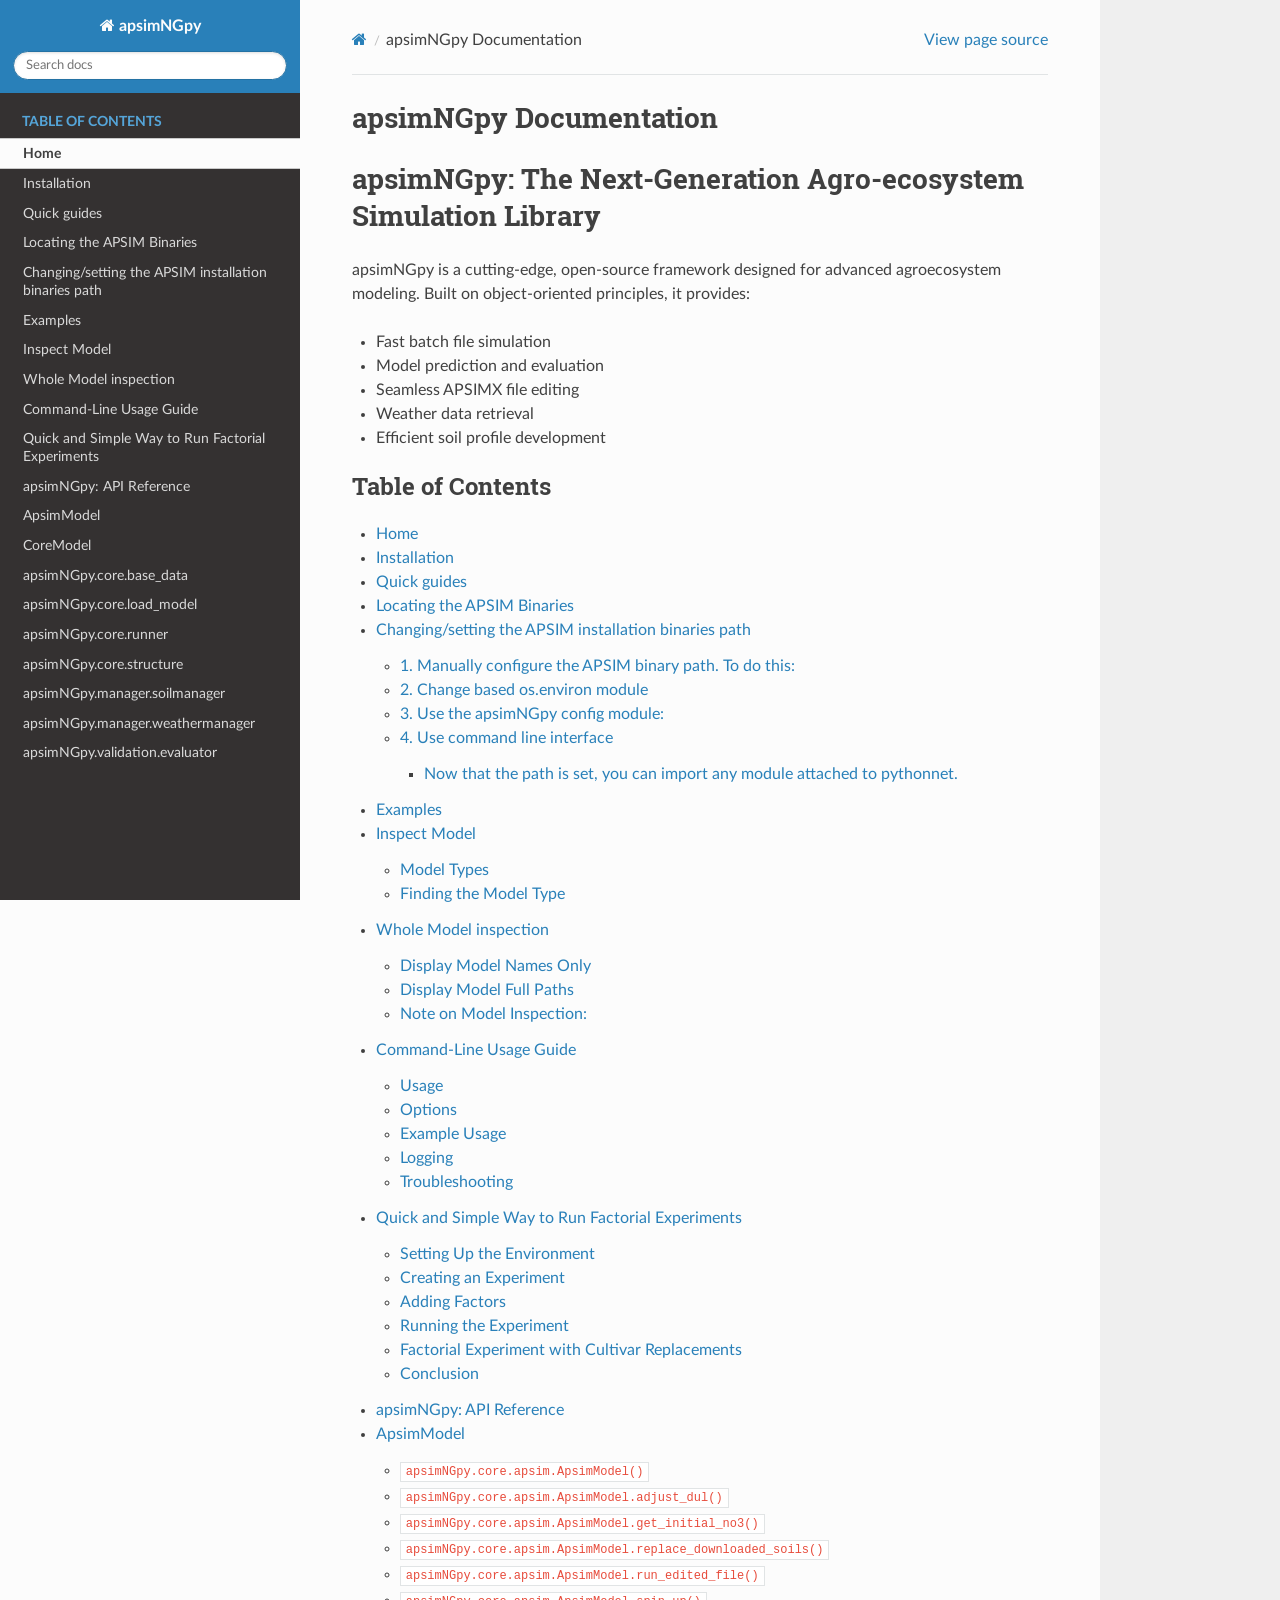
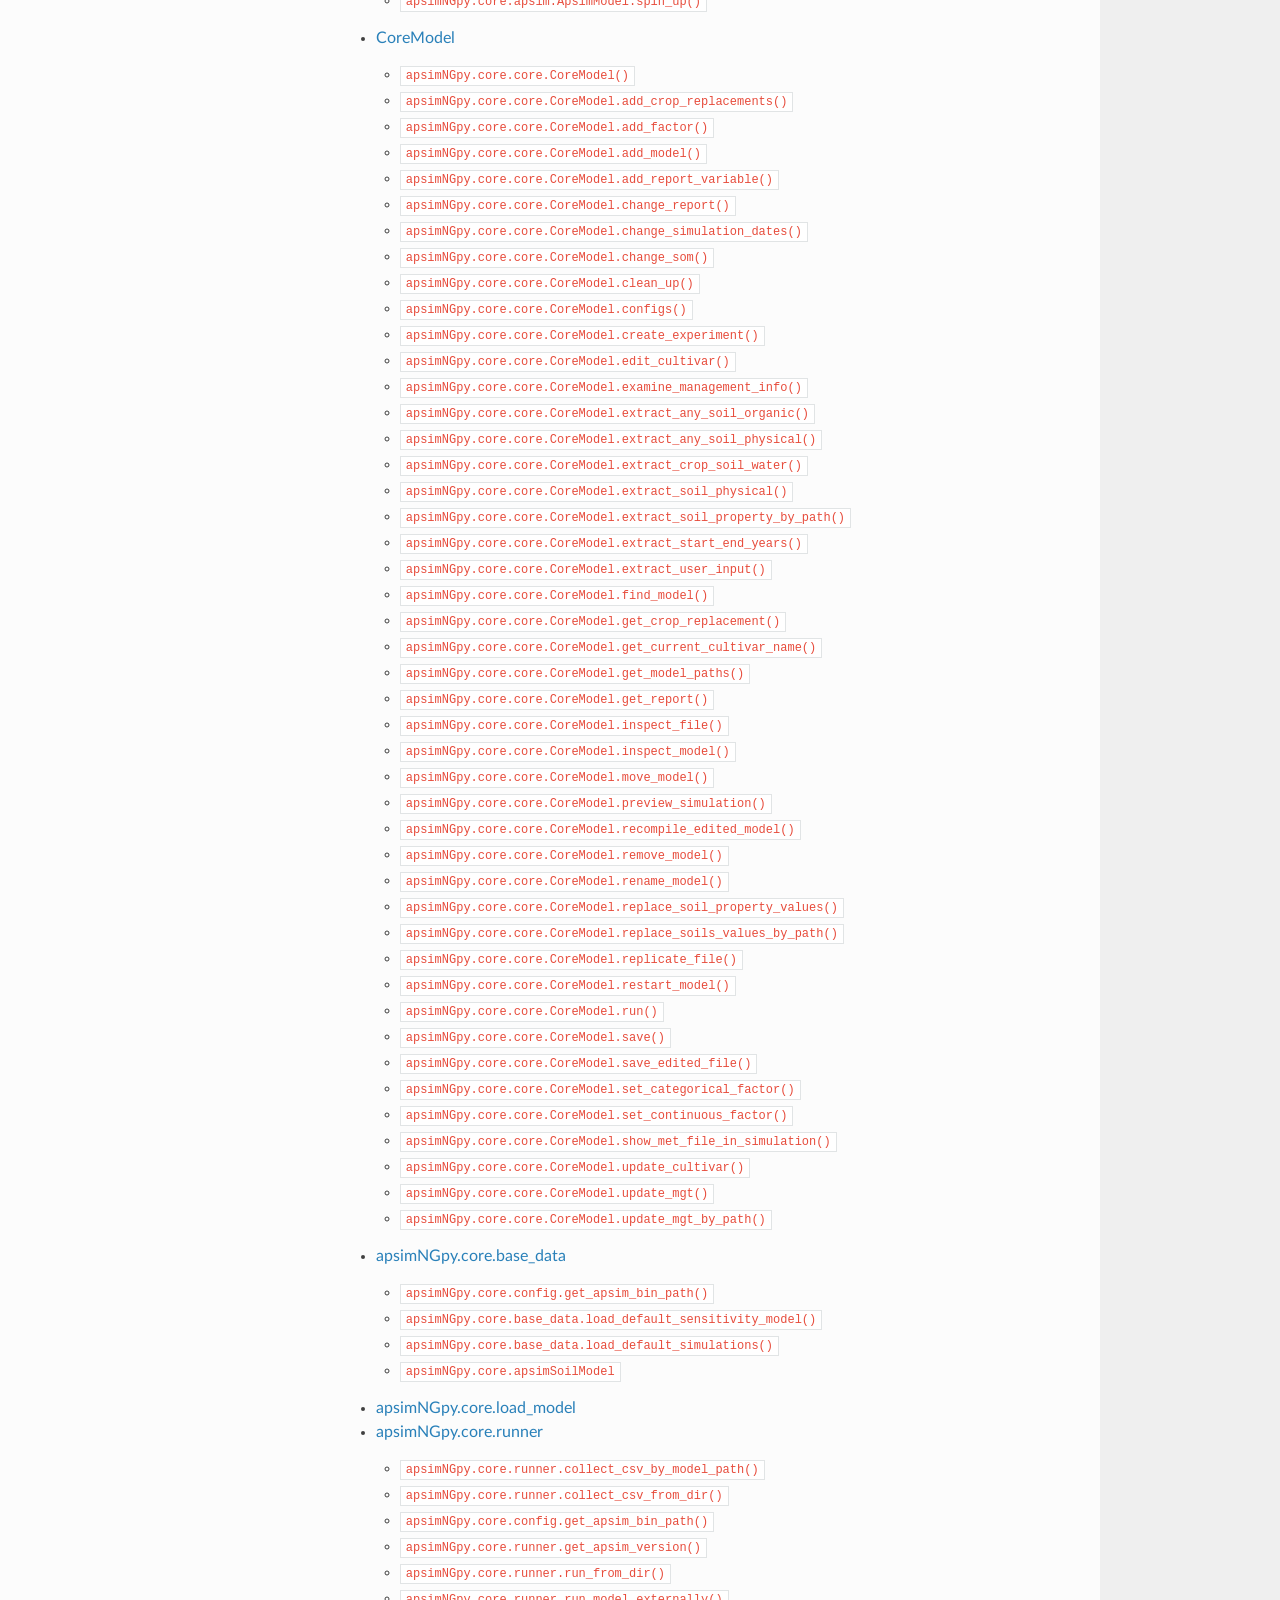
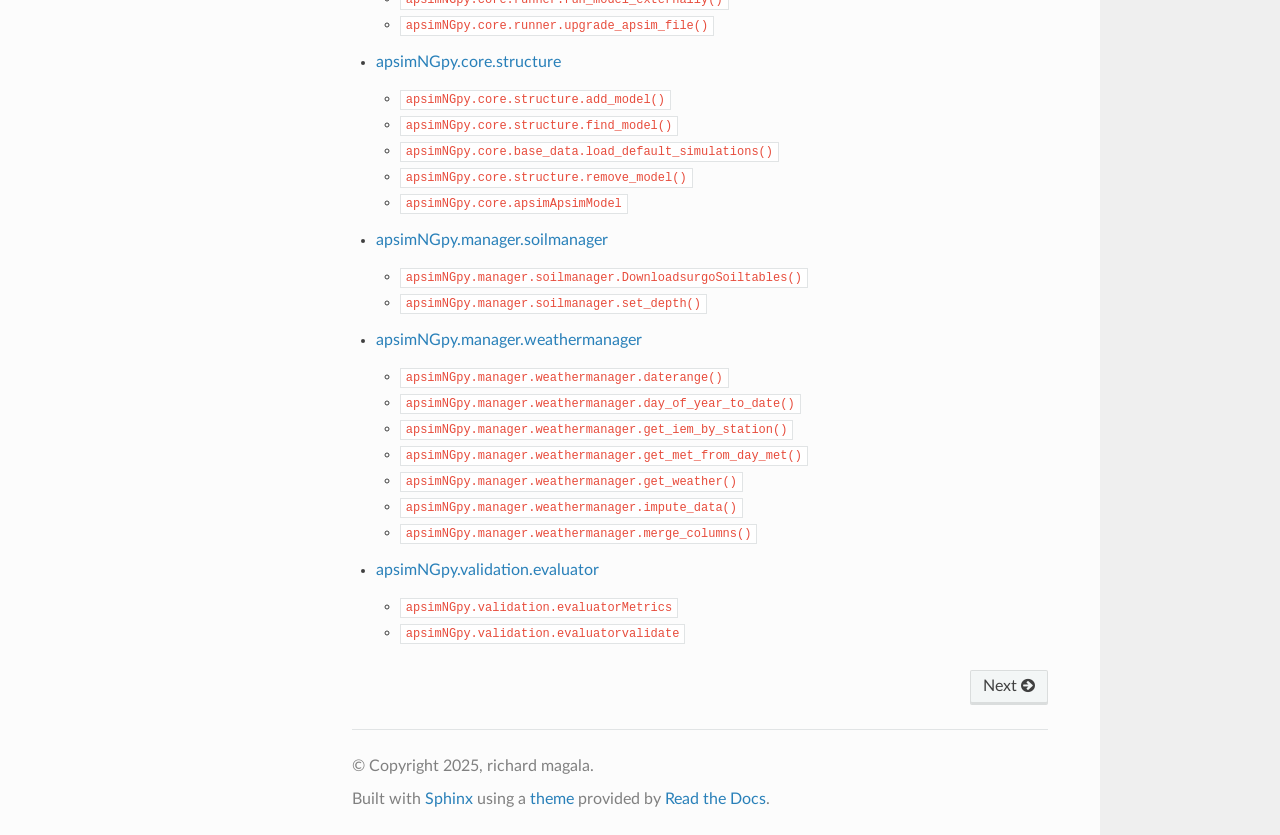
==== index.html @ 2b525f1e "deploy: 36fad904e9a6906d67b6fb547199c5f5cb743820" ====
<!DOCTYPE html>
<html class="writer-html5" lang="en" data-content_root="./">
<head>
  <meta charset="utf-8" /><meta name="viewport" content="width=device-width, initial-scale=1" />

  <meta name="viewport" content="width=device-width, initial-scale=1.0" />
  <title>apsimNGpy Documentation &mdash; apsimNGpy 0.32 documentation</title>
      <link rel="stylesheet" type="text/css" href="_static/pygments.css?v=80d5e7a1" />
      <link rel="stylesheet" type="text/css" href="_static/css/theme.css?v=e59714d7" />

  
      <script src="_static/jquery.js?v=5d32c60e"></script>
      <script src="_static/_sphinx_javascript_frameworks_compat.js?v=2cd50e6c"></script>
      <script src="_static/documentation_options.js?v=f60b3db5"></script>
      <script src="_static/doctools.js?v=9bcbadda"></script>
      <script src="_static/sphinx_highlight.js?v=dc90522c"></script>
    <script src="_static/js/theme.js"></script>
    <link rel="index" title="Index" href="genindex.html" />
    <link rel="search" title="Search" href="search.html" />
    <link rel="next" title="Installation" href="getting%20started.html" /> 
</head>

<body class="wy-body-for-nav"> 
  <div class="wy-grid-for-nav">
    <nav data-toggle="wy-nav-shift" class="wy-nav-side">
      <div class="wy-side-scroll">
        <div class="wy-side-nav-search" >

          
          
          <a href="#" class="icon icon-home">
            apsimNGpy
          </a>
<div role="search">
  <form id="rtd-search-form" class="wy-form" action="search.html" method="get">
    <input type="text" name="q" placeholder="Search docs" aria-label="Search docs" />
    <input type="hidden" name="check_keywords" value="yes" />
    <input type="hidden" name="area" value="default" />
  </form>
</div>
        </div><div class="wy-menu wy-menu-vertical" data-spy="affix" role="navigation" aria-label="Navigation menu">
              <p class="caption" role="heading"><span class="caption-text">Table of Contents</span></p>
<ul class="current">
<li class="toctree-l1 current"><a class="current reference internal" href="#">Home</a></li>
<li class="toctree-l1"><a class="reference internal" href="getting%20started.html">Installation</a></li>
<li class="toctree-l1"><a class="reference internal" href="getting%20started.html#quick-guides">Quick guides</a></li>
<li class="toctree-l1"><a class="reference internal" href="getting%20started.html#locating-the-apsim-binaries">Locating the APSIM Binaries</a></li>
<li class="toctree-l1"><a class="reference internal" href="getting%20started.html#changing-setting-the-apsim-installation-binaries-path">Changing/setting the APSIM installation binaries path</a></li>
<li class="toctree-l1"><a class="reference internal" href="Usage.html">Examples</a></li>
<li class="toctree-l1"><a class="reference internal" href="model%20inspection.html">Inspect Model</a></li>
<li class="toctree-l1"><a class="reference internal" href="model%20inspection.html#whole-model-inspection">Whole Model inspection</a></li>
<li class="toctree-l1"><a class="reference internal" href="cli.html">Command-Line Usage Guide</a></li>
<li class="toctree-l1"><a class="reference internal" href="factorial_experiments.html">Quick and Simple Way to Run Factorial Experiments</a></li>
<li class="toctree-l1"><a class="reference internal" href="api.html">apsimNGpy: API Reference</a></li>
<li class="toctree-l1"><a class="reference internal" href="api.html#apsimmodel">ApsimModel</a></li>
<li class="toctree-l1"><a class="reference internal" href="api.html#coremodel">CoreModel</a></li>
<li class="toctree-l1"><a class="reference internal" href="api.html#apsimngpy-core-base-data">apsimNGpy.core.base_data</a></li>
<li class="toctree-l1"><a class="reference internal" href="api.html#apsimngpy-core-load-model">apsimNGpy.core.load_model</a></li>
<li class="toctree-l1"><a class="reference internal" href="api.html#apsimngpy-core-runner">apsimNGpy.core.runner</a></li>
<li class="toctree-l1"><a class="reference internal" href="api.html#apsimngpy-core-structure">apsimNGpy.core.structure</a></li>
<li class="toctree-l1"><a class="reference internal" href="api.html#apsimngpy-manager-soilmanager">apsimNGpy.manager.soilmanager</a></li>
<li class="toctree-l1"><a class="reference internal" href="api.html#apsimngpy-manager-weathermanager">apsimNGpy.manager.weathermanager</a></li>
<li class="toctree-l1"><a class="reference internal" href="api.html#apsimngpy-validation-evaluator">apsimNGpy.validation.evaluator</a></li>
</ul>

        </div>
      </div>
    </nav>

    <section data-toggle="wy-nav-shift" class="wy-nav-content-wrap"><nav class="wy-nav-top" aria-label="Mobile navigation menu" >
          <i data-toggle="wy-nav-top" class="fa fa-bars"></i>
          <a href="#">apsimNGpy</a>
      </nav>

      <div class="wy-nav-content">
        <div class="rst-content">
          <div role="navigation" aria-label="Page navigation">
  <ul class="wy-breadcrumbs">
      <li><a href="#" class="icon icon-home" aria-label="Home"></a></li>
      <li class="breadcrumb-item active">apsimNGpy Documentation</li>
      <li class="wy-breadcrumbs-aside">
            <a href="_sources/index.rst.txt" rel="nofollow"> View page source</a>
      </li>
  </ul>
  <hr/>
</div>
          <div role="main" class="document" itemscope="itemscope" itemtype="http://schema.org/Article">
           <div itemprop="articleBody">
             
  <section id="apsimngpy-documentation">
<h1>apsimNGpy Documentation<a class="headerlink" href="#apsimngpy-documentation" title="Link to this heading"></a></h1>
</section>
<section id="apsimngpy-the-next-generation-agro-ecosystem-simulation-library">
<h1>apsimNGpy: The Next-Generation Agro-ecosystem Simulation Library<a class="headerlink" href="#apsimngpy-the-next-generation-agro-ecosystem-simulation-library" title="Link to this heading"></a></h1>
<p>apsimNGpy is a cutting-edge, open-source framework designed for advanced agroecosystem modeling.
Built on object-oriented principles, it provides:</p>
<ul class="simple">
<li><p>Fast batch file simulation</p></li>
<li><p>Model prediction and evaluation</p></li>
<li><p>Seamless APSIMX file editing</p></li>
<li><p>Weather data retrieval</p></li>
<li><p>Efficient soil profile development</p></li>
</ul>
<div class="toctree-wrapper compound">
<p class="caption" role="heading"><span class="caption-text">Table of Contents</span></p>
<ul class="current">
<li class="toctree-l1 current"><a class="current reference internal" href="#">Home</a></li>
<li class="toctree-l1"><a class="reference internal" href="getting%20started.html">Installation</a></li>
<li class="toctree-l1"><a class="reference internal" href="getting%20started.html#quick-guides">Quick guides</a></li>
<li class="toctree-l1"><a class="reference internal" href="getting%20started.html#locating-the-apsim-binaries">Locating the APSIM Binaries</a></li>
<li class="toctree-l1"><a class="reference internal" href="getting%20started.html#changing-setting-the-apsim-installation-binaries-path">Changing/setting the APSIM installation binaries path</a><ul>
<li class="toctree-l2"><a class="reference internal" href="getting%20started.html#manually-configure-the-apsim-binary-path-to-do-this">1. Manually configure the APSIM binary path. To do this:</a></li>
<li class="toctree-l2"><a class="reference internal" href="getting%20started.html#change-based-os-environ-module">2. Change based os.environ module</a></li>
<li class="toctree-l2"><a class="reference internal" href="getting%20started.html#use-the-apsimngpy-config-module">3. Use the apsimNGpy config module:</a></li>
<li class="toctree-l2"><a class="reference internal" href="getting%20started.html#use-command-line-interface">4. Use command line interface</a><ul>
<li class="toctree-l3"><a class="reference internal" href="getting%20started.html#now-that-the-path-is-set-you-can-import-any-module-attached-to-pythonnet">Now that the path is set, you can import any module attached to pythonnet.</a></li>
</ul>
</li>
</ul>
</li>
<li class="toctree-l1"><a class="reference internal" href="Usage.html">Examples</a></li>
<li class="toctree-l1"><a class="reference internal" href="model%20inspection.html">Inspect Model</a><ul>
<li class="toctree-l2"><a class="reference internal" href="model%20inspection.html#model-types">Model Types</a></li>
<li class="toctree-l2"><a class="reference internal" href="model%20inspection.html#finding-the-model-type">Finding the Model Type</a></li>
</ul>
</li>
<li class="toctree-l1"><a class="reference internal" href="model%20inspection.html#whole-model-inspection">Whole Model inspection</a><ul>
<li class="toctree-l2"><a class="reference internal" href="model%20inspection.html#display-model-names-only">Display Model Names Only</a></li>
<li class="toctree-l2"><a class="reference internal" href="model%20inspection.html#display-model-full-paths">Display Model Full Paths</a></li>
<li class="toctree-l2"><a class="reference internal" href="model%20inspection.html#note-on-model-inspection">Note on Model Inspection:</a></li>
</ul>
</li>
<li class="toctree-l1"><a class="reference internal" href="cli.html">Command-Line Usage Guide</a><ul>
<li class="toctree-l2"><a class="reference internal" href="cli.html#usage">Usage</a></li>
<li class="toctree-l2"><a class="reference internal" href="cli.html#options">Options</a></li>
<li class="toctree-l2"><a class="reference internal" href="cli.html#example-usage">Example Usage</a></li>
<li class="toctree-l2"><a class="reference internal" href="cli.html#logging">Logging</a></li>
<li class="toctree-l2"><a class="reference internal" href="cli.html#troubleshooting">Troubleshooting</a></li>
</ul>
</li>
<li class="toctree-l1"><a class="reference internal" href="factorial_experiments.html">Quick and Simple Way to Run Factorial Experiments</a><ul>
<li class="toctree-l2"><a class="reference internal" href="factorial_experiments.html#setting-up-the-environment">Setting Up the Environment</a></li>
<li class="toctree-l2"><a class="reference internal" href="factorial_experiments.html#creating-an-experiment">Creating an Experiment</a></li>
<li class="toctree-l2"><a class="reference internal" href="factorial_experiments.html#adding-factors">Adding Factors</a></li>
<li class="toctree-l2"><a class="reference internal" href="factorial_experiments.html#running-the-experiment">Running the Experiment</a></li>
<li class="toctree-l2"><a class="reference internal" href="factorial_experiments.html#factorial-experiment-with-cultivar-replacements">Factorial Experiment with Cultivar Replacements</a></li>
<li class="toctree-l2"><a class="reference internal" href="factorial_experiments.html#conclusion">Conclusion</a></li>
</ul>
</li>
<li class="toctree-l1"><a class="reference internal" href="api.html">apsimNGpy: API Reference</a></li>
<li class="toctree-l1"><a class="reference internal" href="api.html#apsimmodel">ApsimModel</a><ul>
<li class="toctree-l2"><a class="reference internal" href="api.html#apsimNGpy.core.apsim.ApsimModel"><code class="docutils literal notranslate"><span class="pre">apsimNGpy.core.apsim.ApsimModel()</span></code></a></li>
<li class="toctree-l2"><a class="reference internal" href="api.html#apsimNGpy.core.apsim.ApsimModel.adjust_dul"><code class="docutils literal notranslate"><span class="pre">apsimNGpy.core.apsim.ApsimModel.adjust_dul()</span></code></a></li>
<li class="toctree-l2"><a class="reference internal" href="api.html#apsimNGpy.core.apsim.ApsimModel.get_initial_no3"><code class="docutils literal notranslate"><span class="pre">apsimNGpy.core.apsim.ApsimModel.get_initial_no3()</span></code></a></li>
<li class="toctree-l2"><a class="reference internal" href="api.html#apsimNGpy.core.apsim.ApsimModel.replace_downloaded_soils"><code class="docutils literal notranslate"><span class="pre">apsimNGpy.core.apsim.ApsimModel.replace_downloaded_soils()</span></code></a></li>
<li class="toctree-l2"><a class="reference internal" href="api.html#apsimNGpy.core.apsim.ApsimModel.run_edited_file"><code class="docutils literal notranslate"><span class="pre">apsimNGpy.core.apsim.ApsimModel.run_edited_file()</span></code></a></li>
<li class="toctree-l2"><a class="reference internal" href="api.html#apsimNGpy.core.apsim.ApsimModel.spin_up"><code class="docutils literal notranslate"><span class="pre">apsimNGpy.core.apsim.ApsimModel.spin_up()</span></code></a></li>
</ul>
</li>
<li class="toctree-l1"><a class="reference internal" href="api.html#coremodel">CoreModel</a><ul>
<li class="toctree-l2"><a class="reference internal" href="api.html#apsimNGpy.core.core.CoreModel"><code class="docutils literal notranslate"><span class="pre">apsimNGpy.core.core.CoreModel()</span></code></a></li>
<li class="toctree-l2"><a class="reference internal" href="api.html#apsimNGpy.core.core.CoreModel.add_crop_replacements"><code class="docutils literal notranslate"><span class="pre">apsimNGpy.core.core.CoreModel.add_crop_replacements()</span></code></a></li>
<li class="toctree-l2"><a class="reference internal" href="api.html#apsimNGpy.core.core.CoreModel.add_factor"><code class="docutils literal notranslate"><span class="pre">apsimNGpy.core.core.CoreModel.add_factor()</span></code></a></li>
<li class="toctree-l2"><a class="reference internal" href="api.html#apsimNGpy.core.core.CoreModel.add_model"><code class="docutils literal notranslate"><span class="pre">apsimNGpy.core.core.CoreModel.add_model()</span></code></a></li>
<li class="toctree-l2"><a class="reference internal" href="api.html#apsimNGpy.core.core.CoreModel.add_report_variable"><code class="docutils literal notranslate"><span class="pre">apsimNGpy.core.core.CoreModel.add_report_variable()</span></code></a></li>
<li class="toctree-l2"><a class="reference internal" href="api.html#apsimNGpy.core.core.CoreModel.change_report"><code class="docutils literal notranslate"><span class="pre">apsimNGpy.core.core.CoreModel.change_report()</span></code></a></li>
<li class="toctree-l2"><a class="reference internal" href="api.html#apsimNGpy.core.core.CoreModel.change_simulation_dates"><code class="docutils literal notranslate"><span class="pre">apsimNGpy.core.core.CoreModel.change_simulation_dates()</span></code></a></li>
<li class="toctree-l2"><a class="reference internal" href="api.html#apsimNGpy.core.core.CoreModel.change_som"><code class="docutils literal notranslate"><span class="pre">apsimNGpy.core.core.CoreModel.change_som()</span></code></a></li>
<li class="toctree-l2"><a class="reference internal" href="api.html#apsimNGpy.core.core.CoreModel.clean_up"><code class="docutils literal notranslate"><span class="pre">apsimNGpy.core.core.CoreModel.clean_up()</span></code></a></li>
<li class="toctree-l2"><a class="reference internal" href="api.html#apsimNGpy.core.core.CoreModel.configs"><code class="docutils literal notranslate"><span class="pre">apsimNGpy.core.core.CoreModel.configs()</span></code></a></li>
<li class="toctree-l2"><a class="reference internal" href="api.html#apsimNGpy.core.core.CoreModel.create_experiment"><code class="docutils literal notranslate"><span class="pre">apsimNGpy.core.core.CoreModel.create_experiment()</span></code></a></li>
<li class="toctree-l2"><a class="reference internal" href="api.html#apsimNGpy.core.core.CoreModel.edit_cultivar"><code class="docutils literal notranslate"><span class="pre">apsimNGpy.core.core.CoreModel.edit_cultivar()</span></code></a></li>
<li class="toctree-l2"><a class="reference internal" href="api.html#apsimNGpy.core.core.CoreModel.examine_management_info"><code class="docutils literal notranslate"><span class="pre">apsimNGpy.core.core.CoreModel.examine_management_info()</span></code></a></li>
<li class="toctree-l2"><a class="reference internal" href="api.html#apsimNGpy.core.core.CoreModel.extract_any_soil_organic"><code class="docutils literal notranslate"><span class="pre">apsimNGpy.core.core.CoreModel.extract_any_soil_organic()</span></code></a></li>
<li class="toctree-l2"><a class="reference internal" href="api.html#apsimNGpy.core.core.CoreModel.extract_any_soil_physical"><code class="docutils literal notranslate"><span class="pre">apsimNGpy.core.core.CoreModel.extract_any_soil_physical()</span></code></a></li>
<li class="toctree-l2"><a class="reference internal" href="api.html#apsimNGpy.core.core.CoreModel.extract_crop_soil_water"><code class="docutils literal notranslate"><span class="pre">apsimNGpy.core.core.CoreModel.extract_crop_soil_water()</span></code></a></li>
<li class="toctree-l2"><a class="reference internal" href="api.html#apsimNGpy.core.core.CoreModel.extract_soil_physical"><code class="docutils literal notranslate"><span class="pre">apsimNGpy.core.core.CoreModel.extract_soil_physical()</span></code></a></li>
<li class="toctree-l2"><a class="reference internal" href="api.html#apsimNGpy.core.core.CoreModel.extract_soil_property_by_path"><code class="docutils literal notranslate"><span class="pre">apsimNGpy.core.core.CoreModel.extract_soil_property_by_path()</span></code></a></li>
<li class="toctree-l2"><a class="reference internal" href="api.html#apsimNGpy.core.core.CoreModel.extract_start_end_years"><code class="docutils literal notranslate"><span class="pre">apsimNGpy.core.core.CoreModel.extract_start_end_years()</span></code></a></li>
<li class="toctree-l2"><a class="reference internal" href="api.html#apsimNGpy.core.core.CoreModel.extract_user_input"><code class="docutils literal notranslate"><span class="pre">apsimNGpy.core.core.CoreModel.extract_user_input()</span></code></a></li>
<li class="toctree-l2"><a class="reference internal" href="api.html#apsimNGpy.core.core.CoreModel.find_model"><code class="docutils literal notranslate"><span class="pre">apsimNGpy.core.core.CoreModel.find_model()</span></code></a></li>
<li class="toctree-l2"><a class="reference internal" href="api.html#apsimNGpy.core.core.CoreModel.get_crop_replacement"><code class="docutils literal notranslate"><span class="pre">apsimNGpy.core.core.CoreModel.get_crop_replacement()</span></code></a></li>
<li class="toctree-l2"><a class="reference internal" href="api.html#apsimNGpy.core.core.CoreModel.get_current_cultivar_name"><code class="docutils literal notranslate"><span class="pre">apsimNGpy.core.core.CoreModel.get_current_cultivar_name()</span></code></a></li>
<li class="toctree-l2"><a class="reference internal" href="api.html#apsimNGpy.core.core.CoreModel.get_model_paths"><code class="docutils literal notranslate"><span class="pre">apsimNGpy.core.core.CoreModel.get_model_paths()</span></code></a></li>
<li class="toctree-l2"><a class="reference internal" href="api.html#apsimNGpy.core.core.CoreModel.get_report"><code class="docutils literal notranslate"><span class="pre">apsimNGpy.core.core.CoreModel.get_report()</span></code></a></li>
<li class="toctree-l2"><a class="reference internal" href="api.html#apsimNGpy.core.core.CoreModel.inspect_file"><code class="docutils literal notranslate"><span class="pre">apsimNGpy.core.core.CoreModel.inspect_file()</span></code></a></li>
<li class="toctree-l2"><a class="reference internal" href="api.html#apsimNGpy.core.core.CoreModel.inspect_model"><code class="docutils literal notranslate"><span class="pre">apsimNGpy.core.core.CoreModel.inspect_model()</span></code></a></li>
<li class="toctree-l2"><a class="reference internal" href="api.html#apsimNGpy.core.core.CoreModel.move_model"><code class="docutils literal notranslate"><span class="pre">apsimNGpy.core.core.CoreModel.move_model()</span></code></a></li>
<li class="toctree-l2"><a class="reference internal" href="api.html#apsimNGpy.core.core.CoreModel.preview_simulation"><code class="docutils literal notranslate"><span class="pre">apsimNGpy.core.core.CoreModel.preview_simulation()</span></code></a></li>
<li class="toctree-l2"><a class="reference internal" href="api.html#apsimNGpy.core.core.CoreModel.recompile_edited_model"><code class="docutils literal notranslate"><span class="pre">apsimNGpy.core.core.CoreModel.recompile_edited_model()</span></code></a></li>
<li class="toctree-l2"><a class="reference internal" href="api.html#apsimNGpy.core.core.CoreModel.remove_model"><code class="docutils literal notranslate"><span class="pre">apsimNGpy.core.core.CoreModel.remove_model()</span></code></a></li>
<li class="toctree-l2"><a class="reference internal" href="api.html#apsimNGpy.core.core.CoreModel.rename_model"><code class="docutils literal notranslate"><span class="pre">apsimNGpy.core.core.CoreModel.rename_model()</span></code></a></li>
<li class="toctree-l2"><a class="reference internal" href="api.html#apsimNGpy.core.core.CoreModel.replace_soil_property_values"><code class="docutils literal notranslate"><span class="pre">apsimNGpy.core.core.CoreModel.replace_soil_property_values()</span></code></a></li>
<li class="toctree-l2"><a class="reference internal" href="api.html#apsimNGpy.core.core.CoreModel.replace_soils_values_by_path"><code class="docutils literal notranslate"><span class="pre">apsimNGpy.core.core.CoreModel.replace_soils_values_by_path()</span></code></a></li>
<li class="toctree-l2"><a class="reference internal" href="api.html#apsimNGpy.core.core.CoreModel.replicate_file"><code class="docutils literal notranslate"><span class="pre">apsimNGpy.core.core.CoreModel.replicate_file()</span></code></a></li>
<li class="toctree-l2"><a class="reference internal" href="api.html#apsimNGpy.core.core.CoreModel.restart_model"><code class="docutils literal notranslate"><span class="pre">apsimNGpy.core.core.CoreModel.restart_model()</span></code></a></li>
<li class="toctree-l2"><a class="reference internal" href="api.html#apsimNGpy.core.core.CoreModel.run"><code class="docutils literal notranslate"><span class="pre">apsimNGpy.core.core.CoreModel.run()</span></code></a></li>
<li class="toctree-l2"><a class="reference internal" href="api.html#apsimNGpy.core.core.CoreModel.save"><code class="docutils literal notranslate"><span class="pre">apsimNGpy.core.core.CoreModel.save()</span></code></a></li>
<li class="toctree-l2"><a class="reference internal" href="api.html#apsimNGpy.core.core.CoreModel.save_edited_file"><code class="docutils literal notranslate"><span class="pre">apsimNGpy.core.core.CoreModel.save_edited_file()</span></code></a></li>
<li class="toctree-l2"><a class="reference internal" href="api.html#apsimNGpy.core.core.CoreModel.set_categorical_factor"><code class="docutils literal notranslate"><span class="pre">apsimNGpy.core.core.CoreModel.set_categorical_factor()</span></code></a></li>
<li class="toctree-l2"><a class="reference internal" href="api.html#apsimNGpy.core.core.CoreModel.set_continuous_factor"><code class="docutils literal notranslate"><span class="pre">apsimNGpy.core.core.CoreModel.set_continuous_factor()</span></code></a></li>
<li class="toctree-l2"><a class="reference internal" href="api.html#apsimNGpy.core.core.CoreModel.show_met_file_in_simulation"><code class="docutils literal notranslate"><span class="pre">apsimNGpy.core.core.CoreModel.show_met_file_in_simulation()</span></code></a></li>
<li class="toctree-l2"><a class="reference internal" href="api.html#apsimNGpy.core.core.CoreModel.update_cultivar"><code class="docutils literal notranslate"><span class="pre">apsimNGpy.core.core.CoreModel.update_cultivar()</span></code></a></li>
<li class="toctree-l2"><a class="reference internal" href="api.html#apsimNGpy.core.core.CoreModel.update_mgt"><code class="docutils literal notranslate"><span class="pre">apsimNGpy.core.core.CoreModel.update_mgt()</span></code></a></li>
<li class="toctree-l2"><a class="reference internal" href="api.html#apsimNGpy.core.core.CoreModel.update_mgt_by_path"><code class="docutils literal notranslate"><span class="pre">apsimNGpy.core.core.CoreModel.update_mgt_by_path()</span></code></a></li>
</ul>
</li>
<li class="toctree-l1"><a class="reference internal" href="api.html#apsimngpy-core-base-data">apsimNGpy.core.base_data</a><ul>
<li class="toctree-l2"><a class="reference internal" href="api.html#apsimNGpy.core.config.get_apsim_bin_path"><code class="docutils literal notranslate"><span class="pre">apsimNGpy.core.config.get_apsim_bin_path()</span></code></a></li>
<li class="toctree-l2"><a class="reference internal" href="api.html#apsimNGpy.core.base_data.load_default_sensitivity_model"><code class="docutils literal notranslate"><span class="pre">apsimNGpy.core.base_data.load_default_sensitivity_model()</span></code></a></li>
<li class="toctree-l2"><a class="reference internal" href="api.html#apsimNGpy.core.base_data.load_default_simulations"><code class="docutils literal notranslate"><span class="pre">apsimNGpy.core.base_data.load_default_simulations()</span></code></a></li>
<li class="toctree-l2"><a class="reference internal" href="api.html#apsimNGpy.core.apsimSoilModel"><code class="docutils literal notranslate"><span class="pre">apsimNGpy.core.apsimSoilModel</span></code></a></li>
</ul>
</li>
<li class="toctree-l1"><a class="reference internal" href="api.html#apsimngpy-core-load-model">apsimNGpy.core.load_model</a></li>
<li class="toctree-l1"><a class="reference internal" href="api.html#apsimngpy-core-runner">apsimNGpy.core.runner</a><ul>
<li class="toctree-l2"><a class="reference internal" href="api.html#apsimNGpy.core.runner.collect_csv_by_model_path"><code class="docutils literal notranslate"><span class="pre">apsimNGpy.core.runner.collect_csv_by_model_path()</span></code></a></li>
<li class="toctree-l2"><a class="reference internal" href="api.html#apsimNGpy.core.runner.collect_csv_from_dir"><code class="docutils literal notranslate"><span class="pre">apsimNGpy.core.runner.collect_csv_from_dir()</span></code></a></li>
<li class="toctree-l2"><a class="reference internal" href="api.html#id0"><code class="docutils literal notranslate"><span class="pre">apsimNGpy.core.config.get_apsim_bin_path()</span></code></a></li>
<li class="toctree-l2"><a class="reference internal" href="api.html#apsimNGpy.core.runner.get_apsim_version"><code class="docutils literal notranslate"><span class="pre">apsimNGpy.core.runner.get_apsim_version()</span></code></a></li>
<li class="toctree-l2"><a class="reference internal" href="api.html#apsimNGpy.core.runner.run_from_dir"><code class="docutils literal notranslate"><span class="pre">apsimNGpy.core.runner.run_from_dir()</span></code></a></li>
<li class="toctree-l2"><a class="reference internal" href="api.html#apsimNGpy.core.runner.run_model_externally"><code class="docutils literal notranslate"><span class="pre">apsimNGpy.core.runner.run_model_externally()</span></code></a></li>
<li class="toctree-l2"><a class="reference internal" href="api.html#apsimNGpy.core.runner.upgrade_apsim_file"><code class="docutils literal notranslate"><span class="pre">apsimNGpy.core.runner.upgrade_apsim_file()</span></code></a></li>
</ul>
</li>
<li class="toctree-l1"><a class="reference internal" href="api.html#apsimngpy-core-structure">apsimNGpy.core.structure</a><ul>
<li class="toctree-l2"><a class="reference internal" href="api.html#apsimNGpy.core.structure.add_model"><code class="docutils literal notranslate"><span class="pre">apsimNGpy.core.structure.add_model()</span></code></a></li>
<li class="toctree-l2"><a class="reference internal" href="api.html#apsimNGpy.core.structure.find_model"><code class="docutils literal notranslate"><span class="pre">apsimNGpy.core.structure.find_model()</span></code></a></li>
<li class="toctree-l2"><a class="reference internal" href="api.html#id5"><code class="docutils literal notranslate"><span class="pre">apsimNGpy.core.base_data.load_default_simulations()</span></code></a></li>
<li class="toctree-l2"><a class="reference internal" href="api.html#apsimNGpy.core.structure.remove_model"><code class="docutils literal notranslate"><span class="pre">apsimNGpy.core.structure.remove_model()</span></code></a></li>
<li class="toctree-l2"><a class="reference internal" href="api.html#apsimNGpy.core.apsimApsimModel"><code class="docutils literal notranslate"><span class="pre">apsimNGpy.core.apsimApsimModel</span></code></a></li>
</ul>
</li>
<li class="toctree-l1"><a class="reference internal" href="api.html#apsimngpy-manager-soilmanager">apsimNGpy.manager.soilmanager</a><ul>
<li class="toctree-l2"><a class="reference internal" href="api.html#apsimNGpy.manager.soilmanager.DownloadsurgoSoiltables"><code class="docutils literal notranslate"><span class="pre">apsimNGpy.manager.soilmanager.DownloadsurgoSoiltables()</span></code></a></li>
<li class="toctree-l2"><a class="reference internal" href="api.html#apsimNGpy.manager.soilmanager.set_depth"><code class="docutils literal notranslate"><span class="pre">apsimNGpy.manager.soilmanager.set_depth()</span></code></a></li>
</ul>
</li>
<li class="toctree-l1"><a class="reference internal" href="api.html#apsimngpy-manager-weathermanager">apsimNGpy.manager.weathermanager</a><ul>
<li class="toctree-l2"><a class="reference internal" href="api.html#apsimNGpy.manager.weathermanager.daterange"><code class="docutils literal notranslate"><span class="pre">apsimNGpy.manager.weathermanager.daterange()</span></code></a></li>
<li class="toctree-l2"><a class="reference internal" href="api.html#apsimNGpy.manager.weathermanager.day_of_year_to_date"><code class="docutils literal notranslate"><span class="pre">apsimNGpy.manager.weathermanager.day_of_year_to_date()</span></code></a></li>
<li class="toctree-l2"><a class="reference internal" href="api.html#apsimNGpy.manager.weathermanager.get_iem_by_station"><code class="docutils literal notranslate"><span class="pre">apsimNGpy.manager.weathermanager.get_iem_by_station()</span></code></a></li>
<li class="toctree-l2"><a class="reference internal" href="api.html#apsimNGpy.manager.weathermanager.get_met_from_day_met"><code class="docutils literal notranslate"><span class="pre">apsimNGpy.manager.weathermanager.get_met_from_day_met()</span></code></a></li>
<li class="toctree-l2"><a class="reference internal" href="api.html#apsimNGpy.manager.weathermanager.get_weather"><code class="docutils literal notranslate"><span class="pre">apsimNGpy.manager.weathermanager.get_weather()</span></code></a></li>
<li class="toctree-l2"><a class="reference internal" href="api.html#apsimNGpy.manager.weathermanager.impute_data"><code class="docutils literal notranslate"><span class="pre">apsimNGpy.manager.weathermanager.impute_data()</span></code></a></li>
<li class="toctree-l2"><a class="reference internal" href="api.html#apsimNGpy.manager.weathermanager.merge_columns"><code class="docutils literal notranslate"><span class="pre">apsimNGpy.manager.weathermanager.merge_columns()</span></code></a></li>
</ul>
</li>
<li class="toctree-l1"><a class="reference internal" href="api.html#apsimngpy-validation-evaluator">apsimNGpy.validation.evaluator</a><ul>
<li class="toctree-l2"><a class="reference internal" href="api.html#apsimNGpy.validation.evaluatorMetrics"><code class="docutils literal notranslate"><span class="pre">apsimNGpy.validation.evaluatorMetrics</span></code></a></li>
<li class="toctree-l2"><a class="reference internal" href="api.html#apsimNGpy.validation.evaluatorvalidate"><code class="docutils literal notranslate"><span class="pre">apsimNGpy.validation.evaluatorvalidate</span></code></a></li>
</ul>
</li>
</ul>
</div>
</section>


           </div>
          </div>
          <footer><div class="rst-footer-buttons" role="navigation" aria-label="Footer">
        <a href="getting%20started.html" class="btn btn-neutral float-right" title="Installation" accesskey="n" rel="next">Next <span class="fa fa-arrow-circle-right" aria-hidden="true"></span></a>
    </div>

  <hr/>

  <div role="contentinfo">
    <p>&#169; Copyright 2025, richard magala.</p>
  </div>

  Built with <a href="https://www.sphinx-doc.org/">Sphinx</a> using a
    <a href="https://github.com/readthedocs/sphinx_rtd_theme">theme</a>
    provided by <a href="https://readthedocs.org">Read the Docs</a>.
   

</footer>
        </div>
      </div>
    </section>
  </div>
  <script>
      jQuery(function () {
          SphinxRtdTheme.Navigation.enable(true);
      });
  </script> 

</body>
</html>
---- _static/pygments.css ----
pre { line-height: 125%; }
td.linenos .normal { color: inherit; background-color: transparent; padding-left: 5px; padding-right: 5px; }
span.linenos { color: inherit; background-color: transparent; padding-left: 5px; padding-right: 5px; }
td.linenos .special { color: #000000; background-color: #ffffc0; padding-left: 5px; padding-right: 5px; }
span.linenos.special { color: #000000; background-color: #ffffc0; padding-left: 5px; padding-right: 5px; }
.highlight .hll { background-color: #ffffcc }
.highlight { background: #f8f8f8; }
.highlight .c { color: #3D7B7B; font-style: italic } /* Comment */
.highlight .err { border: 1px solid #FF0000 } /* Error */
.highlight .k { color: #008000; font-weight: bold } /* Keyword */
.highlight .o { color: #666666 } /* Operator */
.highlight .ch { color: #3D7B7B; font-style: italic } /* Comment.Hashbang */
.highlight .cm { color: #3D7B7B; font-style: italic } /* Comment.Multiline */
.highlight .cp { color: #9C6500 } /* Comment.Preproc */
.highlight .cpf { color: #3D7B7B; font-style: italic } /* Comment.PreprocFile */
.highlight .c1 { color: #3D7B7B; font-style: italic } /* Comment.Single */
.highlight .cs { color: #3D7B7B; font-style: italic } /* Comment.Special */
.highlight .gd { color: #A00000 } /* Generic.Deleted */
.highlight .ge { font-style: italic } /* Generic.Emph */
.highlight .ges { font-weight: bold; font-style: italic } /* Generic.EmphStrong */
.highlight .gr { color: #E40000 } /* Generic.Error */
.highlight .gh { color: #000080; font-weight: bold } /* Generic.Heading */
.highlight .gi { color: #008400 } /* Generic.Inserted */
.highlight .go { color: #717171 } /* Generic.Output */
.highlight .gp { color: #000080; font-weight: bold } /* Generic.Prompt */
.highlight .gs { font-weight: bold } /* Generic.Strong */
.highlight .gu { color: #800080; font-weight: bold } /* Generic.Subheading */
.highlight .gt { color: #0044DD } /* Generic.Traceback */
.highlight .kc { color: #008000; font-weight: bold } /* Keyword.Constant */
.highlight .kd { color: #008000; font-weight: bold } /* Keyword.Declaration */
.highlight .kn { color: #008000; font-weight: bold } /* Keyword.Namespace */
.highlight .kp { color: #008000 } /* Keyword.Pseudo */
.highlight .kr { color: #008000; font-weight: bold } /* Keyword.Reserved */
.highlight .kt { color: #B00040 } /* Keyword.Type */
.highlight .m { color: #666666 } /* Literal.Number */
.highlight .s { color: #BA2121 } /* Literal.String */
.highlight .na { color: #687822 } /* Name.Attribute */
.highlight .nb { color: #008000 } /* Name.Builtin */
.highlight .nc { color: #0000FF; font-weight: bold } /* Name.Class */
.highlight .no { color: #880000 } /* Name.Constant */
.highlight .nd { color: #AA22FF } /* Name.Decorator */
.highlight .ni { color: #717171; font-weight: bold } /* Name.Entity */
.highlight .ne { color: #CB3F38; font-weight: bold } /* Name.Exception */
.highlight .nf { color: #0000FF } /* Name.Function */
.highlight .nl { color: #767600 } /* Name.Label */
.highlight .nn { color: #0000FF; font-weight: bold } /* Name.Namespace */
.highlight .nt { color: #008000; font-weight: bold } /* Name.Tag */
.highlight .nv { color: #19177C } /* Name.Variable */
.highlight .ow { color: #AA22FF; font-weight: bold } /* Operator.Word */
.highlight .w { color: #bbbbbb } /* Text.Whitespace */
.highlight .mb { color: #666666 } /* Literal.Number.Bin */
.highlight .mf { color: #666666 } /* Literal.Number.Float */
.highlight .mh { color: #666666 } /* Literal.Number.Hex */
.highlight .mi { color: #666666 } /* Literal.Number.Integer */
.highlight .mo { color: #666666 } /* Literal.Number.Oct */
.highlight .sa { color: #BA2121 } /* Literal.String.Affix */
.highlight .sb { color: #BA2121 } /* Literal.String.Backtick */
.highlight .sc { color: #BA2121 } /* Literal.String.Char */
.highlight .dl { color: #BA2121 } /* Literal.String.Delimiter */
.highlight .sd { color: #BA2121; font-style: italic } /* Literal.String.Doc */
.highlight .s2 { color: #BA2121 } /* Literal.String.Double */
.highlight .se { color: #AA5D1F; font-weight: bold } /* Literal.String.Escape */
.highlight .sh { color: #BA2121 } /* Literal.String.Heredoc */
.highlight .si { color: #A45A77; font-weight: bold } /* Literal.String.Interpol */
.highlight .sx { color: #008000 } /* Literal.String.Other */
.highlight .sr { color: #A45A77 } /* Literal.String.Regex */
.highlight .s1 { color: #BA2121 } /* Literal.String.Single */
.highlight .ss { color: #19177C } /* Literal.String.Symbol */
.highlight .bp { color: #008000 } /* Name.Builtin.Pseudo */
.highlight .fm { color: #0000FF } /* Name.Function.Magic */
.highlight .vc { color: #19177C } /* Name.Variable.Class */
.highlight .vg { color: #19177C } /* Name.Variable.Global */
.highlight .vi { color: #19177C } /* Name.Variable.Instance */
.highlight .vm { color: #19177C } /* Name.Variable.Magic */
.highlight .il { color: #666666 } /* Literal.Number.Integer.Long */
---- _static/css/theme.css ----
html{box-sizing:border-box}*,:after,:before{box-sizing:inherit}article,aside,details,figcaption,figure,footer,header,hgroup,nav,section{display:block}audio,canvas,video{display:inline-block;*display:inline;*zoom:1}[hidden],audio:not([controls]){display:none}*{-webkit-box-sizing:border-box;-moz-box-sizing:border-box;box-sizing:border-box}html{font-size:100%;-webkit-text-size-adjust:100%;-ms-text-size-adjust:100%}body{margin:0}a:active,a:hover{outline:0}abbr[title]{border-bottom:1px dotted}b,strong{font-weight:700}blockquote{margin:0}dfn{font-style:italic}ins{background:#ff9;text-decoration:none}ins,mark{color:#000}mark{background:#ff0;font-style:italic;font-weight:700}.rst-content code,.rst-content tt,code,kbd,pre,samp{font-family:monospace,serif;_font-family:courier new,monospace;font-size:1em}pre{white-space:pre}q{quotes:none}q:after,q:before{content:"";content:none}small{font-size:85%}sub,sup{font-size:75%;line-height:0;position:relative;vertical-align:baseline}sup{top:-.5em}sub{bottom:-.25em}dl,ol,ul{margin:0;padding:0;list-style:none;list-style-image:none}li{list-style:none}dd{margin:0}img{border:0;-ms-interpolation-mode:bicubic;vertical-align:middle;max-width:100%}svg:not(:root){overflow:hidden}figure,form{margin:0}label{cursor:pointer}button,input,select,textarea{font-size:100%;margin:0;vertical-align:baseline;*vertical-align:middle}button,input{line-height:normal}button,input[type=button],input[type=reset],input[type=submit]{cursor:pointer;-webkit-appearance:button;*overflow:visible}button[disabled],input[disabled]{cursor:default}input[type=search]{-webkit-appearance:textfield;-moz-box-sizing:content-box;-webkit-box-sizing:content-box;box-sizing:content-box}textarea{resize:vertical}table{border-collapse:collapse;border-spacing:0}td{vertical-align:top}.chromeframe{margin:.2em 0;background:#ccc;color:#000;padding:.2em 0}.ir{display:block;border:0;text-indent:-999em;overflow:hidden;background-color:transparent;background-repeat:no-repeat;text-align:left;direction:ltr;*line-height:0}.ir br{display:none}.hidden{display:none!important;visibility:hidden}.visuallyhidden{border:0;clip:rect(0 0 0 0);height:1px;margin:-1px;overflow:hidden;padding:0;position:absolute;width:1px}.visuallyhidden.focusable:active,.visuallyhidden.focusable:focus{clip:auto;height:auto;margin:0;overflow:visible;position:static;width:auto}.invisible{visibility:hidden}.relative{position:relative}big,small{font-size:100%}@media print{body,html,section{background:none!important}*{box-shadow:none!important;text-shadow:none!important;filter:none!important;-ms-filter:none!important}a,a:visited{text-decoration:underline}.ir a:after,a[href^="#"]:after,a[href^="javascript:"]:after{content:""}blockquote,pre{page-break-inside:avoid}thead{display:table-header-group}img,tr{page-break-inside:avoid}img{max-width:100%!important}@page{margin:.5cm}.rst-content .toctree-wrapper>p.caption,h2,h3,p{orphans:3;widows:3}.rst-content .toctree-wrapper>p.caption,h2,h3{page-break-after:avoid}}.btn,.fa:before,.icon:before,.rst-content .admonition,.rst-content .admonition-title:before,.rst-content .admonition-todo,.rst-content .attention,.rst-content .caution,.rst-content .code-block-caption .headerlink:before,.rst-content .danger,.rst-content .eqno .headerlink:before,.rst-content .error,.rst-content .hint,.rst-content .important,.rst-content .note,.rst-content .seealso,.rst-content .tip,.rst-content .warning,.rst-content code.download span:first-child:before,.rst-content dl dt .headerlink:before,.rst-content h1 .headerlink:before,.rst-content h2 .headerlink:before,.rst-content h3 .headerlink:before,.rst-content h4 .headerlink:before,.rst-content h5 .headerlink:before,.rst-content h6 .headerlink:before,.rst-content p.caption .headerlink:before,.rst-content p .headerlink:before,.rst-content table>caption .headerlink:before,.rst-content tt.download span:first-child:before,.wy-alert,.wy-dropdown .caret:before,.wy-inline-validate.wy-inline-validate-danger .wy-input-context:before,.wy-inline-validate.wy-inline-validate-info .wy-input-context:before,.wy-inline-validate.wy-inline-validate-success .wy-input-context:before,.wy-inline-validate.wy-inline-validate-warning .wy-input-context:before,.wy-menu-vertical li.current>a button.toctree-expand:before,.wy-menu-vertical li.on a button.toctree-expand:before,.wy-menu-vertical li button.toctree-expand:before,input[type=color],input[type=date],input[type=datetime-local],input[type=datetime],input[type=email],input[type=month],input[type=number],input[type=password],input[type=search],input[type=tel],input[type=text],input[type=time],input[type=url],input[type=week],select,textarea{-webkit-font-smoothing:antialiased}.clearfix{*zoom:1}.clearfix:after,.clearfix:before{display:table;content:""}.clearfix:after{clear:both}/*!
 *  Font Awesome 4.7.0 by @davegandy - http://fontawesome.io - @fontawesome
 *  License - http://fontawesome.io/license (Font: SIL OFL 1.1, CSS: MIT License)
 */@font-face{font-family:FontAwesome;src:url(fonts/fontawesome-webfont.eot?674f50d287a8c48dc19ba404d20fe713);src:url(fonts/fontawesome-webfont.eot?674f50d287a8c48dc19ba404d20fe713?#iefix&v=4.7.0) format("embedded-opentype"),url(fonts/fontawesome-webfont.woff2?af7ae505a9eed503f8b8e6982036873e) format("woff2"),url(fonts/fontawesome-webfont.woff?fee66e712a8a08eef5805a46892932ad) format("woff"),url(fonts/fontawesome-webfont.ttf?b06871f281fee6b241d60582ae9369b9) format("truetype"),url(fonts/fontawesome-webfont.svg?912ec66d7572ff821749319396470bde#fontawesomeregular) format("svg");font-weight:400;font-style:normal}.fa,.icon,.rst-content .admonition-title,.rst-content .code-block-caption .headerlink,.rst-content .eqno .headerlink,.rst-content code.download span:first-child,.rst-content dl dt .headerlink,.rst-content h1 .headerlink,.rst-content h2 .headerlink,.rst-content h3 .headerlink,.rst-content h4 .headerlink,.rst-content h5 .headerlink,.rst-content h6 .headerlink,.rst-content p.caption .headerlink,.rst-content p .headerlink,.rst-content table>caption .headerlink,.rst-content tt.download span:first-child,.wy-menu-vertical li.current>a button.toctree-expand,.wy-menu-vertical li.on a button.toctree-expand,.wy-menu-vertical li button.toctree-expand{display:inline-block;font:normal normal normal 14px/1 FontAwesome;font-size:inherit;text-rendering:auto;-webkit-font-smoothing:antialiased;-moz-osx-font-smoothing:grayscale}.fa-lg{font-size:1.33333em;line-height:.75em;vertical-align:-15%}.fa-2x{font-size:2em}.fa-3x{font-size:3em}.fa-4x{font-size:4em}.fa-5x{font-size:5em}.fa-fw{width:1.28571em;text-align:center}.fa-ul{padding-left:0;margin-left:2.14286em;list-style-type:none}.fa-ul>li{position:relative}.fa-li{position:absolute;left:-2.14286em;width:2.14286em;top:.14286em;text-align:center}.fa-li.fa-lg{left:-1.85714em}.fa-border{padding:.2em .25em .15em;border:.08em solid #eee;border-radius:.1em}.fa-pull-left{float:left}.fa-pull-right{float:right}.fa-pull-left.icon,.fa.fa-pull-left,.rst-content .code-block-caption .fa-pull-left.headerlink,.rst-content .eqno .fa-pull-left.headerlink,.rst-content .fa-pull-left.admonition-title,.rst-content code.download span.fa-pull-left:first-child,.rst-content dl dt .fa-pull-left.headerlink,.rst-content h1 .fa-pull-left.headerlink,.rst-content h2 .fa-pull-left.headerlink,.rst-content h3 .fa-pull-left.headerlink,.rst-content h4 .fa-pull-left.headerlink,.rst-content h5 .fa-pull-left.headerlink,.rst-content h6 .fa-pull-left.headerlink,.rst-content p .fa-pull-left.headerlink,.rst-content table>caption .fa-pull-left.headerlink,.rst-content tt.download span.fa-pull-left:first-child,.wy-menu-vertical li.current>a button.fa-pull-left.toctree-expand,.wy-menu-vertical li.on a button.fa-pull-left.toctree-expand,.wy-menu-vertical li button.fa-pull-left.toctree-expand{margin-right:.3em}.fa-pull-right.icon,.fa.fa-pull-right,.rst-content .code-block-caption .fa-pull-right.headerlink,.rst-content .eqno .fa-pull-right.headerlink,.rst-content .fa-pull-right.admonition-title,.rst-content code.download span.fa-pull-right:first-child,.rst-content dl dt .fa-pull-right.headerlink,.rst-content h1 .fa-pull-right.headerlink,.rst-content h2 .fa-pull-right.headerlink,.rst-content h3 .fa-pull-right.headerlink,.rst-content h4 .fa-pull-right.headerlink,.rst-content h5 .fa-pull-right.headerlink,.rst-content h6 .fa-pull-right.headerlink,.rst-content p .fa-pull-right.headerlink,.rst-content table>caption .fa-pull-right.headerlink,.rst-content tt.download span.fa-pull-right:first-child,.wy-menu-vertical li.current>a button.fa-pull-right.toctree-expand,.wy-menu-vertical li.on a button.fa-pull-right.toctree-expand,.wy-menu-vertical li button.fa-pull-right.toctree-expand{margin-left:.3em}.pull-right{float:right}.pull-left{float:left}.fa.pull-left,.pull-left.icon,.rst-content .code-block-caption .pull-left.headerlink,.rst-content .eqno .pull-left.headerlink,.rst-content .pull-left.admonition-title,.rst-content code.download span.pull-left:first-child,.rst-content dl dt .pull-left.headerlink,.rst-content h1 .pull-left.headerlink,.rst-content h2 .pull-left.headerlink,.rst-content h3 .pull-left.headerlink,.rst-content h4 .pull-left.headerlink,.rst-content h5 .pull-left.headerlink,.rst-content h6 .pull-left.headerlink,.rst-content p .pull-left.headerlink,.rst-content table>caption .pull-left.headerlink,.rst-content tt.download span.pull-left:first-child,.wy-menu-vertical li.current>a button.pull-left.toctree-expand,.wy-menu-vertical li.on a button.pull-left.toctree-expand,.wy-menu-vertical li button.pull-left.toctree-expand{margin-right:.3em}.fa.pull-right,.pull-right.icon,.rst-content .code-block-caption .pull-right.headerlink,.rst-content .eqno .pull-right.headerlink,.rst-content .pull-right.admonition-title,.rst-content code.download span.pull-right:first-child,.rst-content dl dt .pull-right.headerlink,.rst-content h1 .pull-right.headerlink,.rst-content h2 .pull-right.headerlink,.rst-content h3 .pull-right.headerlink,.rst-content h4 .pull-right.headerlink,.rst-content h5 .pull-right.headerlink,.rst-content h6 .pull-right.headerlink,.rst-content p .pull-right.headerlink,.rst-content table>caption .pull-right.headerlink,.rst-content tt.download span.pull-right:first-child,.wy-menu-vertical li.current>a button.pull-right.toctree-expand,.wy-menu-vertical li.on a button.pull-right.toctree-expand,.wy-menu-vertical li button.pull-right.toctree-expand{margin-left:.3em}.fa-spin{-webkit-animation:fa-spin 2s linear infinite;animation:fa-spin 2s linear infinite}.fa-pulse{-webkit-animation:fa-spin 1s steps(8) infinite;animation:fa-spin 1s steps(8) infinite}@-webkit-keyframes fa-spin{0%{-webkit-transform:rotate(0deg);transform:rotate(0deg)}to{-webkit-transform:rotate(359deg);transform:rotate(359deg)}}@keyframes fa-spin{0%{-webkit-transform:rotate(0deg);transform:rotate(0deg)}to{-webkit-transform:rotate(359deg);transform:rotate(359deg)}}.fa-rotate-90{-ms-filter:"progid:DXImageTransform.Microsoft.BasicImage(rotation=1)";-webkit-transform:rotate(90deg);-ms-transform:rotate(90deg);transform:rotate(90deg)}.fa-rotate-180{-ms-filter:"progid:DXImageTransform.Microsoft.BasicImage(rotation=2)";-webkit-transform:rotate(180deg);-ms-transform:rotate(180deg);transform:rotate(180deg)}.fa-rotate-270{-ms-filter:"progid:DXImageTransform.Microsoft.BasicImage(rotation=3)";-webkit-transform:rotate(270deg);-ms-transform:rotate(270deg);transform:rotate(270deg)}.fa-flip-horizontal{-ms-filter:"progid:DXImageTransform.Microsoft.BasicImage(rotation=0, mirror=1)";-webkit-transform:scaleX(-1);-ms-transform:scaleX(-1);transform:scaleX(-1)}.fa-flip-vertical{-ms-filter:"progid:DXImageTransform.Microsoft.BasicImage(rotation=2, mirror=1)";-webkit-transform:scaleY(-1);-ms-transform:scaleY(-1);transform:scaleY(-1)}:root .fa-flip-horizontal,:root .fa-flip-vertical,:root .fa-rotate-90,:root .fa-rotate-180,:root .fa-rotate-270{filter:none}.fa-stack{position:relative;display:inline-block;width:2em;height:2em;line-height:2em;vertical-align:middle}.fa-stack-1x,.fa-stack-2x{position:absolute;left:0;width:100%;text-align:center}.fa-stack-1x{line-height:inherit}.fa-stack-2x{font-size:2em}.fa-inverse{color:#fff}.fa-glass:before{content:""}.fa-music:before{content:""}.fa-search:before,.icon-search:before{content:""}.fa-envelope-o:before{content:""}.fa-heart:before{content:""}.fa-star:before{content:""}.fa-star-o:before{content:""}.fa-user:before{content:""}.fa-film:before{content:""}.fa-th-large:before{content:""}.fa-th:before{content:""}.fa-th-list:before{content:""}.fa-check:before{content:""}.fa-close:before,.fa-remove:before,.fa-times:before{content:""}.fa-search-plus:before{content:""}.fa-search-minus:before{content:""}.fa-power-off:before{content:""}.fa-signal:before{content:""}.fa-cog:before,.fa-gear:before{content:""}.fa-trash-o:before{content:""}.fa-home:before,.icon-home:before{content:""}.fa-file-o:before{content:""}.fa-clock-o:before{content:""}.fa-road:before{content:""}.fa-download:before,.rst-content code.download span:first-child:before,.rst-content tt.download span:first-child:before{content:""}.fa-arrow-circle-o-down:before{content:""}.fa-arrow-circle-o-up:before{content:""}.fa-inbox:before{content:""}.fa-play-circle-o:before{content:""}.fa-repeat:before,.fa-rotate-right:before{content:""}.fa-refresh:before{content:""}.fa-list-alt:before{content:""}.fa-lock:before{content:""}.fa-flag:before{content:""}.fa-headphones:before{content:""}.fa-volume-off:before{content:""}.fa-volume-down:before{content:""}.fa-volume-up:before{content:""}.fa-qrcode:before{content:""}.fa-barcode:before{content:""}.fa-tag:before{content:""}.fa-tags:before{content:""}.fa-book:before,.icon-book:before{content:""}.fa-bookmark:before{content:""}.fa-print:before{content:""}.fa-camera:before{content:""}.fa-font:before{content:""}.fa-bold:before{content:""}.fa-italic:before{content:""}.fa-text-height:before{content:""}.fa-text-width:before{content:""}.fa-align-left:before{content:""}.fa-align-center:before{content:""}.fa-align-right:before{content:""}.fa-align-justify:before{content:""}.fa-list:before{content:""}.fa-dedent:before,.fa-outdent:before{content:""}.fa-indent:before{content:""}.fa-video-camera:before{content:""}.fa-image:before,.fa-photo:before,.fa-picture-o:before{content:""}.fa-pencil:before{content:""}.fa-map-marker:before{content:""}.fa-adjust:before{content:""}.fa-tint:before{content:""}.fa-edit:before,.fa-pencil-square-o:before{content:""}.fa-share-square-o:before{content:""}.fa-check-square-o:before{content:""}.fa-arrows:before{content:""}.fa-step-backward:before{content:""}.fa-fast-backward:before{content:""}.fa-backward:before{content:""}.fa-play:before{content:""}.fa-pause:before{content:""}.fa-stop:before{content:""}.fa-forward:before{content:""}.fa-fast-forward:before{content:""}.fa-step-forward:before{content:""}.fa-eject:before{content:""}.fa-chevron-left:before{content:""}.fa-chevron-right:before{content:""}.fa-plus-circle:before{content:""}.fa-minus-circle:before{content:""}.fa-times-circle:before,.wy-inline-validate.wy-inline-validate-danger .wy-input-context:before{content:""}.fa-check-circle:before,.wy-inline-validate.wy-inline-validate-success .wy-input-context:before{content:""}.fa-question-circle:before{content:""}.fa-info-circle:before{content:""}.fa-crosshairs:before{content:""}.fa-times-circle-o:before{content:""}.fa-check-circle-o:before{content:""}.fa-ban:before{content:""}.fa-arrow-left:before{content:""}.fa-arrow-right:before{content:""}.fa-arrow-up:before{content:""}.fa-arrow-down:before{content:""}.fa-mail-forward:before,.fa-share:before{content:""}.fa-expand:before{content:""}.fa-compress:before{content:""}.fa-plus:before{content:""}.fa-minus:before{content:""}.fa-asterisk:before{content:""}.fa-exclamation-circle:before,.rst-content .admonition-title:before,.wy-inline-validate.wy-inline-validate-info .wy-input-context:before,.wy-inline-validate.wy-inline-validate-warning .wy-input-context:before{content:""}.fa-gift:before{content:""}.fa-leaf:before{content:""}.fa-fire:before,.icon-fire:before{content:""}.fa-eye:before{content:""}.fa-eye-slash:before{content:""}.fa-exclamation-triangle:before,.fa-warning:before{content:""}.fa-plane:before{content:""}.fa-calendar:before{content:""}.fa-random:before{content:""}.fa-comment:before{content:""}.fa-magnet:before{content:""}.fa-chevron-up:before{content:""}.fa-chevron-down:before{content:""}.fa-retweet:before{content:""}.fa-shopping-cart:before{content:""}.fa-folder:before{content:""}.fa-folder-open:before{content:""}.fa-arrows-v:before{content:""}.fa-arrows-h:before{content:""}.fa-bar-chart-o:before,.fa-bar-chart:before{content:""}.fa-twitter-square:before{content:""}.fa-facebook-square:before{content:""}.fa-camera-retro:before{content:""}.fa-key:before{content:""}.fa-cogs:before,.fa-gears:before{content:""}.fa-comments:before{content:""}.fa-thumbs-o-up:before{content:""}.fa-thumbs-o-down:before{content:""}.fa-star-half:before{content:""}.fa-heart-o:before{content:""}.fa-sign-out:before{content:""}.fa-linkedin-square:before{content:""}.fa-thumb-tack:before{content:""}.fa-external-link:before{content:""}.fa-sign-in:before{content:""}.fa-trophy:before{content:""}.fa-github-square:before{content:""}.fa-upload:before{content:""}.fa-lemon-o:before{content:""}.fa-phone:before{content:""}.fa-square-o:before{content:""}.fa-bookmark-o:before{content:""}.fa-phone-square:before{content:""}.fa-twitter:before{content:""}.fa-facebook-f:before,.fa-facebook:before{content:""}.fa-github:before,.icon-github:before{content:""}.fa-unlock:before{content:""}.fa-credit-card:before{content:""}.fa-feed:before,.fa-rss:before{content:""}.fa-hdd-o:before{content:""}.fa-bullhorn:before{content:""}.fa-bell:before{content:""}.fa-certificate:before{content:""}.fa-hand-o-right:before{content:""}.fa-hand-o-left:before{content:""}.fa-hand-o-up:before{content:""}.fa-hand-o-down:before{content:""}.fa-arrow-circle-left:before,.icon-circle-arrow-left:before{content:""}.fa-arrow-circle-right:before,.icon-circle-arrow-right:before{content:""}.fa-arrow-circle-up:before{content:""}.fa-arrow-circle-down:before{content:""}.fa-globe:before{content:""}.fa-wrench:before{content:""}.fa-tasks:before{content:""}.fa-filter:before{content:""}.fa-briefcase:before{content:""}.fa-arrows-alt:before{content:""}.fa-group:before,.fa-users:before{content:""}.fa-chain:before,.fa-link:before,.icon-link:before{content:""}.fa-cloud:before{content:""}.fa-flask:before{content:""}.fa-cut:before,.fa-scissors:before{content:""}.fa-copy:before,.fa-files-o:before{content:""}.fa-paperclip:before{content:""}.fa-floppy-o:before,.fa-save:before{content:""}.fa-square:before{content:""}.fa-bars:before,.fa-navicon:before,.fa-reorder:before{content:""}.fa-list-ul:before{content:""}.fa-list-ol:before{content:""}.fa-strikethrough:before{content:""}.fa-underline:before{content:""}.fa-table:before{content:""}.fa-magic:before{content:""}.fa-truck:before{content:""}.fa-pinterest:before{content:""}.fa-pinterest-square:before{content:""}.fa-google-plus-square:before{content:""}.fa-google-plus:before{content:""}.fa-money:before{content:""}.fa-caret-down:before,.icon-caret-down:before,.wy-dropdown .caret:before{content:""}.fa-caret-up:before{content:""}.fa-caret-left:before{content:""}.fa-caret-right:before{content:""}.fa-columns:before{content:""}.fa-sort:before,.fa-unsorted:before{content:""}.fa-sort-desc:before,.fa-sort-down:before{content:""}.fa-sort-asc:before,.fa-sort-up:before{content:""}.fa-envelope:before{content:""}.fa-linkedin:before{content:""}.fa-rotate-left:before,.fa-undo:before{content:""}.fa-gavel:before,.fa-legal:before{content:""}.fa-dashboard:before,.fa-tachometer:before{content:""}.fa-comment-o:before{content:""}.fa-comments-o:before{content:""}.fa-bolt:before,.fa-flash:before{content:""}.fa-sitemap:before{content:""}.fa-umbrella:before{content:""}.fa-clipboard:before,.fa-paste:before{content:""}.fa-lightbulb-o:before{content:""}.fa-exchange:before{content:""}.fa-cloud-download:before{content:""}.fa-cloud-upload:before{content:""}.fa-user-md:before{content:""}.fa-stethoscope:before{content:""}.fa-suitcase:before{content:""}.fa-bell-o:before{content:""}.fa-coffee:before{content:""}.fa-cutlery:before{content:""}.fa-file-text-o:before{content:""}.fa-building-o:before{content:""}.fa-hospital-o:before{content:""}.fa-ambulance:before{content:""}.fa-medkit:before{content:""}.fa-fighter-jet:before{content:""}.fa-beer:before{content:""}.fa-h-square:before{content:""}.fa-plus-square:before{content:""}.fa-angle-double-left:before{content:""}.fa-angle-double-right:before{content:""}.fa-angle-double-up:before{content:""}.fa-angle-double-down:before{content:""}.fa-angle-left:before{content:""}.fa-angle-right:before{content:""}.fa-angle-up:before{content:""}.fa-angle-down:before{content:""}.fa-desktop:before{content:""}.fa-laptop:before{content:""}.fa-tablet:before{content:""}.fa-mobile-phone:before,.fa-mobile:before{content:""}.fa-circle-o:before{content:""}.fa-quote-left:before{content:""}.fa-quote-right:before{content:""}.fa-spinner:before{content:""}.fa-circle:before{content:""}.fa-mail-reply:before,.fa-reply:before{content:""}.fa-github-alt:before{content:""}.fa-folder-o:before{content:""}.fa-folder-open-o:before{content:""}.fa-smile-o:before{content:""}.fa-frown-o:before{content:""}.fa-meh-o:before{content:""}.fa-gamepad:before{content:""}.fa-keyboard-o:before{content:""}.fa-flag-o:before{content:""}.fa-flag-checkered:before{content:""}.fa-terminal:before{content:""}.fa-code:before{content:""}.fa-mail-reply-all:before,.fa-reply-all:before{content:""}.fa-star-half-empty:before,.fa-star-half-full:before,.fa-star-half-o:before{content:""}.fa-location-arrow:before{content:""}.fa-crop:before{content:""}.fa-code-fork:before{content:""}.fa-chain-broken:before,.fa-unlink:before{content:""}.fa-question:before{content:""}.fa-info:before{content:""}.fa-exclamation:before{content:""}.fa-superscript:before{content:""}.fa-subscript:before{content:""}.fa-eraser:before{content:""}.fa-puzzle-piece:before{content:""}.fa-microphone:before{content:""}.fa-microphone-slash:before{content:""}.fa-shield:before{content:""}.fa-calendar-o:before{content:""}.fa-fire-extinguisher:before{content:""}.fa-rocket:before{content:""}.fa-maxcdn:before{content:""}.fa-chevron-circle-left:before{content:""}.fa-chevron-circle-right:before{content:""}.fa-chevron-circle-up:before{content:""}.fa-chevron-circle-down:before{content:""}.fa-html5:before{content:""}.fa-css3:before{content:""}.fa-anchor:before{content:""}.fa-unlock-alt:before{content:""}.fa-bullseye:before{content:""}.fa-ellipsis-h:before{content:""}.fa-ellipsis-v:before{content:""}.fa-rss-square:before{content:""}.fa-play-circle:before{content:""}.fa-ticket:before{content:""}.fa-minus-square:before{content:""}.fa-minus-square-o:before,.wy-menu-vertical li.current>a button.toctree-expand:before,.wy-menu-vertical li.on a button.toctree-expand:before{content:""}.fa-level-up:before{content:""}.fa-level-down:before{content:""}.fa-check-square:before{content:""}.fa-pencil-square:before{content:""}.fa-external-link-square:before{content:""}.fa-share-square:before{content:""}.fa-compass:before{content:""}.fa-caret-square-o-down:before,.fa-toggle-down:before{content:""}.fa-caret-square-o-up:before,.fa-toggle-up:before{content:""}.fa-caret-square-o-right:before,.fa-toggle-right:before{content:""}.fa-eur:before,.fa-euro:before{content:""}.fa-gbp:before{content:""}.fa-dollar:before,.fa-usd:before{content:""}.fa-inr:before,.fa-rupee:before{content:""}.fa-cny:before,.fa-jpy:before,.fa-rmb:before,.fa-yen:before{content:""}.fa-rouble:before,.fa-rub:before,.fa-ruble:before{content:""}.fa-krw:before,.fa-won:before{content:""}.fa-bitcoin:before,.fa-btc:before{content:""}.fa-file:before{content:""}.fa-file-text:before{content:""}.fa-sort-alpha-asc:before{content:""}.fa-sort-alpha-desc:before{content:""}.fa-sort-amount-asc:before{content:""}.fa-sort-amount-desc:before{content:""}.fa-sort-numeric-asc:before{content:""}.fa-sort-numeric-desc:before{content:""}.fa-thumbs-up:before{content:""}.fa-thumbs-down:before{content:""}.fa-youtube-square:before{content:""}.fa-youtube:before{content:""}.fa-xing:before{content:""}.fa-xing-square:before{content:""}.fa-youtube-play:before{content:""}.fa-dropbox:before{content:""}.fa-stack-overflow:before{content:""}.fa-instagram:before{content:""}.fa-flickr:before{content:""}.fa-adn:before{content:""}.fa-bitbucket:before,.icon-bitbucket:before{content:""}.fa-bitbucket-square:before{content:""}.fa-tumblr:before{content:""}.fa-tumblr-square:before{content:""}.fa-long-arrow-down:before{content:""}.fa-long-arrow-up:before{content:""}.fa-long-arrow-left:before{content:""}.fa-long-arrow-right:before{content:""}.fa-apple:before{content:""}.fa-windows:before{content:""}.fa-android:before{content:""}.fa-linux:before{content:""}.fa-dribbble:before{content:""}.fa-skype:before{content:""}.fa-foursquare:before{content:""}.fa-trello:before{content:""}.fa-female:before{content:""}.fa-male:before{content:""}.fa-gittip:before,.fa-gratipay:before{content:""}.fa-sun-o:before{content:""}.fa-moon-o:before{content:""}.fa-archive:before{content:""}.fa-bug:before{content:""}.fa-vk:before{content:""}.fa-weibo:before{content:""}.fa-renren:before{content:""}.fa-pagelines:before{content:""}.fa-stack-exchange:before{content:""}.fa-arrow-circle-o-right:before{content:""}.fa-arrow-circle-o-left:before{content:""}.fa-caret-square-o-left:before,.fa-toggle-left:before{content:""}.fa-dot-circle-o:before{content:""}.fa-wheelchair:before{content:""}.fa-vimeo-square:before{content:""}.fa-try:before,.fa-turkish-lira:before{content:""}.fa-plus-square-o:before,.wy-menu-vertical li button.toctree-expand:before{content:""}.fa-space-shuttle:before{content:""}.fa-slack:before{content:""}.fa-envelope-square:before{content:""}.fa-wordpress:before{content:""}.fa-openid:before{content:""}.fa-bank:before,.fa-institution:before,.fa-university:before{content:""}.fa-graduation-cap:before,.fa-mortar-board:before{content:""}.fa-yahoo:before{content:""}.fa-google:before{content:""}.fa-reddit:before{content:""}.fa-reddit-square:before{content:""}.fa-stumbleupon-circle:before{content:""}.fa-stumbleupon:before{content:""}.fa-delicious:before{content:""}.fa-digg:before{content:""}.fa-pied-piper-pp:before{content:""}.fa-pied-piper-alt:before{content:""}.fa-drupal:before{content:""}.fa-joomla:before{content:""}.fa-language:before{content:""}.fa-fax:before{content:""}.fa-building:before{content:""}.fa-child:before{content:""}.fa-paw:before{content:""}.fa-spoon:before{content:""}.fa-cube:before{content:""}.fa-cubes:before{content:""}.fa-behance:before{content:""}.fa-behance-square:before{content:""}.fa-steam:before{content:""}.fa-steam-square:before{content:""}.fa-recycle:before{content:""}.fa-automobile:before,.fa-car:before{content:""}.fa-cab:before,.fa-taxi:before{content:""}.fa-tree:before{content:""}.fa-spotify:before{content:""}.fa-deviantart:before{content:""}.fa-soundcloud:before{content:""}.fa-database:before{content:""}.fa-file-pdf-o:before{content:""}.fa-file-word-o:before{content:""}.fa-file-excel-o:before{content:""}.fa-file-powerpoint-o:before{content:""}.fa-file-image-o:before,.fa-file-photo-o:before,.fa-file-picture-o:before{content:""}.fa-file-archive-o:before,.fa-file-zip-o:before{content:""}.fa-file-audio-o:before,.fa-file-sound-o:before{content:""}.fa-file-movie-o:before,.fa-file-video-o:before{content:""}.fa-file-code-o:before{content:""}.fa-vine:before{content:""}.fa-codepen:before{content:""}.fa-jsfiddle:before{content:""}.fa-life-bouy:before,.fa-life-buoy:before,.fa-life-ring:before,.fa-life-saver:before,.fa-support:before{content:""}.fa-circle-o-notch:before{content:""}.fa-ra:before,.fa-rebel:before,.fa-resistance:before{content:""}.fa-empire:before,.fa-ge:before{content:""}.fa-git-square:before{content:""}.fa-git:before{content:""}.fa-hacker-news:before,.fa-y-combinator-square:before,.fa-yc-square:before{content:""}.fa-tencent-weibo:before{content:""}.fa-qq:before{content:""}.fa-wechat:before,.fa-weixin:before{content:""}.fa-paper-plane:before,.fa-send:before{content:""}.fa-paper-plane-o:before,.fa-send-o:before{content:""}.fa-history:before{content:""}.fa-circle-thin:before{content:""}.fa-header:before{content:""}.fa-paragraph:before{content:""}.fa-sliders:before{content:""}.fa-share-alt:before{content:""}.fa-share-alt-square:before{content:""}.fa-bomb:before{content:""}.fa-futbol-o:before,.fa-soccer-ball-o:before{content:""}.fa-tty:before{content:""}.fa-binoculars:before{content:""}.fa-plug:before{content:""}.fa-slideshare:before{content:""}.fa-twitch:before{content:""}.fa-yelp:before{content:""}.fa-newspaper-o:before{content:""}.fa-wifi:before{content:""}.fa-calculator:before{content:""}.fa-paypal:before{content:""}.fa-google-wallet:before{content:""}.fa-cc-visa:before{content:""}.fa-cc-mastercard:before{content:""}.fa-cc-discover:before{content:""}.fa-cc-amex:before{content:""}.fa-cc-paypal:before{content:""}.fa-cc-stripe:before{content:""}.fa-bell-slash:before{content:""}.fa-bell-slash-o:before{content:""}.fa-trash:before{content:""}.fa-copyright:before{content:""}.fa-at:before{content:""}.fa-eyedropper:before{content:""}.fa-paint-brush:before{content:""}.fa-birthday-cake:before{content:""}.fa-area-chart:before{content:""}.fa-pie-chart:before{content:""}.fa-line-chart:before{content:""}.fa-lastfm:before{content:""}.fa-lastfm-square:before{content:""}.fa-toggle-off:before{content:""}.fa-toggle-on:before{content:""}.fa-bicycle:before{content:""}.fa-bus:before{content:""}.fa-ioxhost:before{content:""}.fa-angellist:before{content:""}.fa-cc:before{content:""}.fa-ils:before,.fa-shekel:before,.fa-sheqel:before{content:""}.fa-meanpath:before{content:""}.fa-buysellads:before{content:""}.fa-connectdevelop:before{content:""}.fa-dashcube:before{content:""}.fa-forumbee:before{content:""}.fa-leanpub:before{content:""}.fa-sellsy:before{content:""}.fa-shirtsinbulk:before{content:""}.fa-simplybuilt:before{content:""}.fa-skyatlas:before{content:""}.fa-cart-plus:before{content:""}.fa-cart-arrow-down:before{content:""}.fa-diamond:before{content:""}.fa-ship:before{content:""}.fa-user-secret:before{content:""}.fa-motorcycle:before{content:""}.fa-street-view:before{content:""}.fa-heartbeat:before{content:""}.fa-venus:before{content:""}.fa-mars:before{content:""}.fa-mercury:before{content:""}.fa-intersex:before,.fa-transgender:before{content:""}.fa-transgender-alt:before{content:""}.fa-venus-double:before{content:""}.fa-mars-double:before{content:""}.fa-venus-mars:before{content:""}.fa-mars-stroke:before{content:""}.fa-mars-stroke-v:before{content:""}.fa-mars-stroke-h:before{content:""}.fa-neuter:before{content:""}.fa-genderless:before{content:""}.fa-facebook-official:before{content:""}.fa-pinterest-p:before{content:""}.fa-whatsapp:before{content:""}.fa-server:before{content:""}.fa-user-plus:before{content:""}.fa-user-times:before{content:""}.fa-bed:before,.fa-hotel:before{content:""}.fa-viacoin:before{content:""}.fa-train:before{content:""}.fa-subway:before{content:""}.fa-medium:before{content:""}.fa-y-combinator:before,.fa-yc:before{content:""}.fa-optin-monster:before{content:""}.fa-opencart:before{content:""}.fa-expeditedssl:before{content:""}.fa-battery-4:before,.fa-battery-full:before,.fa-battery:before{content:""}.fa-battery-3:before,.fa-battery-three-quarters:before{content:""}.fa-battery-2:before,.fa-battery-half:before{content:""}.fa-battery-1:before,.fa-battery-quarter:before{content:""}.fa-battery-0:before,.fa-battery-empty:before{content:""}.fa-mouse-pointer:before{content:""}.fa-i-cursor:before{content:""}.fa-object-group:before{content:""}.fa-object-ungroup:before{content:""}.fa-sticky-note:before{content:""}.fa-sticky-note-o:before{content:""}.fa-cc-jcb:before{content:""}.fa-cc-diners-club:before{content:""}.fa-clone:before{content:""}.fa-balance-scale:before{content:""}.fa-hourglass-o:before{content:""}.fa-hourglass-1:before,.fa-hourglass-start:before{content:""}.fa-hourglass-2:before,.fa-hourglass-half:before{content:""}.fa-hourglass-3:before,.fa-hourglass-end:before{content:""}.fa-hourglass:before{content:""}.fa-hand-grab-o:before,.fa-hand-rock-o:before{content:""}.fa-hand-paper-o:before,.fa-hand-stop-o:before{content:""}.fa-hand-scissors-o:before{content:""}.fa-hand-lizard-o:before{content:""}.fa-hand-spock-o:before{content:""}.fa-hand-pointer-o:before{content:""}.fa-hand-peace-o:before{content:""}.fa-trademark:before{content:""}.fa-registered:before{content:""}.fa-creative-commons:before{content:""}.fa-gg:before{content:""}.fa-gg-circle:before{content:""}.fa-tripadvisor:before{content:""}.fa-odnoklassniki:before{content:""}.fa-odnoklassniki-square:before{content:""}.fa-get-pocket:before{content:""}.fa-wikipedia-w:before{content:""}.fa-safari:before{content:""}.fa-chrome:before{content:""}.fa-firefox:before{content:""}.fa-opera:before{content:""}.fa-internet-explorer:before{content:""}.fa-television:before,.fa-tv:before{content:""}.fa-contao:before{content:""}.fa-500px:before{content:""}.fa-amazon:before{content:""}.fa-calendar-plus-o:before{content:""}.fa-calendar-minus-o:before{content:""}.fa-calendar-times-o:before{content:""}.fa-calendar-check-o:before{content:""}.fa-industry:before{content:""}.fa-map-pin:before{content:""}.fa-map-signs:before{content:""}.fa-map-o:before{content:""}.fa-map:before{content:""}.fa-commenting:before{content:""}.fa-commenting-o:before{content:""}.fa-houzz:before{content:""}.fa-vimeo:before{content:""}.fa-black-tie:before{content:""}.fa-fonticons:before{content:""}.fa-reddit-alien:before{content:""}.fa-edge:before{content:""}.fa-credit-card-alt:before{content:""}.fa-codiepie:before{content:""}.fa-modx:before{content:""}.fa-fort-awesome:before{content:""}.fa-usb:before{content:""}.fa-product-hunt:before{content:""}.fa-mixcloud:before{content:""}.fa-scribd:before{content:""}.fa-pause-circle:before{content:""}.fa-pause-circle-o:before{content:""}.fa-stop-circle:before{content:""}.fa-stop-circle-o:before{content:""}.fa-shopping-bag:before{content:""}.fa-shopping-basket:before{content:""}.fa-hashtag:before{content:""}.fa-bluetooth:before{content:""}.fa-bluetooth-b:before{content:""}.fa-percent:before{content:""}.fa-gitlab:before,.icon-gitlab:before{content:""}.fa-wpbeginner:before{content:""}.fa-wpforms:before{content:""}.fa-envira:before{content:""}.fa-universal-access:before{content:""}.fa-wheelchair-alt:before{content:""}.fa-question-circle-o:before{content:""}.fa-blind:before{content:""}.fa-audio-description:before{content:""}.fa-volume-control-phone:before{content:""}.fa-braille:before{content:""}.fa-assistive-listening-systems:before{content:""}.fa-american-sign-language-interpreting:before,.fa-asl-interpreting:before{content:""}.fa-deaf:before,.fa-deafness:before,.fa-hard-of-hearing:before{content:""}.fa-glide:before{content:""}.fa-glide-g:before{content:""}.fa-sign-language:before,.fa-signing:before{content:""}.fa-low-vision:before{content:""}.fa-viadeo:before{content:""}.fa-viadeo-square:before{content:""}.fa-snapchat:before{content:""}.fa-snapchat-ghost:before{content:""}.fa-snapchat-square:before{content:""}.fa-pied-piper:before{content:""}.fa-first-order:before{content:""}.fa-yoast:before{content:""}.fa-themeisle:before{content:""}.fa-google-plus-circle:before,.fa-google-plus-official:before{content:""}.fa-fa:before,.fa-font-awesome:before{content:""}.fa-handshake-o:before{content:""}.fa-envelope-open:before{content:""}.fa-envelope-open-o:before{content:""}.fa-linode:before{content:""}.fa-address-book:before{content:""}.fa-address-book-o:before{content:""}.fa-address-card:before,.fa-vcard:before{content:""}.fa-address-card-o:before,.fa-vcard-o:before{content:""}.fa-user-circle:before{content:""}.fa-user-circle-o:before{content:""}.fa-user-o:before{content:""}.fa-id-badge:before{content:""}.fa-drivers-license:before,.fa-id-card:before{content:""}.fa-drivers-license-o:before,.fa-id-card-o:before{content:""}.fa-quora:before{content:""}.fa-free-code-camp:before{content:""}.fa-telegram:before{content:""}.fa-thermometer-4:before,.fa-thermometer-full:before,.fa-thermometer:before{content:""}.fa-thermometer-3:before,.fa-thermometer-three-quarters:before{content:""}.fa-thermometer-2:before,.fa-thermometer-half:before{content:""}.fa-thermometer-1:before,.fa-thermometer-quarter:before{content:""}.fa-thermometer-0:before,.fa-thermometer-empty:before{content:""}.fa-shower:before{content:""}.fa-bath:before,.fa-bathtub:before,.fa-s15:before{content:""}.fa-podcast:before{content:""}.fa-window-maximize:before{content:""}.fa-window-minimize:before{content:""}.fa-window-restore:before{content:""}.fa-times-rectangle:before,.fa-window-close:before{content:""}.fa-times-rectangle-o:before,.fa-window-close-o:before{content:""}.fa-bandcamp:before{content:""}.fa-grav:before{content:""}.fa-etsy:before{content:""}.fa-imdb:before{content:""}.fa-ravelry:before{content:""}.fa-eercast:before{content:""}.fa-microchip:before{content:""}.fa-snowflake-o:before{content:""}.fa-superpowers:before{content:""}.fa-wpexplorer:before{content:""}.fa-meetup:before{content:""}.sr-only{position:absolute;width:1px;height:1px;padding:0;margin:-1px;overflow:hidden;clip:rect(0,0,0,0);border:0}.sr-only-focusable:active,.sr-only-focusable:focus{position:static;width:auto;height:auto;margin:0;overflow:visible;clip:auto}.fa,.icon,.rst-content .admonition-title,.rst-content .code-block-caption .headerlink,.rst-content .eqno .headerlink,.rst-content code.download span:first-child,.rst-content dl dt .headerlink,.rst-content h1 .headerlink,.rst-content h2 .headerlink,.rst-content h3 .headerlink,.rst-content h4 .headerlink,.rst-content h5 .headerlink,.rst-content h6 .headerlink,.rst-content p.caption .headerlink,.rst-content p .headerlink,.rst-content table>caption .headerlink,.rst-content tt.download span:first-child,.wy-dropdown .caret,.wy-inline-validate.wy-inline-validate-danger .wy-input-context,.wy-inline-validate.wy-inline-validate-info .wy-input-context,.wy-inline-validate.wy-inline-validate-success .wy-input-context,.wy-inline-validate.wy-inline-validate-warning .wy-input-context,.wy-menu-vertical li.current>a button.toctree-expand,.wy-menu-vertical li.on a button.toctree-expand,.wy-menu-vertical li button.toctree-expand{font-family:inherit}.fa:before,.icon:before,.rst-content .admonition-title:before,.rst-content .code-block-caption .headerlink:before,.rst-content .eqno .headerlink:before,.rst-content code.download span:first-child:before,.rst-content dl dt .headerlink:before,.rst-content h1 .headerlink:before,.rst-content h2 .headerlink:before,.rst-content h3 .headerlink:before,.rst-content h4 .headerlink:before,.rst-content h5 .headerlink:before,.rst-content h6 .headerlink:before,.rst-content p.caption .headerlink:before,.rst-content p .headerlink:before,.rst-content table>caption .headerlink:before,.rst-content tt.download span:first-child:before,.wy-dropdown .caret:before,.wy-inline-validate.wy-inline-validate-danger .wy-input-context:before,.wy-inline-validate.wy-inline-validate-info .wy-input-context:before,.wy-inline-validate.wy-inline-validate-success .wy-input-context:before,.wy-inline-validate.wy-inline-validate-warning .wy-input-context:before,.wy-menu-vertical li.current>a button.toctree-expand:before,.wy-menu-vertical li.on a button.toctree-expand:before,.wy-menu-vertical li button.toctree-expand:before{font-family:FontAwesome;display:inline-block;font-style:normal;font-weight:400;line-height:1;text-decoration:inherit}.rst-content .code-block-caption a .headerlink,.rst-content .eqno a .headerlink,.rst-content a .admonition-title,.rst-content code.download a span:first-child,.rst-content dl dt a .headerlink,.rst-content h1 a .headerlink,.rst-content h2 a .headerlink,.rst-content h3 a .headerlink,.rst-content h4 a .headerlink,.rst-content h5 a .headerlink,.rst-content h6 a .headerlink,.rst-content p.caption a .headerlink,.rst-content p a .headerlink,.rst-content table>caption a .headerlink,.rst-content tt.download a span:first-child,.wy-menu-vertical li.current>a button.toctree-expand,.wy-menu-vertical li.on a button.toctree-expand,.wy-menu-vertical li a button.toctree-expand,a .fa,a .icon,a .rst-content .admonition-title,a .rst-content .code-block-caption .headerlink,a .rst-content .eqno .headerlink,a .rst-content code.download span:first-child,a .rst-content dl dt .headerlink,a .rst-content h1 .headerlink,a .rst-content h2 .headerlink,a .rst-content h3 .headerlink,a .rst-content h4 .headerlink,a .rst-content h5 .headerlink,a .rst-content h6 .headerlink,a .rst-content p.caption .headerlink,a .rst-content p .headerlink,a .rst-content table>caption .headerlink,a .rst-content tt.download span:first-child,a .wy-menu-vertical li button.toctree-expand{display:inline-block;text-decoration:inherit}.btn .fa,.btn .icon,.btn .rst-content .admonition-title,.btn .rst-content .code-block-caption .headerlink,.btn .rst-content .eqno .headerlink,.btn .rst-content code.download span:first-child,.btn .rst-content dl dt .headerlink,.btn .rst-content h1 .headerlink,.btn .rst-content h2 .headerlink,.btn .rst-content h3 .headerlink,.btn .rst-content h4 .headerlink,.btn .rst-content h5 .headerlink,.btn .rst-content h6 .headerlink,.btn .rst-content p .headerlink,.btn .rst-content table>caption .headerlink,.btn .rst-content tt.download span:first-child,.btn .wy-menu-vertical li.current>a button.toctree-expand,.btn .wy-menu-vertical li.on a button.toctree-expand,.btn .wy-menu-vertical li button.toctree-expand,.nav .fa,.nav .icon,.nav .rst-content .admonition-title,.nav .rst-content .code-block-caption .headerlink,.nav .rst-content .eqno .headerlink,.nav .rst-content code.download span:first-child,.nav .rst-content dl dt .headerlink,.nav .rst-content h1 .headerlink,.nav .rst-content h2 .headerlink,.nav .rst-content h3 .headerlink,.nav .rst-content h4 .headerlink,.nav .rst-content h5 .headerlink,.nav .rst-content h6 .headerlink,.nav .rst-content p .headerlink,.nav .rst-content table>caption .headerlink,.nav .rst-content tt.download span:first-child,.nav .wy-menu-vertical li.current>a button.toctree-expand,.nav .wy-menu-vertical li.on a button.toctree-expand,.nav .wy-menu-vertical li button.toctree-expand,.rst-content .btn .admonition-title,.rst-content .code-block-caption .btn .headerlink,.rst-content .code-block-caption .nav .headerlink,.rst-content .eqno .btn .headerlink,.rst-content .eqno .nav .headerlink,.rst-content .nav .admonition-title,.rst-content code.download .btn span:first-child,.rst-content code.download .nav span:first-child,.rst-content dl dt .btn .headerlink,.rst-content dl dt .nav .headerlink,.rst-content h1 .btn .headerlink,.rst-content h1 .nav .headerlink,.rst-content h2 .btn .headerlink,.rst-content h2 .nav .headerlink,.rst-content h3 .btn .headerlink,.rst-content h3 .nav .headerlink,.rst-content h4 .btn .headerlink,.rst-content h4 .nav .headerlink,.rst-content h5 .btn .headerlink,.rst-content h5 .nav .headerlink,.rst-content h6 .btn .headerlink,.rst-content h6 .nav .headerlink,.rst-content p .btn .headerlink,.rst-content p .nav .headerlink,.rst-content table>caption .btn .headerlink,.rst-content table>caption .nav .headerlink,.rst-content tt.download .btn span:first-child,.rst-content tt.download .nav span:first-child,.wy-menu-vertical li .btn button.toctree-expand,.wy-menu-vertical li.current>a .btn button.toctree-expand,.wy-menu-vertical li.current>a .nav button.toctree-expand,.wy-menu-vertical li .nav button.toctree-expand,.wy-menu-vertical li.on a .btn button.toctree-expand,.wy-menu-vertical li.on a .nav button.toctree-expand{display:inline}.btn .fa-large.icon,.btn .fa.fa-large,.btn .rst-content .code-block-caption .fa-large.headerlink,.btn .rst-content .eqno .fa-large.headerlink,.btn .rst-content .fa-large.admonition-title,.btn .rst-content code.download span.fa-large:first-child,.btn .rst-content dl dt .fa-large.headerlink,.btn .rst-content h1 .fa-large.headerlink,.btn .rst-content h2 .fa-large.headerlink,.btn .rst-content h3 .fa-large.headerlink,.btn .rst-content h4 .fa-large.headerlink,.btn .rst-content h5 .fa-large.headerlink,.btn .rst-content h6 .fa-large.headerlink,.btn .rst-content p .fa-large.headerlink,.btn .rst-content table>caption .fa-large.headerlink,.btn .rst-content tt.download span.fa-large:first-child,.btn .wy-menu-vertical li button.fa-large.toctree-expand,.nav .fa-large.icon,.nav .fa.fa-large,.nav .rst-content .code-block-caption .fa-large.headerlink,.nav .rst-content .eqno .fa-large.headerlink,.nav .rst-content .fa-large.admonition-title,.nav .rst-content code.download span.fa-large:first-child,.nav .rst-content dl dt .fa-large.headerlink,.nav .rst-content h1 .fa-large.headerlink,.nav .rst-content h2 .fa-large.headerlink,.nav .rst-content h3 .fa-large.headerlink,.nav .rst-content h4 .fa-large.headerlink,.nav .rst-content h5 .fa-large.headerlink,.nav .rst-content h6 .fa-large.headerlink,.nav .rst-content p .fa-large.headerlink,.nav .rst-content table>caption .fa-large.headerlink,.nav .rst-content tt.download span.fa-large:first-child,.nav .wy-menu-vertical li button.fa-large.toctree-expand,.rst-content .btn .fa-large.admonition-title,.rst-content .code-block-caption .btn .fa-large.headerlink,.rst-content .code-block-caption .nav .fa-large.headerlink,.rst-content .eqno .btn .fa-large.headerlink,.rst-content .eqno .nav .fa-large.headerlink,.rst-content .nav .fa-large.admonition-title,.rst-content code.download .btn span.fa-large:first-child,.rst-content code.download .nav span.fa-large:first-child,.rst-content dl dt .btn .fa-large.headerlink,.rst-content dl dt .nav .fa-large.headerlink,.rst-content h1 .btn .fa-large.headerlink,.rst-content h1 .nav .fa-large.headerlink,.rst-content h2 .btn .fa-large.headerlink,.rst-content h2 .nav .fa-large.headerlink,.rst-content h3 .btn .fa-large.headerlink,.rst-content h3 .nav .fa-large.headerlink,.rst-content h4 .btn .fa-large.headerlink,.rst-content h4 .nav .fa-large.headerlink,.rst-content h5 .btn .fa-large.headerlink,.rst-content h5 .nav .fa-large.headerlink,.rst-content h6 .btn .fa-large.headerlink,.rst-content h6 .nav .fa-large.headerlink,.rst-content p .btn .fa-large.headerlink,.rst-content p .nav .fa-large.headerlink,.rst-content table>caption .btn .fa-large.headerlink,.rst-content table>caption .nav .fa-large.headerlink,.rst-content tt.download .btn span.fa-large:first-child,.rst-content tt.download .nav span.fa-large:first-child,.wy-menu-vertical li .btn button.fa-large.toctree-expand,.wy-menu-vertical li .nav button.fa-large.toctree-expand{line-height:.9em}.btn .fa-spin.icon,.btn .fa.fa-spin,.btn .rst-content .code-block-caption .fa-spin.headerlink,.btn .rst-content .eqno .fa-spin.headerlink,.btn .rst-content .fa-spin.admonition-title,.btn .rst-content code.download span.fa-spin:first-child,.btn .rst-content dl dt .fa-spin.headerlink,.btn .rst-content h1 .fa-spin.headerlink,.btn .rst-content h2 .fa-spin.headerlink,.btn .rst-content h3 .fa-spin.headerlink,.btn .rst-content h4 .fa-spin.headerlink,.btn .rst-content h5 .fa-spin.headerlink,.btn .rst-content h6 .fa-spin.headerlink,.btn .rst-content p .fa-spin.headerlink,.btn .rst-content table>caption .fa-spin.headerlink,.btn .rst-content tt.download span.fa-spin:first-child,.btn .wy-menu-vertical li button.fa-spin.toctree-expand,.nav .fa-spin.icon,.nav .fa.fa-spin,.nav .rst-content .code-block-caption .fa-spin.headerlink,.nav .rst-content .eqno .fa-spin.headerlink,.nav .rst-content .fa-spin.admonition-title,.nav .rst-content code.download span.fa-spin:first-child,.nav .rst-content dl dt .fa-spin.headerlink,.nav .rst-content h1 .fa-spin.headerlink,.nav .rst-content h2 .fa-spin.headerlink,.nav .rst-content h3 .fa-spin.headerlink,.nav .rst-content h4 .fa-spin.headerlink,.nav .rst-content h5 .fa-spin.headerlink,.nav .rst-content h6 .fa-spin.headerlink,.nav .rst-content p .fa-spin.headerlink,.nav .rst-content table>caption .fa-spin.headerlink,.nav .rst-content tt.download span.fa-spin:first-child,.nav .wy-menu-vertical li button.fa-spin.toctree-expand,.rst-content .btn .fa-spin.admonition-title,.rst-content .code-block-caption .btn .fa-spin.headerlink,.rst-content .code-block-caption .nav .fa-spin.headerlink,.rst-content .eqno .btn .fa-spin.headerlink,.rst-content .eqno .nav .fa-spin.headerlink,.rst-content .nav .fa-spin.admonition-title,.rst-content code.download .btn span.fa-spin:first-child,.rst-content code.download .nav span.fa-spin:first-child,.rst-content dl dt .btn .fa-spin.headerlink,.rst-content dl dt .nav .fa-spin.headerlink,.rst-content h1 .btn .fa-spin.headerlink,.rst-content h1 .nav .fa-spin.headerlink,.rst-content h2 .btn .fa-spin.headerlink,.rst-content h2 .nav .fa-spin.headerlink,.rst-content h3 .btn .fa-spin.headerlink,.rst-content h3 .nav .fa-spin.headerlink,.rst-content h4 .btn .fa-spin.headerlink,.rst-content h4 .nav .fa-spin.headerlink,.rst-content h5 .btn .fa-spin.headerlink,.rst-content h5 .nav .fa-spin.headerlink,.rst-content h6 .btn .fa-spin.headerlink,.rst-content h6 .nav .fa-spin.headerlink,.rst-content p .btn .fa-spin.headerlink,.rst-content p .nav .fa-spin.headerlink,.rst-content table>caption .btn .fa-spin.headerlink,.rst-content table>caption .nav .fa-spin.headerlink,.rst-content tt.download .btn span.fa-spin:first-child,.rst-content tt.download .nav span.fa-spin:first-child,.wy-menu-vertical li .btn button.fa-spin.toctree-expand,.wy-menu-vertical li .nav button.fa-spin.toctree-expand{display:inline-block}.btn.fa:before,.btn.icon:before,.rst-content .btn.admonition-title:before,.rst-content .code-block-caption .btn.headerlink:before,.rst-content .eqno .btn.headerlink:before,.rst-content code.download span.btn:first-child:before,.rst-content dl dt .btn.headerlink:before,.rst-content h1 .btn.headerlink:before,.rst-content h2 .btn.headerlink:before,.rst-content h3 .btn.headerlink:before,.rst-content h4 .btn.headerlink:before,.rst-content h5 .btn.headerlink:before,.rst-content h6 .btn.headerlink:before,.rst-content p .btn.headerlink:before,.rst-content table>caption .btn.headerlink:before,.rst-content tt.download span.btn:first-child:before,.wy-menu-vertical li button.btn.toctree-expand:before{opacity:.5;-webkit-transition:opacity .05s ease-in;-moz-transition:opacity .05s ease-in;transition:opacity .05s ease-in}.btn.fa:hover:before,.btn.icon:hover:before,.rst-content .btn.admonition-title:hover:before,.rst-content .code-block-caption .btn.headerlink:hover:before,.rst-content .eqno .btn.headerlink:hover:before,.rst-content code.download span.btn:first-child:hover:before,.rst-content dl dt .btn.headerlink:hover:before,.rst-content h1 .btn.headerlink:hover:before,.rst-content h2 .btn.headerlink:hover:before,.rst-content h3 .btn.headerlink:hover:before,.rst-content h4 .btn.headerlink:hover:before,.rst-content h5 .btn.headerlink:hover:before,.rst-content h6 .btn.headerlink:hover:before,.rst-content p .btn.headerlink:hover:before,.rst-content table>caption .btn.headerlink:hover:before,.rst-content tt.download span.btn:first-child:hover:before,.wy-menu-vertical li button.btn.toctree-expand:hover:before{opacity:1}.btn-mini .fa:before,.btn-mini .icon:before,.btn-mini .rst-content .admonition-title:before,.btn-mini .rst-content .code-block-caption .headerlink:before,.btn-mini .rst-content .eqno .headerlink:before,.btn-mini .rst-content code.download span:first-child:before,.btn-mini .rst-content dl dt .headerlink:before,.btn-mini .rst-content h1 .headerlink:before,.btn-mini .rst-content h2 .headerlink:before,.btn-mini .rst-content h3 .headerlink:before,.btn-mini .rst-content h4 .headerlink:before,.btn-mini .rst-content h5 .headerlink:before,.btn-mini .rst-content h6 .headerlink:before,.btn-mini .rst-content p .headerlink:before,.btn-mini .rst-content table>caption .headerlink:before,.btn-mini .rst-content tt.download span:first-child:before,.btn-mini .wy-menu-vertical li button.toctree-expand:before,.rst-content .btn-mini .admonition-title:before,.rst-content .code-block-caption .btn-mini .headerlink:before,.rst-content .eqno .btn-mini .headerlink:before,.rst-content code.download .btn-mini span:first-child:before,.rst-content dl dt .btn-mini .headerlink:before,.rst-content h1 .btn-mini .headerlink:before,.rst-content h2 .btn-mini .headerlink:before,.rst-content h3 .btn-mini .headerlink:before,.rst-content h4 .btn-mini .headerlink:before,.rst-content h5 .btn-mini .headerlink:before,.rst-content h6 .btn-mini .headerlink:before,.rst-content p .btn-mini .headerlink:before,.rst-content table>caption .btn-mini .headerlink:before,.rst-content tt.download .btn-mini span:first-child:before,.wy-menu-vertical li .btn-mini button.toctree-expand:before{font-size:14px;vertical-align:-15%}.rst-content .admonition,.rst-content .admonition-todo,.rst-content .attention,.rst-content .caution,.rst-content .danger,.rst-content .error,.rst-content .hint,.rst-content .important,.rst-content .note,.rst-content .seealso,.rst-content .tip,.rst-content .warning,.wy-alert{padding:12px;line-height:24px;margin-bottom:24px;background:#e7f2fa}.rst-content .admonition-title,.wy-alert-title{font-weight:700;display:block;color:#fff;background:#6ab0de;padding:6px 12px;margin:-12px -12px 12px}.rst-content .danger,.rst-content .error,.rst-content .wy-alert-danger.admonition,.rst-content .wy-alert-danger.admonition-todo,.rst-content .wy-alert-danger.attention,.rst-content .wy-alert-danger.caution,.rst-content .wy-alert-danger.hint,.rst-content .wy-alert-danger.important,.rst-content .wy-alert-danger.note,.rst-content .wy-alert-danger.seealso,.rst-content .wy-alert-danger.tip,.rst-content .wy-alert-danger.warning,.wy-alert.wy-alert-danger{background:#fdf3f2}.rst-content .danger .admonition-title,.rst-content .danger .wy-alert-title,.rst-content .error .admonition-title,.rst-content .error .wy-alert-title,.rst-content .wy-alert-danger.admonition-todo .admonition-title,.rst-content .wy-alert-danger.admonition-todo .wy-alert-title,.rst-content .wy-alert-danger.admonition .admonition-title,.rst-content .wy-alert-danger.admonition .wy-alert-title,.rst-content .wy-alert-danger.attention .admonition-title,.rst-content .wy-alert-danger.attention .wy-alert-title,.rst-content .wy-alert-danger.caution .admonition-title,.rst-content .wy-alert-danger.caution .wy-alert-title,.rst-content .wy-alert-danger.hint .admonition-title,.rst-content .wy-alert-danger.hint .wy-alert-title,.rst-content .wy-alert-danger.important .admonition-title,.rst-content .wy-alert-danger.important .wy-alert-title,.rst-content .wy-alert-danger.note .admonition-title,.rst-content .wy-alert-danger.note .wy-alert-title,.rst-content .wy-alert-danger.seealso .admonition-title,.rst-content .wy-alert-danger.seealso .wy-alert-title,.rst-content .wy-alert-danger.tip .admonition-title,.rst-content .wy-alert-danger.tip .wy-alert-title,.rst-content .wy-alert-danger.warning .admonition-title,.rst-content .wy-alert-danger.warning .wy-alert-title,.rst-content .wy-alert.wy-alert-danger .admonition-title,.wy-alert.wy-alert-danger .rst-content .admonition-title,.wy-alert.wy-alert-danger .wy-alert-title{background:#f29f97}.rst-content .admonition-todo,.rst-content .attention,.rst-content .caution,.rst-content .warning,.rst-content .wy-alert-warning.admonition,.rst-content .wy-alert-warning.danger,.rst-content .wy-alert-warning.error,.rst-content .wy-alert-warning.hint,.rst-content .wy-alert-warning.important,.rst-content .wy-alert-warning.note,.rst-content .wy-alert-warning.seealso,.rst-content .wy-alert-warning.tip,.wy-alert.wy-alert-warning{background:#ffedcc}.rst-content .admonition-todo .admonition-title,.rst-content .admonition-todo .wy-alert-title,.rst-content .attention .admonition-title,.rst-content .attention .wy-alert-title,.rst-content .caution .admonition-title,.rst-content .caution .wy-alert-title,.rst-content .warning .admonition-title,.rst-content .warning .wy-alert-title,.rst-content .wy-alert-warning.admonition .admonition-title,.rst-content .wy-alert-warning.admonition .wy-alert-title,.rst-content .wy-alert-warning.danger .admonition-title,.rst-content .wy-alert-warning.danger .wy-alert-title,.rst-content .wy-alert-warning.error .admonition-title,.rst-content .wy-alert-warning.error .wy-alert-title,.rst-content .wy-alert-warning.hint .admonition-title,.rst-content .wy-alert-warning.hint .wy-alert-title,.rst-content .wy-alert-warning.important .admonition-title,.rst-content .wy-alert-warning.important .wy-alert-title,.rst-content .wy-alert-warning.note .admonition-title,.rst-content .wy-alert-warning.note .wy-alert-title,.rst-content .wy-alert-warning.seealso .admonition-title,.rst-content .wy-alert-warning.seealso .wy-alert-title,.rst-content .wy-alert-warning.tip .admonition-title,.rst-content .wy-alert-warning.tip .wy-alert-title,.rst-content .wy-alert.wy-alert-warning .admonition-title,.wy-alert.wy-alert-warning .rst-content .admonition-title,.wy-alert.wy-alert-warning .wy-alert-title{background:#f0b37e}.rst-content .note,.rst-content .seealso,.rst-content .wy-alert-info.admonition,.rst-content .wy-alert-info.admonition-todo,.rst-content .wy-alert-info.attention,.rst-content .wy-alert-info.caution,.rst-content .wy-alert-info.danger,.rst-content .wy-alert-info.error,.rst-content .wy-alert-info.hint,.rst-content .wy-alert-info.important,.rst-content .wy-alert-info.tip,.rst-content .wy-alert-info.warning,.wy-alert.wy-alert-info{background:#e7f2fa}.rst-content .note .admonition-title,.rst-content .note .wy-alert-title,.rst-content .seealso .admonition-title,.rst-content .seealso .wy-alert-title,.rst-content .wy-alert-info.admonition-todo .admonition-title,.rst-content .wy-alert-info.admonition-todo .wy-alert-title,.rst-content .wy-alert-info.admonition .admonition-title,.rst-content .wy-alert-info.admonition .wy-alert-title,.rst-content .wy-alert-info.attention .admonition-title,.rst-content .wy-alert-info.attention .wy-alert-title,.rst-content .wy-alert-info.caution .admonition-title,.rst-content .wy-alert-info.caution .wy-alert-title,.rst-content .wy-alert-info.danger .admonition-title,.rst-content .wy-alert-info.danger .wy-alert-title,.rst-content .wy-alert-info.error .admonition-title,.rst-content .wy-alert-info.error .wy-alert-title,.rst-content .wy-alert-info.hint .admonition-title,.rst-content .wy-alert-info.hint .wy-alert-title,.rst-content .wy-alert-info.important .admonition-title,.rst-content .wy-alert-info.important .wy-alert-title,.rst-content .wy-alert-info.tip .admonition-title,.rst-content .wy-alert-info.tip .wy-alert-title,.rst-content .wy-alert-info.warning .admonition-title,.rst-content .wy-alert-info.warning .wy-alert-title,.rst-content .wy-alert.wy-alert-info .admonition-title,.wy-alert.wy-alert-info .rst-content .admonition-title,.wy-alert.wy-alert-info .wy-alert-title{background:#6ab0de}.rst-content .hint,.rst-content .important,.rst-content .tip,.rst-content .wy-alert-success.admonition,.rst-content .wy-alert-success.admonition-todo,.rst-content .wy-alert-success.attention,.rst-content .wy-alert-success.caution,.rst-content .wy-alert-success.danger,.rst-content .wy-alert-success.error,.rst-content .wy-alert-success.note,.rst-content .wy-alert-success.seealso,.rst-content .wy-alert-success.warning,.wy-alert.wy-alert-success{background:#dbfaf4}.rst-content .hint .admonition-title,.rst-content .hint .wy-alert-title,.rst-content .important .admonition-title,.rst-content .important .wy-alert-title,.rst-content .tip .admonition-title,.rst-content .tip .wy-alert-title,.rst-content .wy-alert-success.admonition-todo .admonition-title,.rst-content .wy-alert-success.admonition-todo .wy-alert-title,.rst-content .wy-alert-success.admonition .admonition-title,.rst-content .wy-alert-success.admonition .wy-alert-title,.rst-content .wy-alert-success.attention .admonition-title,.rst-content .wy-alert-success.attention .wy-alert-title,.rst-content .wy-alert-success.caution .admonition-title,.rst-content .wy-alert-success.caution .wy-alert-title,.rst-content .wy-alert-success.danger .admonition-title,.rst-content .wy-alert-success.danger .wy-alert-title,.rst-content .wy-alert-success.error .admonition-title,.rst-content .wy-alert-success.error .wy-alert-title,.rst-content .wy-alert-success.note .admonition-title,.rst-content .wy-alert-success.note .wy-alert-title,.rst-content .wy-alert-success.seealso .admonition-title,.rst-content .wy-alert-success.seealso .wy-alert-title,.rst-content .wy-alert-success.warning .admonition-title,.rst-content .wy-alert-success.warning .wy-alert-title,.rst-content .wy-alert.wy-alert-success .admonition-title,.wy-alert.wy-alert-success .rst-content .admonition-title,.wy-alert.wy-alert-success .wy-alert-title{background:#1abc9c}.rst-content .wy-alert-neutral.admonition,.rst-content .wy-alert-neutral.admonition-todo,.rst-content .wy-alert-neutral.attention,.rst-content .wy-alert-neutral.caution,.rst-content .wy-alert-neutral.danger,.rst-content .wy-alert-neutral.error,.rst-content .wy-alert-neutral.hint,.rst-content .wy-alert-neutral.important,.rst-content .wy-alert-neutral.note,.rst-content .wy-alert-neutral.seealso,.rst-content .wy-alert-neutral.tip,.rst-content .wy-alert-neutral.warning,.wy-alert.wy-alert-neutral{background:#f3f6f6}.rst-content .wy-alert-neutral.admonition-todo .admonition-title,.rst-content .wy-alert-neutral.admonition-todo .wy-alert-title,.rst-content .wy-alert-neutral.admonition .admonition-title,.rst-content .wy-alert-neutral.admonition .wy-alert-title,.rst-content .wy-alert-neutral.attention .admonition-title,.rst-content .wy-alert-neutral.attention .wy-alert-title,.rst-content .wy-alert-neutral.caution .admonition-title,.rst-content .wy-alert-neutral.caution .wy-alert-title,.rst-content .wy-alert-neutral.danger .admonition-title,.rst-content .wy-alert-neutral.danger .wy-alert-title,.rst-content .wy-alert-neutral.error .admonition-title,.rst-content .wy-alert-neutral.error .wy-alert-title,.rst-content .wy-alert-neutral.hint .admonition-title,.rst-content .wy-alert-neutral.hint .wy-alert-title,.rst-content .wy-alert-neutral.important .admonition-title,.rst-content .wy-alert-neutral.important .wy-alert-title,.rst-content .wy-alert-neutral.note .admonition-title,.rst-content .wy-alert-neutral.note .wy-alert-title,.rst-content .wy-alert-neutral.seealso .admonition-title,.rst-content .wy-alert-neutral.seealso .wy-alert-title,.rst-content .wy-alert-neutral.tip .admonition-title,.rst-content .wy-alert-neutral.tip .wy-alert-title,.rst-content .wy-alert-neutral.warning .admonition-title,.rst-content .wy-alert-neutral.warning .wy-alert-title,.rst-content .wy-alert.wy-alert-neutral .admonition-title,.wy-alert.wy-alert-neutral .rst-content .admonition-title,.wy-alert.wy-alert-neutral .wy-alert-title{color:#404040;background:#e1e4e5}.rst-content .wy-alert-neutral.admonition-todo a,.rst-content .wy-alert-neutral.admonition a,.rst-content .wy-alert-neutral.attention a,.rst-content .wy-alert-neutral.caution a,.rst-content .wy-alert-neutral.danger a,.rst-content .wy-alert-neutral.error a,.rst-content .wy-alert-neutral.hint a,.rst-content .wy-alert-neutral.important a,.rst-content .wy-alert-neutral.note a,.rst-content .wy-alert-neutral.seealso a,.rst-content .wy-alert-neutral.tip a,.rst-content .wy-alert-neutral.warning a,.wy-alert.wy-alert-neutral a{color:#2980b9}.rst-content .admonition-todo p:last-child,.rst-content .admonition p:last-child,.rst-content .attention p:last-child,.rst-content .caution p:last-child,.rst-content .danger p:last-child,.rst-content .error p:last-child,.rst-content .hint p:last-child,.rst-content .important p:last-child,.rst-content .note p:last-child,.rst-content .seealso p:last-child,.rst-content .tip p:last-child,.rst-content .warning p:last-child,.wy-alert p:last-child{margin-bottom:0}.wy-tray-container{position:fixed;bottom:0;left:0;z-index:600}.wy-tray-container li{display:block;width:300px;background:transparent;color:#fff;text-align:center;box-shadow:0 5px 5px 0 rgba(0,0,0,.1);padding:0 24px;min-width:20%;opacity:0;height:0;line-height:56px;overflow:hidden;-webkit-transition:all .3s ease-in;-moz-transition:all .3s ease-in;transition:all .3s ease-in}.wy-tray-container li.wy-tray-item-success{background:#27ae60}.wy-tray-container li.wy-tray-item-info{background:#2980b9}.wy-tray-container li.wy-tray-item-warning{background:#e67e22}.wy-tray-container li.wy-tray-item-danger{background:#e74c3c}.wy-tray-container li.on{opacity:1;height:56px}@media screen and (max-width:768px){.wy-tray-container{bottom:auto;top:0;width:100%}.wy-tray-container li{width:100%}}button{font-size:100%;margin:0;vertical-align:baseline;*vertical-align:middle;cursor:pointer;line-height:normal;-webkit-appearance:button;*overflow:visible}button::-moz-focus-inner,input::-moz-focus-inner{border:0;padding:0}button[disabled]{cursor:default}.btn{display:inline-block;border-radius:2px;line-height:normal;white-space:nowrap;text-align:center;cursor:pointer;font-size:100%;padding:6px 12px 8px;color:#fff;border:1px solid rgba(0,0,0,.1);background-color:#27ae60;text-decoration:none;font-weight:400;font-family:Lato,proxima-nova,Helvetica Neue,Arial,sans-serif;box-shadow:inset 0 1px 2px -1px hsla(0,0%,100%,.5),inset 0 -2px 0 0 rgba(0,0,0,.1);outline-none:false;vertical-align:middle;*display:inline;zoom:1;-webkit-user-drag:none;-webkit-user-select:none;-moz-user-select:none;-ms-user-select:none;user-select:none;-webkit-transition:all .1s linear;-moz-transition:all .1s linear;transition:all .1s linear}.btn-hover{background:#2e8ece;color:#fff}.btn:hover{background:#2cc36b;color:#fff}.btn:focus{background:#2cc36b;outline:0}.btn:active{box-shadow:inset 0 -1px 0 0 rgba(0,0,0,.05),inset 0 2px 0 0 rgba(0,0,0,.1);padding:8px 12px 6px}.btn:visited{color:#fff}.btn-disabled,.btn-disabled:active,.btn-disabled:focus,.btn-disabled:hover,.btn:disabled{background-image:none;filter:progid:DXImageTransform.Microsoft.gradient(enabled = false);filter:alpha(opacity=40);opacity:.4;cursor:not-allowed;box-shadow:none}.btn::-moz-focus-inner{padding:0;border:0}.btn-small{font-size:80%}.btn-info{background-color:#2980b9!important}.btn-info:hover{background-color:#2e8ece!important}.btn-neutral{background-color:#f3f6f6!important;color:#404040!important}.btn-neutral:hover{background-color:#e5ebeb!important;color:#404040}.btn-neutral:visited{color:#404040!important}.btn-success{background-color:#27ae60!important}.btn-success:hover{background-color:#295!important}.btn-danger{background-color:#e74c3c!important}.btn-danger:hover{background-color:#ea6153!important}.btn-warning{background-color:#e67e22!important}.btn-warning:hover{background-color:#e98b39!important}.btn-invert{background-color:#222}.btn-invert:hover{background-color:#2f2f2f!important}.btn-link{background-color:transparent!important;color:#2980b9;box-shadow:none;border-color:transparent!important}.btn-link:active,.btn-link:hover{background-color:transparent!important;color:#409ad5!important;box-shadow:none}.btn-link:visited{color:#9b59b6}.wy-btn-group .btn,.wy-control .btn{vertical-align:middle}.wy-btn-group{margin-bottom:24px;*zoom:1}.wy-btn-group:after,.wy-btn-group:before{display:table;content:""}.wy-btn-group:after{clear:both}.wy-dropdown{position:relative;display:inline-block}.wy-dropdown-active .wy-dropdown-menu{display:block}.wy-dropdown-menu{position:absolute;left:0;display:none;float:left;top:100%;min-width:100%;background:#fcfcfc;z-index:100;border:1px solid #cfd7dd;box-shadow:0 2px 2px 0 rgba(0,0,0,.1);padding:12px}.wy-dropdown-menu>dd>a{display:block;clear:both;color:#404040;white-space:nowrap;font-size:90%;padding:0 12px;cursor:pointer}.wy-dropdown-menu>dd>a:hover{background:#2980b9;color:#fff}.wy-dropdown-menu>dd.divider{border-top:1px solid #cfd7dd;margin:6px 0}.wy-dropdown-menu>dd.search{padding-bottom:12px}.wy-dropdown-menu>dd.search input[type=search]{width:100%}.wy-dropdown-menu>dd.call-to-action{background:#e3e3e3;text-transform:uppercase;font-weight:500;font-size:80%}.wy-dropdown-menu>dd.call-to-action:hover{background:#e3e3e3}.wy-dropdown-menu>dd.call-to-action .btn{color:#fff}.wy-dropdown.wy-dropdown-up .wy-dropdown-menu{bottom:100%;top:auto;left:auto;right:0}.wy-dropdown.wy-dropdown-bubble .wy-dropdown-menu{background:#fcfcfc;margin-top:2px}.wy-dropdown.wy-dropdown-bubble .wy-dropdown-menu a{padding:6px 12px}.wy-dropdown.wy-dropdown-bubble .wy-dropdown-menu a:hover{background:#2980b9;color:#fff}.wy-dropdown.wy-dropdown-left .wy-dropdown-menu{right:0;left:auto;text-align:right}.wy-dropdown-arrow:before{content:" ";border-bottom:5px solid #f5f5f5;border-left:5px solid transparent;border-right:5px solid transparent;position:absolute;display:block;top:-4px;left:50%;margin-left:-3px}.wy-dropdown-arrow.wy-dropdown-arrow-left:before{left:11px}.wy-form-stacked select{display:block}.wy-form-aligned .wy-help-inline,.wy-form-aligned input,.wy-form-aligned label,.wy-form-aligned select,.wy-form-aligned textarea{display:inline-block;*display:inline;*zoom:1;vertical-align:middle}.wy-form-aligned .wy-control-group>label{display:inline-block;vertical-align:middle;width:10em;margin:6px 12px 0 0;float:left}.wy-form-aligned .wy-control{float:left}.wy-form-aligned .wy-control label{display:block}.wy-form-aligned .wy-control select{margin-top:6px}fieldset{margin:0}fieldset,legend{border:0;padding:0}legend{width:100%;white-space:normal;margin-bottom:24px;font-size:150%;*margin-left:-7px}label,legend{display:block}label{margin:0 0 .3125em;color:#333;font-size:90%}input,select,textarea{font-size:100%;margin:0;vertical-align:baseline;*vertical-align:middle}.wy-control-group{margin-bottom:24px;max-width:1200px;margin-left:auto;margin-right:auto;*zoom:1}.wy-control-group:after,.wy-control-group:before{display:table;content:""}.wy-control-group:after{clear:both}.wy-control-group.wy-control-group-required>label:after{content:" *";color:#e74c3c}.wy-control-group .wy-form-full,.wy-control-group .wy-form-halves,.wy-control-group .wy-form-thirds{padding-bottom:12px}.wy-control-group .wy-form-full input[type=color],.wy-control-group .wy-form-full input[type=date],.wy-control-group .wy-form-full input[type=datetime-local],.wy-control-group .wy-form-full input[type=datetime],.wy-control-group .wy-form-full input[type=email],.wy-control-group .wy-form-full input[type=month],.wy-control-group .wy-form-full input[type=number],.wy-control-group .wy-form-full input[type=password],.wy-control-group .wy-form-full input[type=search],.wy-control-group .wy-form-full input[type=tel],.wy-control-group .wy-form-full input[type=text],.wy-control-group .wy-form-full input[type=time],.wy-control-group .wy-form-full input[type=url],.wy-control-group .wy-form-full input[type=week],.wy-control-group .wy-form-full select,.wy-control-group .wy-form-halves input[type=color],.wy-control-group .wy-form-halves input[type=date],.wy-control-group .wy-form-halves input[type=datetime-local],.wy-control-group .wy-form-halves input[type=datetime],.wy-control-group .wy-form-halves input[type=email],.wy-control-group .wy-form-halves input[type=month],.wy-control-group .wy-form-halves input[type=number],.wy-control-group .wy-form-halves input[type=password],.wy-control-group .wy-form-halves input[type=search],.wy-control-group .wy-form-halves input[type=tel],.wy-control-group .wy-form-halves input[type=text],.wy-control-group .wy-form-halves input[type=time],.wy-control-group .wy-form-halves input[type=url],.wy-control-group .wy-form-halves input[type=week],.wy-control-group .wy-form-halves select,.wy-control-group .wy-form-thirds input[type=color],.wy-control-group .wy-form-thirds input[type=date],.wy-control-group .wy-form-thirds input[type=datetime-local],.wy-control-group .wy-form-thirds input[type=datetime],.wy-control-group .wy-form-thirds input[type=email],.wy-control-group .wy-form-thirds input[type=month],.wy-control-group .wy-form-thirds input[type=number],.wy-control-group .wy-form-thirds input[type=password],.wy-control-group .wy-form-thirds input[type=search],.wy-control-group .wy-form-thirds input[type=tel],.wy-control-group .wy-form-thirds input[type=text],.wy-control-group .wy-form-thirds input[type=time],.wy-control-group .wy-form-thirds input[type=url],.wy-control-group .wy-form-thirds input[type=week],.wy-control-group .wy-form-thirds select{width:100%}.wy-control-group .wy-form-full{float:left;display:block;width:100%;margin-right:0}.wy-control-group .wy-form-full:last-child{margin-right:0}.wy-control-group .wy-form-halves{float:left;display:block;margin-right:2.35765%;width:48.82117%}.wy-control-group .wy-form-halves:last-child,.wy-control-group .wy-form-halves:nth-of-type(2n){margin-right:0}.wy-control-group .wy-form-halves:nth-of-type(odd){clear:left}.wy-control-group .wy-form-thirds{float:left;display:block;margin-right:2.35765%;width:31.76157%}.wy-control-group .wy-form-thirds:last-child,.wy-control-group .wy-form-thirds:nth-of-type(3n){margin-right:0}.wy-control-group .wy-form-thirds:nth-of-type(3n+1){clear:left}.wy-control-group.wy-control-group-no-input .wy-control,.wy-control-no-input{margin:6px 0 0;font-size:90%}.wy-control-no-input{display:inline-block}.wy-control-group.fluid-input input[type=color],.wy-control-group.fluid-input input[type=date],.wy-control-group.fluid-input input[type=datetime-local],.wy-control-group.fluid-input input[type=datetime],.wy-control-group.fluid-input input[type=email],.wy-control-group.fluid-input input[type=month],.wy-control-group.fluid-input input[type=number],.wy-control-group.fluid-input input[type=password],.wy-control-group.fluid-input input[type=search],.wy-control-group.fluid-input input[type=tel],.wy-control-group.fluid-input input[type=text],.wy-control-group.fluid-input input[type=time],.wy-control-group.fluid-input input[type=url],.wy-control-group.fluid-input input[type=week]{width:100%}.wy-form-message-inline{padding-left:.3em;color:#666;font-size:90%}.wy-form-message{display:block;color:#999;font-size:70%;margin-top:.3125em;font-style:italic}.wy-form-message p{font-size:inherit;font-style:italic;margin-bottom:6px}.wy-form-message p:last-child{margin-bottom:0}input{line-height:normal}input[type=button],input[type=reset],input[type=submit]{-webkit-appearance:button;cursor:pointer;font-family:Lato,proxima-nova,Helvetica Neue,Arial,sans-serif;*overflow:visible}input[type=color],input[type=date],input[type=datetime-local],input[type=datetime],input[type=email],input[type=month],input[type=number],input[type=password],input[type=search],input[type=tel],input[type=text],input[type=time],input[type=url],input[type=week]{-webkit-appearance:none;padding:6px;display:inline-block;border:1px solid #ccc;font-size:80%;font-family:Lato,proxima-nova,Helvetica Neue,Arial,sans-serif;box-shadow:inset 0 1px 3px #ddd;border-radius:0;-webkit-transition:border .3s linear;-moz-transition:border .3s linear;transition:border .3s linear}input[type=datetime-local]{padding:.34375em .625em}input[disabled]{cursor:default}input[type=checkbox],input[type=radio]{padding:0;margin-right:.3125em;*height:13px;*width:13px}input[type=checkbox],input[type=radio],input[type=search]{-webkit-box-sizing:border-box;-moz-box-sizing:border-box;box-sizing:border-box}input[type=search]::-webkit-search-cancel-button,input[type=search]::-webkit-search-decoration{-webkit-appearance:none}input[type=color]:focus,input[type=date]:focus,input[type=datetime-local]:focus,input[type=datetime]:focus,input[type=email]:focus,input[type=month]:focus,input[type=number]:focus,input[type=password]:focus,input[type=search]:focus,input[type=tel]:focus,input[type=text]:focus,input[type=time]:focus,input[type=url]:focus,input[type=week]:focus{outline:0;outline:thin dotted\9;border-color:#333}input.no-focus:focus{border-color:#ccc!important}input[type=checkbox]:focus,input[type=file]:focus,input[type=radio]:focus{outline:thin dotted #333;outline:1px auto #129fea}input[type=color][disabled],input[type=date][disabled],input[type=datetime-local][disabled],input[type=datetime][disabled],input[type=email][disabled],input[type=month][disabled],input[type=number][disabled],input[type=password][disabled],input[type=search][disabled],input[type=tel][disabled],input[type=text][disabled],input[type=time][disabled],input[type=url][disabled],input[type=week][disabled]{cursor:not-allowed;background-color:#fafafa}input:focus:invalid,select:focus:invalid,textarea:focus:invalid{color:#e74c3c;border:1px solid #e74c3c}input:focus:invalid:focus,select:focus:invalid:focus,textarea:focus:invalid:focus{border-color:#e74c3c}input[type=checkbox]:focus:invalid:focus,input[type=file]:focus:invalid:focus,input[type=radio]:focus:invalid:focus{outline-color:#e74c3c}input.wy-input-large{padding:12px;font-size:100%}textarea{overflow:auto;vertical-align:top;width:100%;font-family:Lato,proxima-nova,Helvetica Neue,Arial,sans-serif}select,textarea{padding:.5em .625em;display:inline-block;border:1px solid #ccc;font-size:80%;box-shadow:inset 0 1px 3px #ddd;-webkit-transition:border .3s linear;-moz-transition:border .3s linear;transition:border .3s linear}select{border:1px solid #ccc;background-color:#fff}select[multiple]{height:auto}select:focus,textarea:focus{outline:0}input[readonly],select[disabled],select[readonly],textarea[disabled],textarea[readonly]{cursor:not-allowed;background-color:#fafafa}input[type=checkbox][disabled],input[type=radio][disabled]{cursor:not-allowed}.wy-checkbox,.wy-radio{margin:6px 0;color:#404040;display:block}.wy-checkbox input,.wy-radio input{vertical-align:baseline}.wy-form-message-inline{display:inline-block;*display:inline;*zoom:1;vertical-align:middle}.wy-input-prefix,.wy-input-suffix{white-space:nowrap;padding:6px}.wy-input-prefix .wy-input-context,.wy-input-suffix .wy-input-context{line-height:27px;padding:0 8px;display:inline-block;font-size:80%;background-color:#f3f6f6;border:1px solid #ccc;color:#999}.wy-input-suffix .wy-input-context{border-left:0}.wy-input-prefix .wy-input-context{border-right:0}.wy-switch{position:relative;display:block;height:24px;margin-top:12px;cursor:pointer}.wy-switch:before{left:0;top:0;width:36px;height:12px;background:#ccc}.wy-switch:after,.wy-switch:before{position:absolute;content:"";display:block;border-radius:4px;-webkit-transition:all .2s ease-in-out;-moz-transition:all .2s ease-in-out;transition:all .2s ease-in-out}.wy-switch:after{width:18px;height:18px;background:#999;left:-3px;top:-3px}.wy-switch span{position:absolute;left:48px;display:block;font-size:12px;color:#ccc;line-height:1}.wy-switch.active:before{background:#1e8449}.wy-switch.active:after{left:24px;background:#27ae60}.wy-switch.disabled{cursor:not-allowed;opacity:.8}.wy-control-group.wy-control-group-error .wy-form-message,.wy-control-group.wy-control-group-error>label{color:#e74c3c}.wy-control-group.wy-control-group-error input[type=color],.wy-control-group.wy-control-group-error input[type=date],.wy-control-group.wy-control-group-error input[type=datetime-local],.wy-control-group.wy-control-group-error input[type=datetime],.wy-control-group.wy-control-group-error input[type=email],.wy-control-group.wy-control-group-error input[type=month],.wy-control-group.wy-control-group-error input[type=number],.wy-control-group.wy-control-group-error input[type=password],.wy-control-group.wy-control-group-error input[type=search],.wy-control-group.wy-control-group-error input[type=tel],.wy-control-group.wy-control-group-error input[type=text],.wy-control-group.wy-control-group-error input[type=time],.wy-control-group.wy-control-group-error input[type=url],.wy-control-group.wy-control-group-error input[type=week],.wy-control-group.wy-control-group-error textarea{border:1px solid #e74c3c}.wy-inline-validate{white-space:nowrap}.wy-inline-validate .wy-input-context{padding:.5em .625em;display:inline-block;font-size:80%}.wy-inline-validate.wy-inline-validate-success .wy-input-context{color:#27ae60}.wy-inline-validate.wy-inline-validate-danger .wy-input-context{color:#e74c3c}.wy-inline-validate.wy-inline-validate-warning .wy-input-context{color:#e67e22}.wy-inline-validate.wy-inline-validate-info .wy-input-context{color:#2980b9}.rotate-90{-webkit-transform:rotate(90deg);-moz-transform:rotate(90deg);-ms-transform:rotate(90deg);-o-transform:rotate(90deg);transform:rotate(90deg)}.rotate-180{-webkit-transform:rotate(180deg);-moz-transform:rotate(180deg);-ms-transform:rotate(180deg);-o-transform:rotate(180deg);transform:rotate(180deg)}.rotate-270{-webkit-transform:rotate(270deg);-moz-transform:rotate(270deg);-ms-transform:rotate(270deg);-o-transform:rotate(270deg);transform:rotate(270deg)}.mirror{-webkit-transform:scaleX(-1);-moz-transform:scaleX(-1);-ms-transform:scaleX(-1);-o-transform:scaleX(-1);transform:scaleX(-1)}.mirror.rotate-90{-webkit-transform:scaleX(-1) rotate(90deg);-moz-transform:scaleX(-1) rotate(90deg);-ms-transform:scaleX(-1) rotate(90deg);-o-transform:scaleX(-1) rotate(90deg);transform:scaleX(-1) rotate(90deg)}.mirror.rotate-180{-webkit-transform:scaleX(-1) rotate(180deg);-moz-transform:scaleX(-1) rotate(180deg);-ms-transform:scaleX(-1) rotate(180deg);-o-transform:scaleX(-1) rotate(180deg);transform:scaleX(-1) rotate(180deg)}.mirror.rotate-270{-webkit-transform:scaleX(-1) rotate(270deg);-moz-transform:scaleX(-1) rotate(270deg);-ms-transform:scaleX(-1) rotate(270deg);-o-transform:scaleX(-1) rotate(270deg);transform:scaleX(-1) rotate(270deg)}@media only screen and (max-width:480px){.wy-form button[type=submit]{margin:.7em 0 0}.wy-form input[type=color],.wy-form input[type=date],.wy-form input[type=datetime-local],.wy-form input[type=datetime],.wy-form input[type=email],.wy-form input[type=month],.wy-form input[type=number],.wy-form input[type=password],.wy-form input[type=search],.wy-form input[type=tel],.wy-form input[type=text],.wy-form input[type=time],.wy-form input[type=url],.wy-form input[type=week],.wy-form label{margin-bottom:.3em;display:block}.wy-form input[type=color],.wy-form input[type=date],.wy-form input[type=datetime-local],.wy-form input[type=datetime],.wy-form input[type=email],.wy-form input[type=month],.wy-form input[type=number],.wy-form input[type=password],.wy-form input[type=search],.wy-form input[type=tel],.wy-form input[type=time],.wy-form input[type=url],.wy-form input[type=week]{margin-bottom:0}.wy-form-aligned .wy-control-group label{margin-bottom:.3em;text-align:left;display:block;width:100%}.wy-form-aligned .wy-control{margin:1.5em 0 0}.wy-form-message,.wy-form-message-inline,.wy-form .wy-help-inline{display:block;font-size:80%;padding:6px 0}}@media screen and (max-width:768px){.tablet-hide{display:none}}@media screen and (max-width:480px){.mobile-hide{display:none}}.float-left{float:left}.float-right{float:right}.full-width{width:100%}.rst-content table.docutils,.rst-content table.field-list,.wy-table{border-collapse:collapse;border-spacing:0;empty-cells:show;margin-bottom:24px}.rst-content table.docutils caption,.rst-content table.field-list caption,.wy-table caption{color:#000;font:italic 85%/1 arial,sans-serif;padding:1em 0;text-align:center}.rst-content table.docutils td,.rst-content table.docutils th,.rst-content table.field-list td,.rst-content table.field-list th,.wy-table td,.wy-table th{font-size:90%;margin:0;overflow:visible;padding:8px 16px}.rst-content table.docutils td:first-child,.rst-content table.docutils th:first-child,.rst-content table.field-list td:first-child,.rst-content table.field-list th:first-child,.wy-table td:first-child,.wy-table th:first-child{border-left-width:0}.rst-content table.docutils thead,.rst-content table.field-list thead,.wy-table thead{color:#000;text-align:left;vertical-align:bottom;white-space:nowrap}.rst-content table.docutils thead th,.rst-content table.field-list thead th,.wy-table thead th{font-weight:700;border-bottom:2px solid #e1e4e5}.rst-content table.docutils td,.rst-content table.field-list td,.wy-table td{background-color:transparent;vertical-align:middle}.rst-content table.docutils td p,.rst-content table.field-list td p,.wy-table td p{line-height:18px}.rst-content table.docutils td p:last-child,.rst-content table.field-list td p:last-child,.wy-table td p:last-child{margin-bottom:0}.rst-content table.docutils .wy-table-cell-min,.rst-content table.field-list .wy-table-cell-min,.wy-table .wy-table-cell-min{width:1%;padding-right:0}.rst-content table.docutils .wy-table-cell-min input[type=checkbox],.rst-content table.field-list .wy-table-cell-min input[type=checkbox],.wy-table .wy-table-cell-min input[type=checkbox]{margin:0}.wy-table-secondary{color:grey;font-size:90%}.wy-table-tertiary{color:grey;font-size:80%}.rst-content table.docutils:not(.field-list) tr:nth-child(2n-1) td,.wy-table-backed,.wy-table-odd td,.wy-table-striped tr:nth-child(2n-1) td{background-color:#f3f6f6}.rst-content table.docutils,.wy-table-bordered-all{border:1px solid #e1e4e5}.rst-content table.docutils td,.wy-table-bordered-all td{border-bottom:1px solid #e1e4e5;border-left:1px solid #e1e4e5}.rst-content table.docutils tbody>tr:last-child td,.wy-table-bordered-all tbody>tr:last-child td{border-bottom-width:0}.wy-table-bordered{border:1px solid #e1e4e5}.wy-table-bordered-rows td{border-bottom:1px solid #e1e4e5}.wy-table-bordered-rows tbody>tr:last-child td{border-bottom-width:0}.wy-table-horizontal td,.wy-table-horizontal th{border-width:0 0 1px;border-bottom:1px solid #e1e4e5}.wy-table-horizontal tbody>tr:last-child td{border-bottom-width:0}.wy-table-responsive{margin-bottom:24px;max-width:100%;overflow:auto}.wy-table-responsive table{margin-bottom:0!important}.wy-table-responsive table td,.wy-table-responsive table th{white-space:nowrap}a{color:#2980b9;text-decoration:none;cursor:pointer}a:hover{color:#3091d1}a:visited{color:#9b59b6}html{height:100%}body,html{overflow-x:hidden}body{font-family:Lato,proxima-nova,Helvetica Neue,Arial,sans-serif;font-weight:400;color:#404040;min-height:100%;background:#edf0f2}.wy-text-left{text-align:left}.wy-text-center{text-align:center}.wy-text-right{text-align:right}.wy-text-large{font-size:120%}.wy-text-normal{font-size:100%}.wy-text-small,small{font-size:80%}.wy-text-strike{text-decoration:line-through}.wy-text-warning{color:#e67e22!important}a.wy-text-warning:hover{color:#eb9950!important}.wy-text-info{color:#2980b9!important}a.wy-text-info:hover{color:#409ad5!important}.wy-text-success{color:#27ae60!important}a.wy-text-success:hover{color:#36d278!important}.wy-text-danger{color:#e74c3c!important}a.wy-text-danger:hover{color:#ed7669!important}.wy-text-neutral{color:#404040!important}a.wy-text-neutral:hover{color:#595959!important}.rst-content .toctree-wrapper>p.caption,h1,h2,h3,h4,h5,h6,legend{margin-top:0;font-weight:700;font-family:Roboto Slab,ff-tisa-web-pro,Georgia,Arial,sans-serif}p{line-height:24px;font-size:16px;margin:0 0 24px}h1{font-size:175%}.rst-content .toctree-wrapper>p.caption,h2{font-size:150%}h3{font-size:125%}h4{font-size:115%}h5{font-size:110%}h6{font-size:100%}hr{display:block;height:1px;border:0;border-top:1px solid #e1e4e5;margin:24px 0;padding:0}.rst-content code,.rst-content tt,code{white-space:nowrap;max-width:100%;background:#fff;border:1px solid #e1e4e5;font-size:75%;padding:0 5px;font-family:SFMono-Regular,Menlo,Monaco,Consolas,Liberation Mono,Courier New,Courier,monospace;color:#e74c3c;overflow-x:auto}.rst-content tt.code-large,code.code-large{font-size:90%}.rst-content .section ul,.rst-content .toctree-wrapper ul,.rst-content section ul,.wy-plain-list-disc,article ul{list-style:disc;line-height:24px;margin-bottom:24px}.rst-content .section ul li,.rst-content .toctree-wrapper ul li,.rst-content section ul li,.wy-plain-list-disc li,article ul li{list-style:disc;margin-left:24px}.rst-content .section ul li p:last-child,.rst-content .section ul li ul,.rst-content .toctree-wrapper ul li p:last-child,.rst-content .toctree-wrapper ul li ul,.rst-content section ul li p:last-child,.rst-content section ul li ul,.wy-plain-list-disc li p:last-child,.wy-plain-list-disc li ul,article ul li p:last-child,article ul li ul{margin-bottom:0}.rst-content .section ul li li,.rst-content .toctree-wrapper ul li li,.rst-content section ul li li,.wy-plain-list-disc li li,article ul li li{list-style:circle}.rst-content .section ul li li li,.rst-content .toctree-wrapper ul li li li,.rst-content section ul li li li,.wy-plain-list-disc li li li,article ul li li li{list-style:square}.rst-content .section ul li ol li,.rst-content .toctree-wrapper ul li ol li,.rst-content section ul li ol li,.wy-plain-list-disc li ol li,article ul li ol li{list-style:decimal}.rst-content .section ol,.rst-content .section ol.arabic,.rst-content .toctree-wrapper ol,.rst-content .toctree-wrapper ol.arabic,.rst-content section ol,.rst-content section ol.arabic,.wy-plain-list-decimal,article ol{list-style:decimal;line-height:24px;margin-bottom:24px}.rst-content .section ol.arabic li,.rst-content .section ol li,.rst-content .toctree-wrapper ol.arabic li,.rst-content .toctree-wrapper ol li,.rst-content section ol.arabic li,.rst-content section ol li,.wy-plain-list-decimal li,article ol li{list-style:decimal;margin-left:24px}.rst-content .section ol.arabic li ul,.rst-content .section ol li p:last-child,.rst-content .section ol li ul,.rst-content .toctree-wrapper ol.arabic li ul,.rst-content .toctree-wrapper ol li p:last-child,.rst-content .toctree-wrapper ol li ul,.rst-content section ol.arabic li ul,.rst-content section ol li p:last-child,.rst-content section ol li ul,.wy-plain-list-decimal li p:last-child,.wy-plain-list-decimal li ul,article ol li p:last-child,article ol li ul{margin-bottom:0}.rst-content .section ol.arabic li ul li,.rst-content .section ol li ul li,.rst-content .toctree-wrapper ol.arabic li ul li,.rst-content .toctree-wrapper ol li ul li,.rst-content section ol.arabic li ul li,.rst-content section ol li ul li,.wy-plain-list-decimal li ul li,article ol li ul li{list-style:disc}.wy-breadcrumbs{*zoom:1}.wy-breadcrumbs:after,.wy-breadcrumbs:before{display:table;content:""}.wy-breadcrumbs:after{clear:both}.wy-breadcrumbs>li{display:inline-block;padding-top:5px}.wy-breadcrumbs>li.wy-breadcrumbs-aside{float:right}.rst-content .wy-breadcrumbs>li code,.rst-content .wy-breadcrumbs>li tt,.wy-breadcrumbs>li .rst-content tt,.wy-breadcrumbs>li code{all:inherit;color:inherit}.breadcrumb-item:before{content:"/";color:#bbb;font-size:13px;padding:0 6px 0 3px}.wy-breadcrumbs-extra{margin-bottom:0;color:#b3b3b3;font-size:80%;display:inline-block}@media screen and (max-width:480px){.wy-breadcrumbs-extra,.wy-breadcrumbs li.wy-breadcrumbs-aside{display:none}}@media print{.wy-breadcrumbs li.wy-breadcrumbs-aside{display:none}}html{font-size:16px}.wy-affix{position:fixed;top:1.618em}.wy-menu a:hover{text-decoration:none}.wy-menu-horiz{*zoom:1}.wy-menu-horiz:after,.wy-menu-horiz:before{display:table;content:""}.wy-menu-horiz:after{clear:both}.wy-menu-horiz li,.wy-menu-horiz ul{display:inline-block}.wy-menu-horiz li:hover{background:hsla(0,0%,100%,.1)}.wy-menu-horiz li.divide-left{border-left:1px solid #404040}.wy-menu-horiz li.divide-right{border-right:1px solid #404040}.wy-menu-horiz a{height:32px;display:inline-block;line-height:32px;padding:0 16px}.wy-menu-vertical{width:300px}.wy-menu-vertical header,.wy-menu-vertical p.caption{color:#55a5d9;height:32px;line-height:32px;padding:0 1.618em;margin:12px 0 0;display:block;font-weight:700;text-transform:uppercase;font-size:85%;white-space:nowrap}.wy-menu-vertical ul{margin-bottom:0}.wy-menu-vertical li.divide-top{border-top:1px solid #404040}.wy-menu-vertical li.divide-bottom{border-bottom:1px solid #404040}.wy-menu-vertical li.current{background:#e3e3e3}.wy-menu-vertical li.current a{color:grey;border-right:1px solid #c9c9c9;padding:.4045em 2.427em}.wy-menu-vertical li.current a:hover{background:#d6d6d6}.rst-content .wy-menu-vertical li tt,.wy-menu-vertical li .rst-content tt,.wy-menu-vertical li code{border:none;background:inherit;color:inherit;padding-left:0;padding-right:0}.wy-menu-vertical li button.toctree-expand{display:block;float:left;margin-left:-1.2em;line-height:18px;color:#4d4d4d;border:none;background:none;padding:0}.wy-menu-vertical li.current>a,.wy-menu-vertical li.on a{color:#404040;font-weight:700;position:relative;background:#fcfcfc;border:none;padding:.4045em 1.618em}.wy-menu-vertical li.current>a:hover,.wy-menu-vertical li.on a:hover{background:#fcfcfc}.wy-menu-vertical li.current>a:hover button.toctree-expand,.wy-menu-vertical li.on a:hover button.toctree-expand{color:grey}.wy-menu-vertical li.current>a button.toctree-expand,.wy-menu-vertical li.on a button.toctree-expand{display:block;line-height:18px;color:#333}.wy-menu-vertical li.toctree-l1.current>a{border-bottom:1px solid #c9c9c9;border-top:1px solid #c9c9c9}.wy-menu-vertical .toctree-l1.current .toctree-l2>ul,.wy-menu-vertical .toctree-l2.current .toctree-l3>ul,.wy-menu-vertical .toctree-l3.current .toctree-l4>ul,.wy-menu-vertical .toctree-l4.current .toctree-l5>ul,.wy-menu-vertical .toctree-l5.current .toctree-l6>ul,.wy-menu-vertical .toctree-l6.current .toctree-l7>ul,.wy-menu-vertical .toctree-l7.current .toctree-l8>ul,.wy-menu-vertical .toctree-l8.current .toctree-l9>ul,.wy-menu-vertical .toctree-l9.current .toctree-l10>ul,.wy-menu-vertical .toctree-l10.current .toctree-l11>ul{display:none}.wy-menu-vertical .toctree-l1.current .current.toctree-l2>ul,.wy-menu-vertical .toctree-l2.current .current.toctree-l3>ul,.wy-menu-vertical .toctree-l3.current .current.toctree-l4>ul,.wy-menu-vertical .toctree-l4.current .current.toctree-l5>ul,.wy-menu-vertical .toctree-l5.current .current.toctree-l6>ul,.wy-menu-vertical .toctree-l6.current .current.toctree-l7>ul,.wy-menu-vertical .toctree-l7.current .current.toctree-l8>ul,.wy-menu-vertical .toctree-l8.current .current.toctree-l9>ul,.wy-menu-vertical .toctree-l9.current .current.toctree-l10>ul,.wy-menu-vertical .toctree-l10.current .current.toctree-l11>ul{display:block}.wy-menu-vertical li.toctree-l3,.wy-menu-vertical li.toctree-l4{font-size:.9em}.wy-menu-vertical li.toctree-l2 a,.wy-menu-vertical li.toctree-l3 a,.wy-menu-vertical li.toctree-l4 a,.wy-menu-vertical li.toctree-l5 a,.wy-menu-vertical li.toctree-l6 a,.wy-menu-vertical li.toctree-l7 a,.wy-menu-vertical li.toctree-l8 a,.wy-menu-vertical li.toctree-l9 a,.wy-menu-vertical li.toctree-l10 a{color:#404040}.wy-menu-vertical li.toctree-l2 a:hover button.toctree-expand,.wy-menu-vertical li.toctree-l3 a:hover button.toctree-expand,.wy-menu-vertical li.toctree-l4 a:hover button.toctree-expand,.wy-menu-vertical li.toctree-l5 a:hover button.toctree-expand,.wy-menu-vertical li.toctree-l6 a:hover button.toctree-expand,.wy-menu-vertical li.toctree-l7 a:hover button.toctree-expand,.wy-menu-vertical li.toctree-l8 a:hover button.toctree-expand,.wy-menu-vertical li.toctree-l9 a:hover button.toctree-expand,.wy-menu-vertical li.toctree-l10 a:hover button.toctree-expand{color:grey}.wy-menu-vertical li.toctree-l2.current li.toctree-l3>a,.wy-menu-vertical li.toctree-l3.current li.toctree-l4>a,.wy-menu-vertical li.toctree-l4.current li.toctree-l5>a,.wy-menu-vertical li.toctree-l5.current li.toctree-l6>a,.wy-menu-vertical li.toctree-l6.current li.toctree-l7>a,.wy-menu-vertical li.toctree-l7.current li.toctree-l8>a,.wy-menu-vertical li.toctree-l8.current li.toctree-l9>a,.wy-menu-vertical li.toctree-l9.current li.toctree-l10>a,.wy-menu-vertical li.toctree-l10.current li.toctree-l11>a{display:block}.wy-menu-vertical li.toctree-l2.current>a{padding:.4045em 2.427em}.wy-menu-vertical li.toctree-l2.current li.toctree-l3>a{padding:.4045em 1.618em .4045em 4.045em}.wy-menu-vertical li.toctree-l3.current>a{padding:.4045em 4.045em}.wy-menu-vertical li.toctree-l3.current li.toctree-l4>a{padding:.4045em 1.618em .4045em 5.663em}.wy-menu-vertical li.toctree-l4.current>a{padding:.4045em 5.663em}.wy-menu-vertical li.toctree-l4.current li.toctree-l5>a{padding:.4045em 1.618em .4045em 7.281em}.wy-menu-vertical li.toctree-l5.current>a{padding:.4045em 7.281em}.wy-menu-vertical li.toctree-l5.current li.toctree-l6>a{padding:.4045em 1.618em .4045em 8.899em}.wy-menu-vertical li.toctree-l6.current>a{padding:.4045em 8.899em}.wy-menu-vertical li.toctree-l6.current li.toctree-l7>a{padding:.4045em 1.618em .4045em 10.517em}.wy-menu-vertical li.toctree-l7.current>a{padding:.4045em 10.517em}.wy-menu-vertical li.toctree-l7.current li.toctree-l8>a{padding:.4045em 1.618em .4045em 12.135em}.wy-menu-vertical li.toctree-l8.current>a{padding:.4045em 12.135em}.wy-menu-vertical li.toctree-l8.current li.toctree-l9>a{padding:.4045em 1.618em .4045em 13.753em}.wy-menu-vertical li.toctree-l9.current>a{padding:.4045em 13.753em}.wy-menu-vertical li.toctree-l9.current li.toctree-l10>a{padding:.4045em 1.618em .4045em 15.371em}.wy-menu-vertical li.toctree-l10.current>a{padding:.4045em 15.371em}.wy-menu-vertical li.toctree-l10.current li.toctree-l11>a{padding:.4045em 1.618em .4045em 16.989em}.wy-menu-vertical li.toctree-l2.current>a,.wy-menu-vertical li.toctree-l2.current li.toctree-l3>a{background:#c9c9c9}.wy-menu-vertical li.toctree-l2 button.toctree-expand{color:#a3a3a3}.wy-menu-vertical li.toctree-l3.current>a,.wy-menu-vertical li.toctree-l3.current li.toctree-l4>a{background:#bdbdbd}.wy-menu-vertical li.toctree-l3 button.toctree-expand{color:#969696}.wy-menu-vertical li.current ul{display:block}.wy-menu-vertical li ul{margin-bottom:0;display:none}.wy-menu-vertical li ul li a{margin-bottom:0;color:#d9d9d9;font-weight:400}.wy-menu-vertical a{line-height:18px;padding:.4045em 1.618em;display:block;position:relative;font-size:90%;color:#d9d9d9}.wy-menu-vertical a:hover{background-color:#4e4a4a;cursor:pointer}.wy-menu-vertical a:hover button.toctree-expand{color:#d9d9d9}.wy-menu-vertical a:active{background-color:#2980b9;cursor:pointer;color:#fff}.wy-menu-vertical a:active button.toctree-expand{color:#fff}.wy-side-nav-search{display:block;width:300px;padding:.809em;margin-bottom:.809em;z-index:200;background-color:#2980b9;text-align:center;color:#fcfcfc}.wy-side-nav-search input[type=text]{width:100%;border-radius:50px;padding:6px 12px;border-color:#2472a4}.wy-side-nav-search img{display:block;margin:auto auto .809em;height:45px;width:45px;background-color:#2980b9;padding:5px;border-radius:100%}.wy-side-nav-search .wy-dropdown>a,.wy-side-nav-search>a{color:#fcfcfc;font-size:100%;font-weight:700;display:inline-block;padding:4px 6px;margin-bottom:.809em;max-width:100%}.wy-side-nav-search .wy-dropdown>a:hover,.wy-side-nav-search .wy-dropdown>aactive,.wy-side-nav-search .wy-dropdown>afocus,.wy-side-nav-search>a:hover,.wy-side-nav-search>aactive,.wy-side-nav-search>afocus{background:hsla(0,0%,100%,.1)}.wy-side-nav-search .wy-dropdown>a img.logo,.wy-side-nav-search>a img.logo{display:block;margin:0 auto;height:auto;width:auto;border-radius:0;max-width:100%;background:transparent}.wy-side-nav-search .wy-dropdown>a.icon,.wy-side-nav-search>a.icon{display:block}.wy-side-nav-search .wy-dropdown>a.icon img.logo,.wy-side-nav-search>a.icon img.logo{margin-top:.85em}.wy-side-nav-search>div.switch-menus{position:relative;display:block;margin-top:-.4045em;margin-bottom:.809em;font-weight:400;color:hsla(0,0%,100%,.3)}.wy-side-nav-search>div.switch-menus>div.language-switch,.wy-side-nav-search>div.switch-menus>div.version-switch{display:inline-block;padding:.2em}.wy-side-nav-search>div.switch-menus>div.language-switch select,.wy-side-nav-search>div.switch-menus>div.version-switch select{display:inline-block;margin-right:-2rem;padding-right:2rem;max-width:240px;text-align-last:center;background:none;border:none;border-radius:0;box-shadow:none;font-family:Lato,proxima-nova,Helvetica Neue,Arial,sans-serif;font-size:1em;font-weight:400;color:hsla(0,0%,100%,.3);cursor:pointer;appearance:none;-webkit-appearance:none;-moz-appearance:none}.wy-side-nav-search>div.switch-menus>div.language-switch select:active,.wy-side-nav-search>div.switch-menus>div.language-switch select:focus,.wy-side-nav-search>div.switch-menus>div.language-switch select:hover,.wy-side-nav-search>div.switch-menus>div.version-switch select:active,.wy-side-nav-search>div.switch-menus>div.version-switch select:focus,.wy-side-nav-search>div.switch-menus>div.version-switch select:hover{background:hsla(0,0%,100%,.1);color:hsla(0,0%,100%,.5)}.wy-side-nav-search>div.switch-menus>div.language-switch select option,.wy-side-nav-search>div.switch-menus>div.version-switch select option{color:#000}.wy-side-nav-search>div.switch-menus>div.language-switch:has(>select):after,.wy-side-nav-search>div.switch-menus>div.version-switch:has(>select):after{display:inline-block;width:1.5em;height:100%;padding:.1em;content:"\f0d7";font-size:1em;line-height:1.2em;font-family:FontAwesome;text-align:center;pointer-events:none;box-sizing:border-box}.wy-nav .wy-menu-vertical header{color:#2980b9}.wy-nav .wy-menu-vertical a{color:#b3b3b3}.wy-nav .wy-menu-vertical a:hover{background-color:#2980b9;color:#fff}[data-menu-wrap]{-webkit-transition:all .2s ease-in;-moz-transition:all .2s ease-in;transition:all .2s ease-in;position:absolute;opacity:1;width:100%;opacity:0}[data-menu-wrap].move-center{left:0;right:auto;opacity:1}[data-menu-wrap].move-left{right:auto;left:-100%;opacity:0}[data-menu-wrap].move-right{right:-100%;left:auto;opacity:0}.wy-body-for-nav{background:#fcfcfc}.wy-grid-for-nav{position:absolute;width:100%;height:100%}.wy-nav-side{position:fixed;top:0;bottom:0;left:0;padding-bottom:2em;width:300px;overflow-x:hidden;overflow-y:hidden;min-height:100%;color:#9b9b9b;background:#343131;z-index:200}.wy-side-scroll{width:320px;position:relative;overflow-x:hidden;overflow-y:scroll;height:100%}.wy-nav-top{display:none;background:#2980b9;color:#fff;padding:.4045em .809em;position:relative;line-height:50px;text-align:center;font-size:100%;*zoom:1}.wy-nav-top:after,.wy-nav-top:before{display:table;content:""}.wy-nav-top:after{clear:both}.wy-nav-top a{color:#fff;font-weight:700}.wy-nav-top img{margin-right:12px;height:45px;width:45px;background-color:#2980b9;padding:5px;border-radius:100%}.wy-nav-top i{font-size:30px;float:left;cursor:pointer;padding-top:inherit}.wy-nav-content-wrap{margin-left:300px;background:#fcfcfc;min-height:100%}.wy-nav-content{padding:1.618em 3.236em;height:100%;max-width:800px;margin:auto}.wy-body-mask{position:fixed;width:100%;height:100%;background:rgba(0,0,0,.2);display:none;z-index:499}.wy-body-mask.on{display:block}footer{color:grey}footer p{margin-bottom:12px}.rst-content footer span.commit tt,footer span.commit .rst-content tt,footer span.commit code{padding:0;font-family:SFMono-Regular,Menlo,Monaco,Consolas,Liberation Mono,Courier New,Courier,monospace;font-size:1em;background:none;border:none;color:grey}.rst-footer-buttons{*zoom:1}.rst-footer-buttons:after,.rst-footer-buttons:before{width:100%;display:table;content:""}.rst-footer-buttons:after{clear:both}.rst-breadcrumbs-buttons{margin-top:12px;*zoom:1}.rst-breadcrumbs-buttons:after,.rst-breadcrumbs-buttons:before{display:table;content:""}.rst-breadcrumbs-buttons:after{clear:both}#search-results .search li{margin-bottom:24px;border-bottom:1px solid #e1e4e5;padding-bottom:24px}#search-results .search li:first-child{border-top:1px solid #e1e4e5;padding-top:24px}#search-results .search li a{font-size:120%;margin-bottom:12px;display:inline-block}#search-results .context{color:grey;font-size:90%}.genindextable li>ul{margin-left:24px}@media screen and (max-width:768px){.wy-body-for-nav{background:#fcfcfc}.wy-nav-top{display:block}.wy-nav-side{left:-300px}.wy-nav-side.shift{width:85%;left:0}.wy-menu.wy-menu-vertical,.wy-side-nav-search,.wy-side-scroll{width:auto}.wy-nav-content-wrap{margin-left:0}.wy-nav-content-wrap .wy-nav-content{padding:1.618em}.wy-nav-content-wrap.shift{position:fixed;min-width:100%;left:85%;top:0;height:100%;overflow:hidden}}@media screen and (min-width:1100px){.wy-nav-content-wrap{background:rgba(0,0,0,.05)}.wy-nav-content{margin:0;background:#fcfcfc}}@media print{.rst-versions,.wy-nav-side,footer{display:none}.wy-nav-content-wrap{margin-left:0}}.rst-versions{position:fixed;bottom:0;left:0;width:300px;color:#fcfcfc;background:#1f1d1d;font-family:Lato,proxima-nova,Helvetica Neue,Arial,sans-serif;z-index:400}.rst-versions a{color:#2980b9;text-decoration:none}.rst-versions .rst-badge-small{display:none}.rst-versions .rst-current-version{padding:12px;background-color:#272525;display:block;text-align:right;font-size:90%;cursor:pointer;color:#27ae60;*zoom:1}.rst-versions .rst-current-version:after,.rst-versions .rst-current-version:before{display:table;content:""}.rst-versions .rst-current-version:after{clear:both}.rst-content .code-block-caption .rst-versions .rst-current-version .headerlink,.rst-content .eqno .rst-versions .rst-current-version .headerlink,.rst-content .rst-versions .rst-current-version .admonition-title,.rst-content code.download .rst-versions .rst-current-version span:first-child,.rst-content dl dt .rst-versions .rst-current-version .headerlink,.rst-content h1 .rst-versions .rst-current-version .headerlink,.rst-content h2 .rst-versions .rst-current-version .headerlink,.rst-content h3 .rst-versions .rst-current-version .headerlink,.rst-content h4 .rst-versions .rst-current-version .headerlink,.rst-content h5 .rst-versions .rst-current-version .headerlink,.rst-content h6 .rst-versions .rst-current-version .headerlink,.rst-content p .rst-versions .rst-current-version .headerlink,.rst-content table>caption .rst-versions .rst-current-version .headerlink,.rst-content tt.download .rst-versions .rst-current-version span:first-child,.rst-versions .rst-current-version .fa,.rst-versions .rst-current-version .icon,.rst-versions .rst-current-version .rst-content .admonition-title,.rst-versions .rst-current-version .rst-content .code-block-caption .headerlink,.rst-versions .rst-current-version .rst-content .eqno .headerlink,.rst-versions .rst-current-version .rst-content code.download span:first-child,.rst-versions .rst-current-version .rst-content dl dt .headerlink,.rst-versions .rst-current-version .rst-content h1 .headerlink,.rst-versions .rst-current-version .rst-content h2 .headerlink,.rst-versions .rst-current-version .rst-content h3 .headerlink,.rst-versions .rst-current-version .rst-content h4 .headerlink,.rst-versions .rst-current-version .rst-content h5 .headerlink,.rst-versions .rst-current-version .rst-content h6 .headerlink,.rst-versions .rst-current-version .rst-content p .headerlink,.rst-versions .rst-current-version .rst-content table>caption .headerlink,.rst-versions .rst-current-version .rst-content tt.download span:first-child,.rst-versions .rst-current-version .wy-menu-vertical li button.toctree-expand,.wy-menu-vertical li .rst-versions .rst-current-version button.toctree-expand{color:#fcfcfc}.rst-versions .rst-current-version .fa-book,.rst-versions .rst-current-version .icon-book{float:left}.rst-versions .rst-current-version.rst-out-of-date{background-color:#e74c3c;color:#fff}.rst-versions .rst-current-version.rst-active-old-version{background-color:#f1c40f;color:#000}.rst-versions.shift-up{height:auto;max-height:100%;overflow-y:scroll}.rst-versions.shift-up .rst-other-versions{display:block}.rst-versions .rst-other-versions{font-size:90%;padding:12px;color:grey;display:none}.rst-versions .rst-other-versions hr{display:block;height:1px;border:0;margin:20px 0;padding:0;border-top:1px solid #413d3d}.rst-versions .rst-other-versions dd{display:inline-block;margin:0}.rst-versions .rst-other-versions dd a{display:inline-block;padding:6px;color:#fcfcfc}.rst-versions .rst-other-versions .rtd-current-item{font-weight:700}.rst-versions.rst-badge{width:auto;bottom:20px;right:20px;left:auto;border:none;max-width:300px;max-height:90%}.rst-versions.rst-badge .fa-book,.rst-versions.rst-badge .icon-book{float:none;line-height:30px}.rst-versions.rst-badge.shift-up .rst-current-version{text-align:right}.rst-versions.rst-badge.shift-up .rst-current-version .fa-book,.rst-versions.rst-badge.shift-up .rst-current-version .icon-book{float:left}.rst-versions.rst-badge>.rst-current-version{width:auto;height:30px;line-height:30px;padding:0 6px;display:block;text-align:center}@media screen and (max-width:768px){.rst-versions{width:85%;display:none}.rst-versions.shift{display:block}}#flyout-search-form{padding:6px}.rst-content .toctree-wrapper>p.caption,.rst-content h1,.rst-content h2,.rst-content h3,.rst-content h4,.rst-content h5,.rst-content h6{margin-bottom:24px}.rst-content img{max-width:100%;height:auto}.rst-content div.figure,.rst-content figure{margin-bottom:24px}.rst-content div.figure .caption-text,.rst-content figure .caption-text{font-style:italic}.rst-content div.figure p:last-child.caption,.rst-content figure p:last-child.caption{margin-bottom:0}.rst-content div.figure.align-center,.rst-content figure.align-center{text-align:center}.rst-content .section>a>img,.rst-content .section>img,.rst-content section>a>img,.rst-content section>img{margin-bottom:24px}.rst-content abbr[title]{text-decoration:none}.rst-content.style-external-links a.reference.external:after{font-family:FontAwesome;content:"\f08e";color:#b3b3b3;vertical-align:super;font-size:60%;margin:0 .2em}.rst-content blockquote{margin-left:24px;line-height:24px;margin-bottom:24px}.rst-content pre.literal-block{white-space:pre;margin:0;padding:12px;font-family:SFMono-Regular,Menlo,Monaco,Consolas,Liberation Mono,Courier New,Courier,monospace;display:block;overflow:auto}.rst-content div[class^=highlight],.rst-content pre.literal-block{border:1px solid #e1e4e5;overflow-x:auto;margin:1px 0 24px}.rst-content div[class^=highlight] div[class^=highlight],.rst-content pre.literal-block div[class^=highlight]{padding:0;border:none;margin:0}.rst-content div[class^=highlight] td.code{width:100%}.rst-content .linenodiv pre{border-right:1px solid #e6e9ea;margin:0;padding:12px;font-family:SFMono-Regular,Menlo,Monaco,Consolas,Liberation Mono,Courier New,Courier,monospace;user-select:none;pointer-events:none}.rst-content div[class^=highlight] pre{white-space:pre;margin:0;padding:12px;display:block;overflow:auto}.rst-content div[class^=highlight] pre .hll{display:block;margin:0 -12px;padding:0 12px}.rst-content .linenodiv pre,.rst-content div[class^=highlight] pre,.rst-content pre.literal-block{font-family:SFMono-Regular,Menlo,Monaco,Consolas,Liberation Mono,Courier New,Courier,monospace;font-size:12px;line-height:1.4}.rst-content div.highlight .gp,.rst-content div.highlight span.linenos{user-select:none;pointer-events:none}.rst-content div.highlight span.linenos{display:inline-block;padding-left:0;padding-right:12px;margin-right:12px;border-right:1px solid #e6e9ea}.rst-content .code-block-caption{font-style:italic;font-size:85%;line-height:1;padding:1em 0;text-align:center}@media print{.rst-content .codeblock,.rst-content div[class^=highlight],.rst-content div[class^=highlight] pre{white-space:pre-wrap}}.rst-content .admonition,.rst-content .admonition-todo,.rst-content .attention,.rst-content .caution,.rst-content .danger,.rst-content .error,.rst-content .hint,.rst-content .important,.rst-content .note,.rst-content .seealso,.rst-content .tip,.rst-content .warning{clear:both}.rst-content .admonition-todo .last,.rst-content .admonition-todo>:last-child,.rst-content .admonition .last,.rst-content .admonition>:last-child,.rst-content .attention .last,.rst-content .attention>:last-child,.rst-content .caution .last,.rst-content .caution>:last-child,.rst-content .danger .last,.rst-content .danger>:last-child,.rst-content .error .last,.rst-content .error>:last-child,.rst-content .hint .last,.rst-content .hint>:last-child,.rst-content .important .last,.rst-content .important>:last-child,.rst-content .note .last,.rst-content .note>:last-child,.rst-content .seealso .last,.rst-content .seealso>:last-child,.rst-content .tip .last,.rst-content .tip>:last-child,.rst-content .warning .last,.rst-content .warning>:last-child{margin-bottom:0}.rst-content .admonition-title:before{margin-right:4px}.rst-content .admonition table{border-color:rgba(0,0,0,.1)}.rst-content .admonition table td,.rst-content .admonition table th{background:transparent!important;border-color:rgba(0,0,0,.1)!important}.rst-content .section ol.loweralpha,.rst-content .section ol.loweralpha>li,.rst-content .toctree-wrapper ol.loweralpha,.rst-content .toctree-wrapper ol.loweralpha>li,.rst-content section ol.loweralpha,.rst-content section ol.loweralpha>li{list-style:lower-alpha}.rst-content .section ol.upperalpha,.rst-content .section ol.upperalpha>li,.rst-content .toctree-wrapper ol.upperalpha,.rst-content .toctree-wrapper ol.upperalpha>li,.rst-content section ol.upperalpha,.rst-content section ol.upperalpha>li{list-style:upper-alpha}.rst-content .section ol li>*,.rst-content .section ul li>*,.rst-content .toctree-wrapper ol li>*,.rst-content .toctree-wrapper ul li>*,.rst-content section ol li>*,.rst-content section ul li>*{margin-top:12px;margin-bottom:12px}.rst-content .section ol li>:first-child,.rst-content .section ul li>:first-child,.rst-content .toctree-wrapper ol li>:first-child,.rst-content .toctree-wrapper ul li>:first-child,.rst-content section ol li>:first-child,.rst-content section ul li>:first-child{margin-top:0}.rst-content .section ol li>p,.rst-content .section ol li>p:last-child,.rst-content .section ul li>p,.rst-content .section ul li>p:last-child,.rst-content .toctree-wrapper ol li>p,.rst-content .toctree-wrapper ol li>p:last-child,.rst-content .toctree-wrapper ul li>p,.rst-content .toctree-wrapper ul li>p:last-child,.rst-content section ol li>p,.rst-content section ol li>p:last-child,.rst-content section ul li>p,.rst-content section ul li>p:last-child{margin-bottom:12px}.rst-content .section ol li>p:only-child,.rst-content .section ol li>p:only-child:last-child,.rst-content .section ul li>p:only-child,.rst-content .section ul li>p:only-child:last-child,.rst-content .toctree-wrapper ol li>p:only-child,.rst-content .toctree-wrapper ol li>p:only-child:last-child,.rst-content .toctree-wrapper ul li>p:only-child,.rst-content .toctree-wrapper ul li>p:only-child:last-child,.rst-content section ol li>p:only-child,.rst-content section ol li>p:only-child:last-child,.rst-content section ul li>p:only-child,.rst-content section ul li>p:only-child:last-child{margin-bottom:0}.rst-content .section ol li>ol,.rst-content .section ol li>ul,.rst-content .section ul li>ol,.rst-content .section ul li>ul,.rst-content .toctree-wrapper ol li>ol,.rst-content .toctree-wrapper ol li>ul,.rst-content .toctree-wrapper ul li>ol,.rst-content .toctree-wrapper ul li>ul,.rst-content section ol li>ol,.rst-content section ol li>ul,.rst-content section ul li>ol,.rst-content section ul li>ul{margin-bottom:12px}.rst-content .section ol.simple li>*,.rst-content .section ol.simple li ol,.rst-content .section ol.simple li ul,.rst-content .section ul.simple li>*,.rst-content .section ul.simple li ol,.rst-content .section ul.simple li ul,.rst-content .toctree-wrapper ol.simple li>*,.rst-content .toctree-wrapper ol.simple li ol,.rst-content .toctree-wrapper ol.simple li ul,.rst-content .toctree-wrapper ul.simple li>*,.rst-content .toctree-wrapper ul.simple li ol,.rst-content .toctree-wrapper ul.simple li ul,.rst-content section ol.simple li>*,.rst-content section ol.simple li ol,.rst-content section ol.simple li ul,.rst-content section ul.simple li>*,.rst-content section ul.simple li ol,.rst-content section ul.simple li ul{margin-top:0;margin-bottom:0}.rst-content .line-block{margin-left:0;margin-bottom:24px;line-height:24px}.rst-content .line-block .line-block{margin-left:24px;margin-bottom:0}.rst-content .topic-title{font-weight:700;margin-bottom:12px}.rst-content .toc-backref{color:#404040}.rst-content .align-right{float:right;margin:0 0 24px 24px}.rst-content .align-left{float:left;margin:0 24px 24px 0}.rst-content .align-center{margin:auto}.rst-content .align-center:not(table){display:block}.rst-content .code-block-caption .headerlink,.rst-content .eqno .headerlink,.rst-content .toctree-wrapper>p.caption .headerlink,.rst-content dl dt .headerlink,.rst-content h1 .headerlink,.rst-content h2 .headerlink,.rst-content h3 .headerlink,.rst-content h4 .headerlink,.rst-content h5 .headerlink,.rst-content h6 .headerlink,.rst-content p.caption .headerlink,.rst-content p .headerlink,.rst-content table>caption .headerlink{opacity:0;font-size:14px;font-family:FontAwesome;margin-left:.5em}.rst-content .code-block-caption .headerlink:focus,.rst-content .code-block-caption:hover .headerlink,.rst-content .eqno .headerlink:focus,.rst-content .eqno:hover .headerlink,.rst-content .toctree-wrapper>p.caption .headerlink:focus,.rst-content .toctree-wrapper>p.caption:hover .headerlink,.rst-content dl dt .headerlink:focus,.rst-content dl dt:hover .headerlink,.rst-content h1 .headerlink:focus,.rst-content h1:hover .headerlink,.rst-content h2 .headerlink:focus,.rst-content h2:hover .headerlink,.rst-content h3 .headerlink:focus,.rst-content h3:hover .headerlink,.rst-content h4 .headerlink:focus,.rst-content h4:hover .headerlink,.rst-content h5 .headerlink:focus,.rst-content h5:hover .headerlink,.rst-content h6 .headerlink:focus,.rst-content h6:hover .headerlink,.rst-content p.caption .headerlink:focus,.rst-content p.caption:hover .headerlink,.rst-content p .headerlink:focus,.rst-content p:hover .headerlink,.rst-content table>caption .headerlink:focus,.rst-content table>caption:hover .headerlink{opacity:1}.rst-content p a{overflow-wrap:anywhere}.rst-content .wy-table td p,.rst-content .wy-table td ul,.rst-content .wy-table th p,.rst-content .wy-table th ul,.rst-content table.docutils td p,.rst-content table.docutils td ul,.rst-content table.docutils th p,.rst-content table.docutils th ul,.rst-content table.field-list td p,.rst-content table.field-list td ul,.rst-content table.field-list th p,.rst-content table.field-list th ul{font-size:inherit}.rst-content .btn:focus{outline:2px solid}.rst-content table>caption .headerlink:after{font-size:12px}.rst-content .centered{text-align:center}.rst-content .sidebar{float:right;width:40%;display:block;margin:0 0 24px 24px;padding:24px;background:#f3f6f6;border:1px solid #e1e4e5}.rst-content .sidebar dl,.rst-content .sidebar p,.rst-content .sidebar ul{font-size:90%}.rst-content .sidebar .last,.rst-content .sidebar>:last-child{margin-bottom:0}.rst-content .sidebar .sidebar-title{display:block;font-family:Roboto Slab,ff-tisa-web-pro,Georgia,Arial,sans-serif;font-weight:700;background:#e1e4e5;padding:6px 12px;margin:-24px -24px 24px;font-size:100%}.rst-content .highlighted{background:#f1c40f;box-shadow:0 0 0 2px #f1c40f;display:inline;font-weight:700}.rst-content .citation-reference,.rst-content .footnote-reference{vertical-align:baseline;position:relative;top:-.4em;line-height:0;font-size:90%}.rst-content .citation-reference>span.fn-bracket,.rst-content .footnote-reference>span.fn-bracket{display:none}.rst-content .hlist{width:100%}.rst-content dl dt span.classifier:before{content:" : "}.rst-content dl dt span.classifier-delimiter{display:none!important}html.writer-html4 .rst-content table.docutils.citation,html.writer-html4 .rst-content table.docutils.footnote{background:none;border:none}html.writer-html4 .rst-content table.docutils.citation td,html.writer-html4 .rst-content table.docutils.citation tr,html.writer-html4 .rst-content table.docutils.footnote td,html.writer-html4 .rst-content table.docutils.footnote tr{border:none;background-color:transparent!important;white-space:normal}html.writer-html4 .rst-content table.docutils.citation td.label,html.writer-html4 .rst-content table.docutils.footnote td.label{padding-left:0;padding-right:0;vertical-align:top}html.writer-html5 .rst-content dl.citation,html.writer-html5 .rst-content dl.field-list,html.writer-html5 .rst-content dl.footnote{display:grid;grid-template-columns:auto minmax(80%,95%)}html.writer-html5 .rst-content dl.citation>dt,html.writer-html5 .rst-content dl.field-list>dt,html.writer-html5 .rst-content dl.footnote>dt{display:inline-grid;grid-template-columns:max-content auto}html.writer-html5 .rst-content aside.citation,html.writer-html5 .rst-content aside.footnote,html.writer-html5 .rst-content div.citation{display:grid;grid-template-columns:auto auto minmax(.65rem,auto) minmax(40%,95%)}html.writer-html5 .rst-content aside.citation>span.label,html.writer-html5 .rst-content aside.footnote>span.label,html.writer-html5 .rst-content div.citation>span.label{grid-column-start:1;grid-column-end:2}html.writer-html5 .rst-content aside.citation>span.backrefs,html.writer-html5 .rst-content aside.footnote>span.backrefs,html.writer-html5 .rst-content div.citation>span.backrefs{grid-column-start:2;grid-column-end:3;grid-row-start:1;grid-row-end:3}html.writer-html5 .rst-content aside.citation>p,html.writer-html5 .rst-content aside.footnote>p,html.writer-html5 .rst-content div.citation>p{grid-column-start:4;grid-column-end:5}html.writer-html5 .rst-content dl.citation,html.writer-html5 .rst-content dl.field-list,html.writer-html5 .rst-content dl.footnote{margin-bottom:24px}html.writer-html5 .rst-content dl.citation>dt,html.writer-html5 .rst-content dl.field-list>dt,html.writer-html5 .rst-content dl.footnote>dt{padding-left:1rem}html.writer-html5 .rst-content dl.citation>dd,html.writer-html5 .rst-content dl.citation>dt,html.writer-html5 .rst-content dl.field-list>dd,html.writer-html5 .rst-content dl.field-list>dt,html.writer-html5 .rst-content dl.footnote>dd,html.writer-html5 .rst-content dl.footnote>dt{margin-bottom:0}html.writer-html5 .rst-content dl.citation,html.writer-html5 .rst-content dl.footnote{font-size:.9rem}html.writer-html5 .rst-content dl.citation>dt,html.writer-html5 .rst-content dl.footnote>dt{margin:0 .5rem .5rem 0;line-height:1.2rem;word-break:break-all;font-weight:400}html.writer-html5 .rst-content dl.citation>dt>span.brackets:before,html.writer-html5 .rst-content dl.footnote>dt>span.brackets:before{content:"["}html.writer-html5 .rst-content dl.citation>dt>span.brackets:after,html.writer-html5 .rst-content dl.footnote>dt>span.brackets:after{content:"]"}html.writer-html5 .rst-content dl.citation>dt>span.fn-backref,html.writer-html5 .rst-content dl.footnote>dt>span.fn-backref{text-align:left;font-style:italic;margin-left:.65rem;word-break:break-word;word-spacing:-.1rem;max-width:5rem}html.writer-html5 .rst-content dl.citation>dt>span.fn-backref>a,html.writer-html5 .rst-content dl.footnote>dt>span.fn-backref>a{word-break:keep-all}html.writer-html5 .rst-content dl.citation>dt>span.fn-backref>a:not(:first-child):before,html.writer-html5 .rst-content dl.footnote>dt>span.fn-backref>a:not(:first-child):before{content:" "}html.writer-html5 .rst-content dl.citation>dd,html.writer-html5 .rst-content dl.footnote>dd{margin:0 0 .5rem;line-height:1.2rem}html.writer-html5 .rst-content dl.citation>dd p,html.writer-html5 .rst-content dl.footnote>dd p{font-size:.9rem}html.writer-html5 .rst-content aside.citation,html.writer-html5 .rst-content aside.footnote,html.writer-html5 .rst-content div.citation{padding-left:1rem;padding-right:1rem;font-size:.9rem;line-height:1.2rem}html.writer-html5 .rst-content aside.citation p,html.writer-html5 .rst-content aside.footnote p,html.writer-html5 .rst-content div.citation p{font-size:.9rem;line-height:1.2rem;margin-bottom:12px}html.writer-html5 .rst-content aside.citation span.backrefs,html.writer-html5 .rst-content aside.footnote span.backrefs,html.writer-html5 .rst-content div.citation span.backrefs{text-align:left;font-style:italic;margin-left:.65rem;word-break:break-word;word-spacing:-.1rem;max-width:5rem}html.writer-html5 .rst-content aside.citation span.backrefs>a,html.writer-html5 .rst-content aside.footnote span.backrefs>a,html.writer-html5 .rst-content div.citation span.backrefs>a{word-break:keep-all}html.writer-html5 .rst-content aside.citation span.backrefs>a:not(:first-child):before,html.writer-html5 .rst-content aside.footnote span.backrefs>a:not(:first-child):before,html.writer-html5 .rst-content div.citation span.backrefs>a:not(:first-child):before{content:" "}html.writer-html5 .rst-content aside.citation span.label,html.writer-html5 .rst-content aside.footnote span.label,html.writer-html5 .rst-content div.citation span.label{line-height:1.2rem}html.writer-html5 .rst-content aside.citation-list,html.writer-html5 .rst-content aside.footnote-list,html.writer-html5 .rst-content div.citation-list{margin-bottom:24px}html.writer-html5 .rst-content dl.option-list kbd{font-size:.9rem}.rst-content table.docutils.footnote,html.writer-html4 .rst-content table.docutils.citation,html.writer-html5 .rst-content aside.footnote,html.writer-html5 .rst-content aside.footnote-list aside.footnote,html.writer-html5 .rst-content div.citation-list>div.citation,html.writer-html5 .rst-content dl.citation,html.writer-html5 .rst-content dl.footnote{color:grey}.rst-content table.docutils.footnote code,.rst-content table.docutils.footnote tt,html.writer-html4 .rst-content table.docutils.citation code,html.writer-html4 .rst-content table.docutils.citation tt,html.writer-html5 .rst-content aside.footnote-list aside.footnote code,html.writer-html5 .rst-content aside.footnote-list aside.footnote tt,html.writer-html5 .rst-content aside.footnote code,html.writer-html5 .rst-content aside.footnote tt,html.writer-html5 .rst-content div.citation-list>div.citation code,html.writer-html5 .rst-content div.citation-list>div.citation tt,html.writer-html5 .rst-content dl.citation code,html.writer-html5 .rst-content dl.citation tt,html.writer-html5 .rst-content dl.footnote code,html.writer-html5 .rst-content dl.footnote tt{color:#555}.rst-content .wy-table-responsive.citation,.rst-content .wy-table-responsive.footnote{margin-bottom:0}.rst-content .wy-table-responsive.citation+:not(.citation),.rst-content .wy-table-responsive.footnote+:not(.footnote){margin-top:24px}.rst-content .wy-table-responsive.citation:last-child,.rst-content .wy-table-responsive.footnote:last-child{margin-bottom:24px}.rst-content table.docutils th{border-color:#e1e4e5}html.writer-html5 .rst-content table.docutils th{border:1px solid #e1e4e5}html.writer-html5 .rst-content table.docutils td>p,html.writer-html5 .rst-content table.docutils th>p{line-height:1rem;margin-bottom:0;font-size:.9rem}.rst-content table.docutils td .last,.rst-content table.docutils td .last>:last-child{margin-bottom:0}.rst-content table.field-list,.rst-content table.field-list td{border:none}.rst-content table.field-list td p{line-height:inherit}.rst-content table.field-list td>strong{display:inline-block}.rst-content table.field-list .field-name{padding-right:10px;text-align:left;white-space:nowrap}.rst-content table.field-list .field-body{text-align:left}.rst-content code,.rst-content tt{color:#000;font-family:SFMono-Regular,Menlo,Monaco,Consolas,Liberation Mono,Courier New,Courier,monospace;padding:2px 5px}.rst-content code big,.rst-content code em,.rst-content tt big,.rst-content tt em{font-size:100%!important;line-height:normal}.rst-content code.literal,.rst-content tt.literal{color:#e74c3c;white-space:normal}.rst-content code.xref,.rst-content tt.xref,a .rst-content code,a .rst-content tt{font-weight:700;color:#404040;overflow-wrap:normal}.rst-content kbd,.rst-content pre,.rst-content samp{font-family:SFMono-Regular,Menlo,Monaco,Consolas,Liberation Mono,Courier New,Courier,monospace}.rst-content a code,.rst-content a tt{color:#2980b9}.rst-content dl{margin-bottom:24px}.rst-content dl dt{font-weight:700;margin-bottom:12px}.rst-content dl ol,.rst-content dl p,.rst-content dl table,.rst-content dl ul{margin-bottom:12px}.rst-content dl dd{margin:0 0 12px 24px;line-height:24px}.rst-content dl dd>ol:last-child,.rst-content dl dd>p:last-child,.rst-content dl dd>table:last-child,.rst-content dl dd>ul:last-child{margin-bottom:0}html.writer-html4 .rst-content dl:not(.docutils),html.writer-html5 .rst-content dl[class]:not(.option-list):not(.field-list):not(.footnote):not(.citation):not(.glossary):not(.simple){margin-bottom:24px}html.writer-html4 .rst-content dl:not(.docutils)>dt,html.writer-html5 .rst-content dl[class]:not(.option-list):not(.field-list):not(.footnote):not(.citation):not(.glossary):not(.simple)>dt{display:table;margin:6px 0;font-size:90%;line-height:normal;background:#e7f2fa;color:#2980b9;border-top:3px solid #6ab0de;padding:6px;position:relative}html.writer-html4 .rst-content dl:not(.docutils)>dt:before,html.writer-html5 .rst-content dl[class]:not(.option-list):not(.field-list):not(.footnote):not(.citation):not(.glossary):not(.simple)>dt:before{color:#6ab0de}html.writer-html4 .rst-content dl:not(.docutils)>dt .headerlink,html.writer-html5 .rst-content dl[class]:not(.option-list):not(.field-list):not(.footnote):not(.citation):not(.glossary):not(.simple)>dt .headerlink{color:#404040;font-size:100%!important}html.writer-html4 .rst-content dl:not(.docutils) dl:not(.option-list):not(.field-list):not(.footnote):not(.citation):not(.glossary):not(.simple)>dt,html.writer-html5 .rst-content dl[class]:not(.option-list):not(.field-list):not(.footnote):not(.citation):not(.glossary):not(.simple) dl:not(.option-list):not(.field-list):not(.footnote):not(.citation):not(.glossary):not(.simple)>dt{margin-bottom:6px;border:none;border-left:3px solid #ccc;background:#f0f0f0;color:#555}html.writer-html4 .rst-content dl:not(.docutils) dl:not(.option-list):not(.field-list):not(.footnote):not(.citation):not(.glossary):not(.simple)>dt .headerlink,html.writer-html5 .rst-content dl[class]:not(.option-list):not(.field-list):not(.footnote):not(.citation):not(.glossary):not(.simple) dl:not(.option-list):not(.field-list):not(.footnote):not(.citation):not(.glossary):not(.simple)>dt .headerlink{color:#404040;font-size:100%!important}html.writer-html4 .rst-content dl:not(.docutils)>dt:first-child,html.writer-html5 .rst-content dl[class]:not(.option-list):not(.field-list):not(.footnote):not(.citation):not(.glossary):not(.simple)>dt:first-child{margin-top:0}html.writer-html4 .rst-content dl:not(.docutils) code.descclassname,html.writer-html4 .rst-content dl:not(.docutils) code.descname,html.writer-html4 .rst-content dl:not(.docutils) tt.descclassname,html.writer-html4 .rst-content dl:not(.docutils) tt.descname,html.writer-html5 .rst-content dl[class]:not(.option-list):not(.field-list):not(.footnote):not(.citation):not(.glossary):not(.simple) code.descclassname,html.writer-html5 .rst-content dl[class]:not(.option-list):not(.field-list):not(.footnote):not(.citation):not(.glossary):not(.simple) code.descname,html.writer-html5 .rst-content dl[class]:not(.option-list):not(.field-list):not(.footnote):not(.citation):not(.glossary):not(.simple) tt.descclassname,html.writer-html5 .rst-content dl[class]:not(.option-list):not(.field-list):not(.footnote):not(.citation):not(.glossary):not(.simple) tt.descname{background-color:transparent;border:none;padding:0;font-size:100%!important}html.writer-html4 .rst-content dl:not(.docutils) code.descname,html.writer-html4 .rst-content dl:not(.docutils) tt.descname,html.writer-html5 .rst-content dl[class]:not(.option-list):not(.field-list):not(.footnote):not(.citation):not(.glossary):not(.simple) code.descname,html.writer-html5 .rst-content dl[class]:not(.option-list):not(.field-list):not(.footnote):not(.citation):not(.glossary):not(.simple) tt.descname{font-weight:700}html.writer-html4 .rst-content dl:not(.docutils) .optional,html.writer-html5 .rst-content dl[class]:not(.option-list):not(.field-list):not(.footnote):not(.citation):not(.glossary):not(.simple) .optional{display:inline-block;padding:0 4px;color:#000;font-weight:700}html.writer-html4 .rst-content dl:not(.docutils) .property,html.writer-html5 .rst-content dl[class]:not(.option-list):not(.field-list):not(.footnote):not(.citation):not(.glossary):not(.simple) .property{display:inline-block;padding-right:8px;max-width:100%}html.writer-html4 .rst-content dl:not(.docutils) .k,html.writer-html5 .rst-content dl[class]:not(.option-list):not(.field-list):not(.footnote):not(.citation):not(.glossary):not(.simple) .k{font-style:italic}html.writer-html4 .rst-content dl:not(.docutils) .descclassname,html.writer-html4 .rst-content dl:not(.docutils) .descname,html.writer-html4 .rst-content dl:not(.docutils) .sig-name,html.writer-html5 .rst-content dl[class]:not(.option-list):not(.field-list):not(.footnote):not(.citation):not(.glossary):not(.simple) .descclassname,html.writer-html5 .rst-content dl[class]:not(.option-list):not(.field-list):not(.footnote):not(.citation):not(.glossary):not(.simple) .descname,html.writer-html5 .rst-content dl[class]:not(.option-list):not(.field-list):not(.footnote):not(.citation):not(.glossary):not(.simple) .sig-name{font-family:SFMono-Regular,Menlo,Monaco,Consolas,Liberation Mono,Courier New,Courier,monospace;color:#000}.rst-content .viewcode-back,.rst-content .viewcode-link{display:inline-block;color:#27ae60;font-size:80%;padding-left:24px}.rst-content .viewcode-back{display:block;float:right}.rst-content p.rubric{margin-bottom:12px;font-weight:700}.rst-content code.download,.rst-content tt.download{background:inherit;padding:inherit;font-weight:400;font-family:inherit;font-size:inherit;color:inherit;border:inherit;white-space:inherit}.rst-content code.download span:first-child,.rst-content tt.download span:first-child{-webkit-font-smoothing:subpixel-antialiased}.rst-content code.download span:first-child:before,.rst-content tt.download span:first-child:before{margin-right:4px}.rst-content .guilabel,.rst-content .menuselection{font-size:80%;font-weight:700;border-radius:4px;padding:2.4px 6px;margin:auto 2px}.rst-content .guilabel,.rst-content .menuselection{border:1px solid #7fbbe3;background:#e7f2fa}.rst-content :not(dl.option-list)>:not(dt):not(kbd):not(.kbd)>.kbd,.rst-content :not(dl.option-list)>:not(dt):not(kbd):not(.kbd)>kbd{color:inherit;font-size:80%;background-color:#fff;border:1px solid #a6a6a6;border-radius:4px;box-shadow:0 2px grey;padding:2.4px 6px;margin:auto 0}.rst-content .versionmodified{font-style:italic}@media screen and (max-width:480px){.rst-content .sidebar{width:100%}}span[id*=MathJax-Span]{color:#404040}.math{text-align:center}@font-face{font-family:Lato;src:url(fonts/lato-normal.woff2?bd03a2cc277bbbc338d464e679fe9942) format("woff2"),url(fonts/lato-normal.woff?27bd77b9162d388cb8d4c4217c7c5e2a) format("woff");font-weight:400;font-style:normal;font-display:block}@font-face{font-family:Lato;src:url(fonts/lato-bold.woff2?cccb897485813c7c256901dbca54ecf2) format("woff2"),url(fonts/lato-bold.woff?d878b6c29b10beca227e9eef4246111b) format("woff");font-weight:700;font-style:normal;font-display:block}@font-face{font-family:Lato;src:url(fonts/lato-bold-italic.woff2?0b6bb6725576b072c5d0b02ecdd1900d) format("woff2"),url(fonts/lato-bold-italic.woff?9c7e4e9eb485b4a121c760e61bc3707c) format("woff");font-weight:700;font-style:italic;font-display:block}@font-face{font-family:Lato;src:url(fonts/lato-normal-italic.woff2?4eb103b4d12be57cb1d040ed5e162e9d) format("woff2"),url(fonts/lato-normal-italic.woff?f28f2d6482446544ef1ea1ccc6dd5892) format("woff");font-weight:400;font-style:italic;font-display:block}@font-face{font-family:Roboto Slab;font-style:normal;font-weight:400;src:url(fonts/Roboto-Slab-Regular.woff2?7abf5b8d04d26a2cafea937019bca958) format("woff2"),url(fonts/Roboto-Slab-Regular.woff?c1be9284088d487c5e3ff0a10a92e58c) format("woff");font-display:block}@font-face{font-family:Roboto Slab;font-style:normal;font-weight:700;src:url(fonts/Roboto-Slab-Bold.woff2?9984f4a9bda09be08e83f2506954adbe) format("woff2"),url(fonts/Roboto-Slab-Bold.woff?bed5564a116b05148e3b3bea6fb1162a) format("woff");font-display:block}
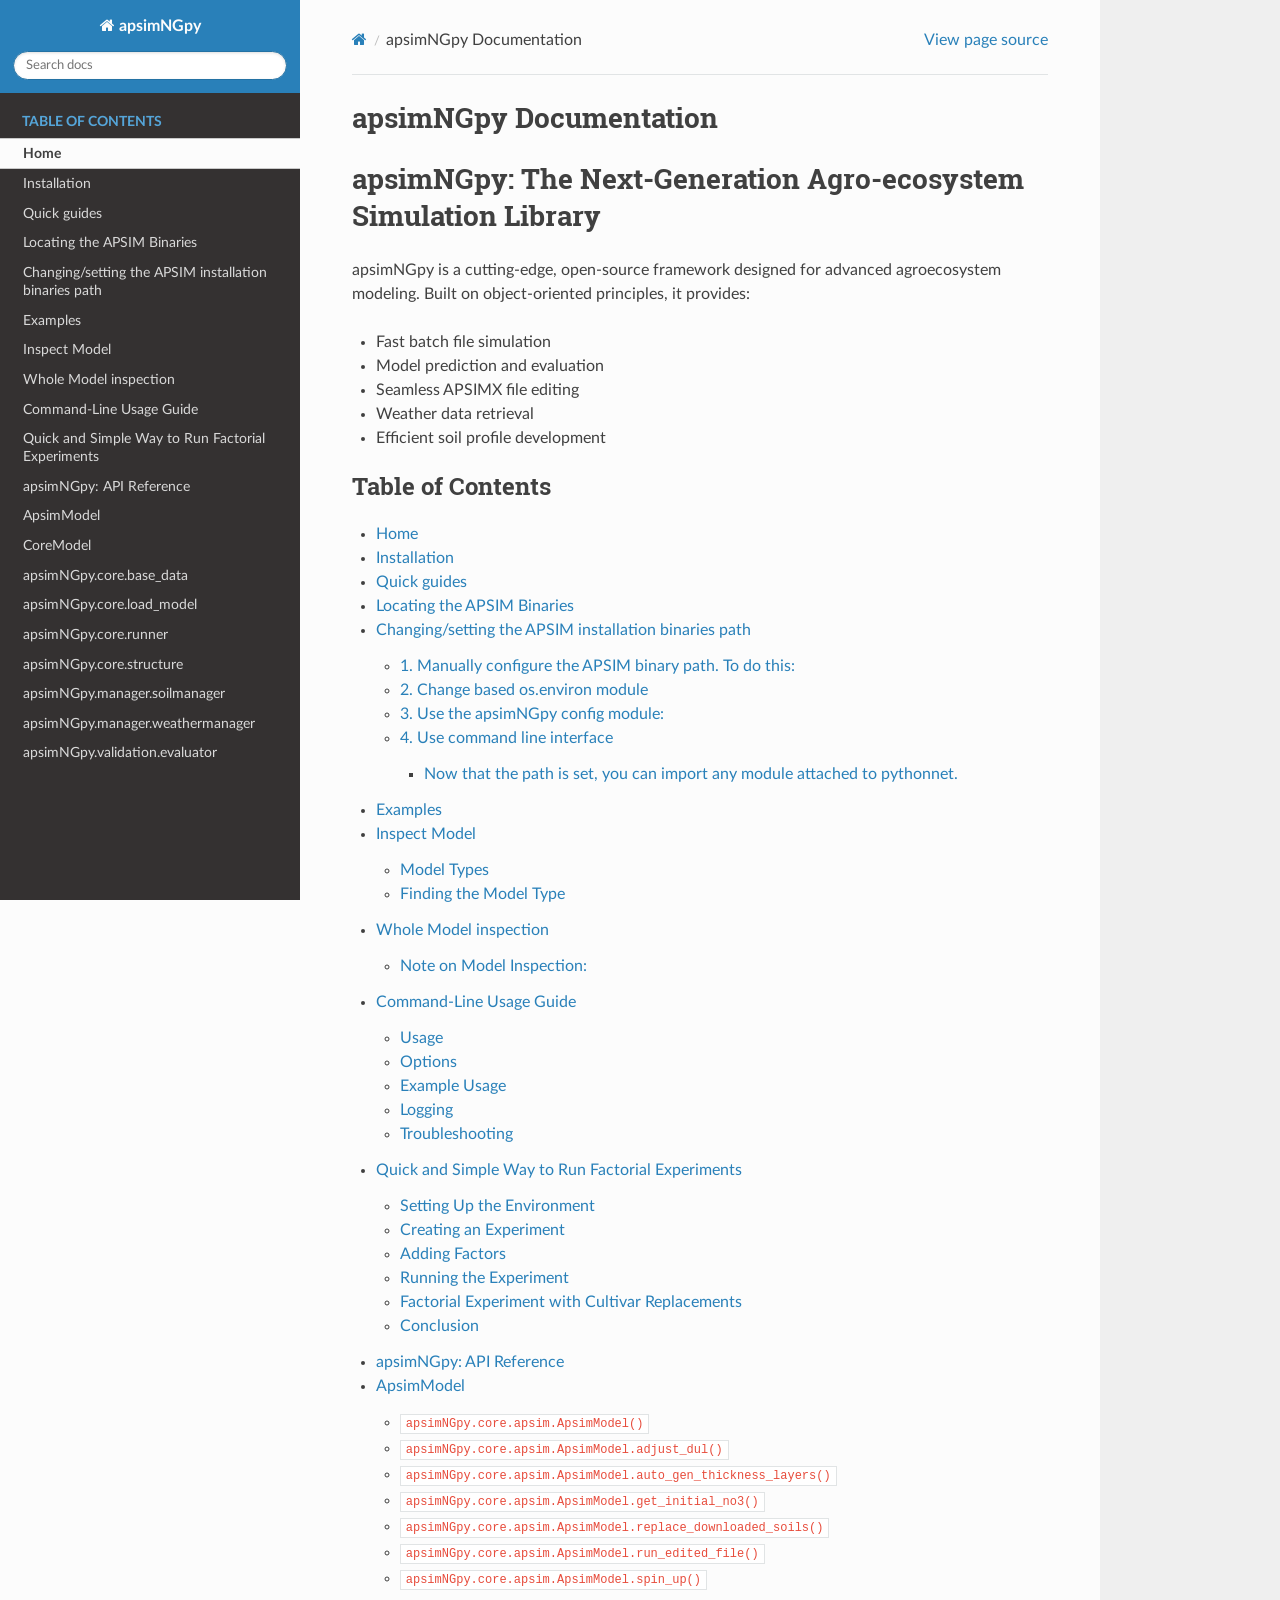
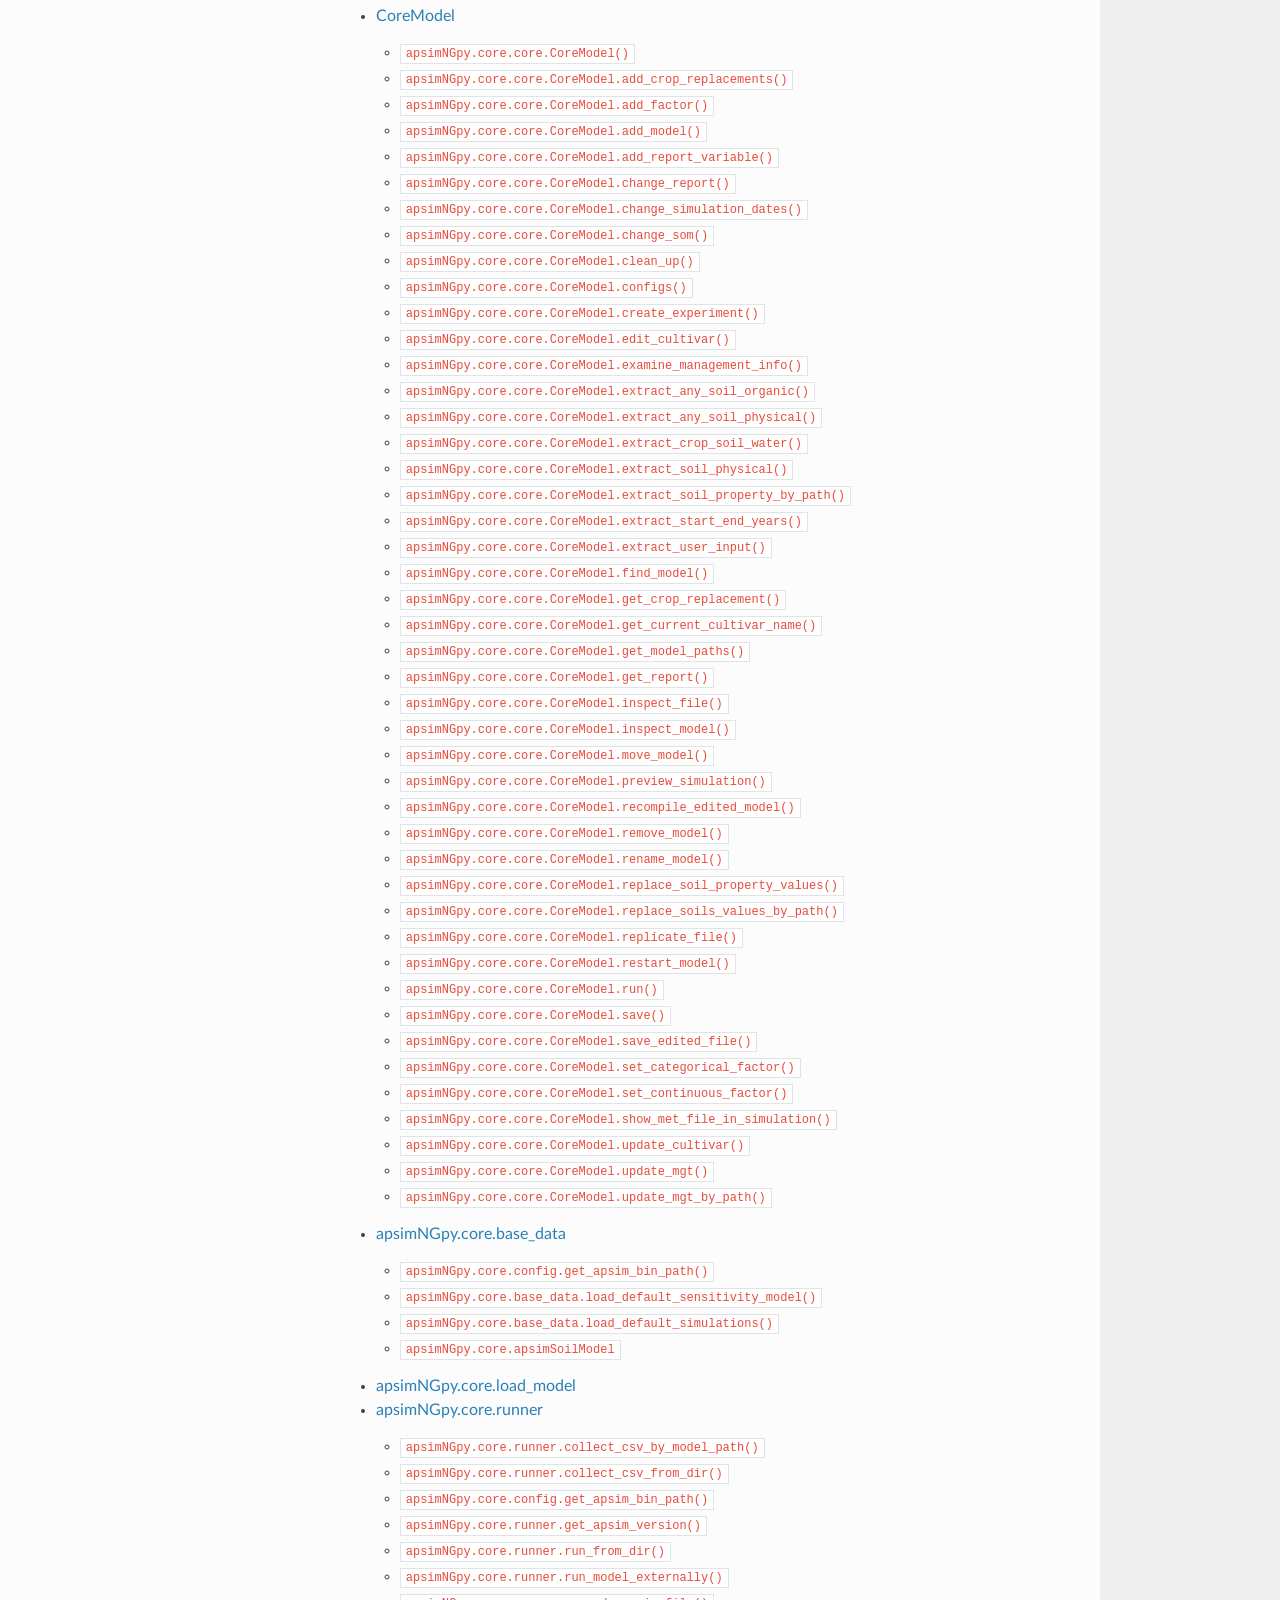
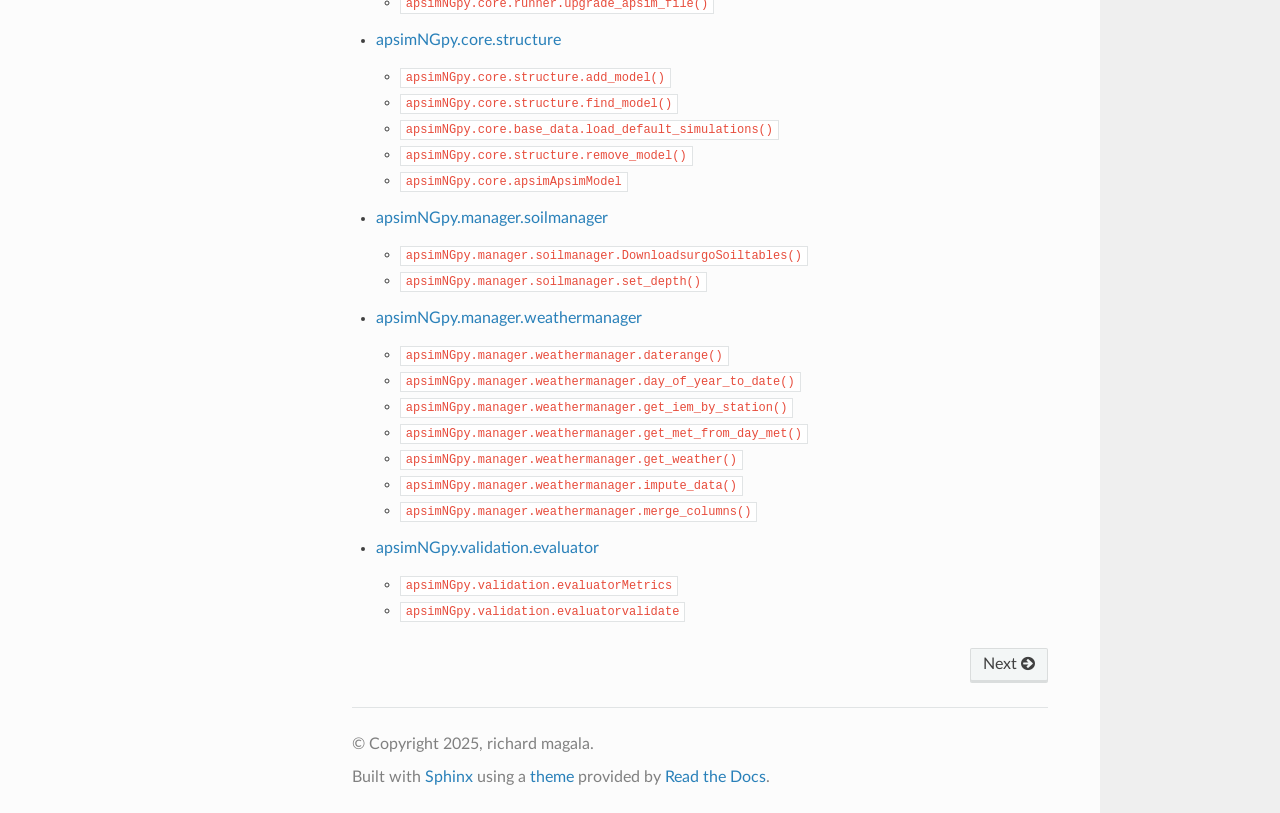
==== commit a4dd3dcb: "deploy: 0d1c3550d06692ae1fa9d6854cb7438fc42f2065" ====
--- a/index.html
+++ b/index.html
@@ -127,8 +127,6 @@
 </ul>
 </li>
 <li class="toctree-l1"><a class="reference internal" href="model%20inspection.html#whole-model-inspection">Whole Model inspection</a><ul>
-<li class="toctree-l2"><a class="reference internal" href="model%20inspection.html#display-model-names-only">Display Model Names Only</a></li>
-<li class="toctree-l2"><a class="reference internal" href="model%20inspection.html#display-model-full-paths">Display Model Full Paths</a></li>
 <li class="toctree-l2"><a class="reference internal" href="model%20inspection.html#note-on-model-inspection">Note on Model Inspection:</a></li>
 </ul>
 </li>
@@ -153,6 +151,7 @@
 <li class="toctree-l1"><a class="reference internal" href="api.html#apsimmodel">ApsimModel</a><ul>
 <li class="toctree-l2"><a class="reference internal" href="api.html#apsimNGpy.core.apsim.ApsimModel"><code class="docutils literal notranslate"><span class="pre">apsimNGpy.core.apsim.ApsimModel()</span></code></a></li>
 <li class="toctree-l2"><a class="reference internal" href="api.html#apsimNGpy.core.apsim.ApsimModel.adjust_dul"><code class="docutils literal notranslate"><span class="pre">apsimNGpy.core.apsim.ApsimModel.adjust_dul()</span></code></a></li>
+<li class="toctree-l2"><a class="reference internal" href="api.html#apsimNGpy.core.apsim.ApsimModel.auto_gen_thickness_layers"><code class="docutils literal notranslate"><span class="pre">apsimNGpy.core.apsim.ApsimModel.auto_gen_thickness_layers()</span></code></a></li>
 <li class="toctree-l2"><a class="reference internal" href="api.html#apsimNGpy.core.apsim.ApsimModel.get_initial_no3"><code class="docutils literal notranslate"><span class="pre">apsimNGpy.core.apsim.ApsimModel.get_initial_no3()</span></code></a></li>
 <li class="toctree-l2"><a class="reference internal" href="api.html#apsimNGpy.core.apsim.ApsimModel.replace_downloaded_soils"><code class="docutils literal notranslate"><span class="pre">apsimNGpy.core.apsim.ApsimModel.replace_downloaded_soils()</span></code></a></li>
 <li class="toctree-l2"><a class="reference internal" href="api.html#apsimNGpy.core.apsim.ApsimModel.run_edited_file"><code class="docutils literal notranslate"><span class="pre">apsimNGpy.core.apsim.ApsimModel.run_edited_file()</span></code></a></li>
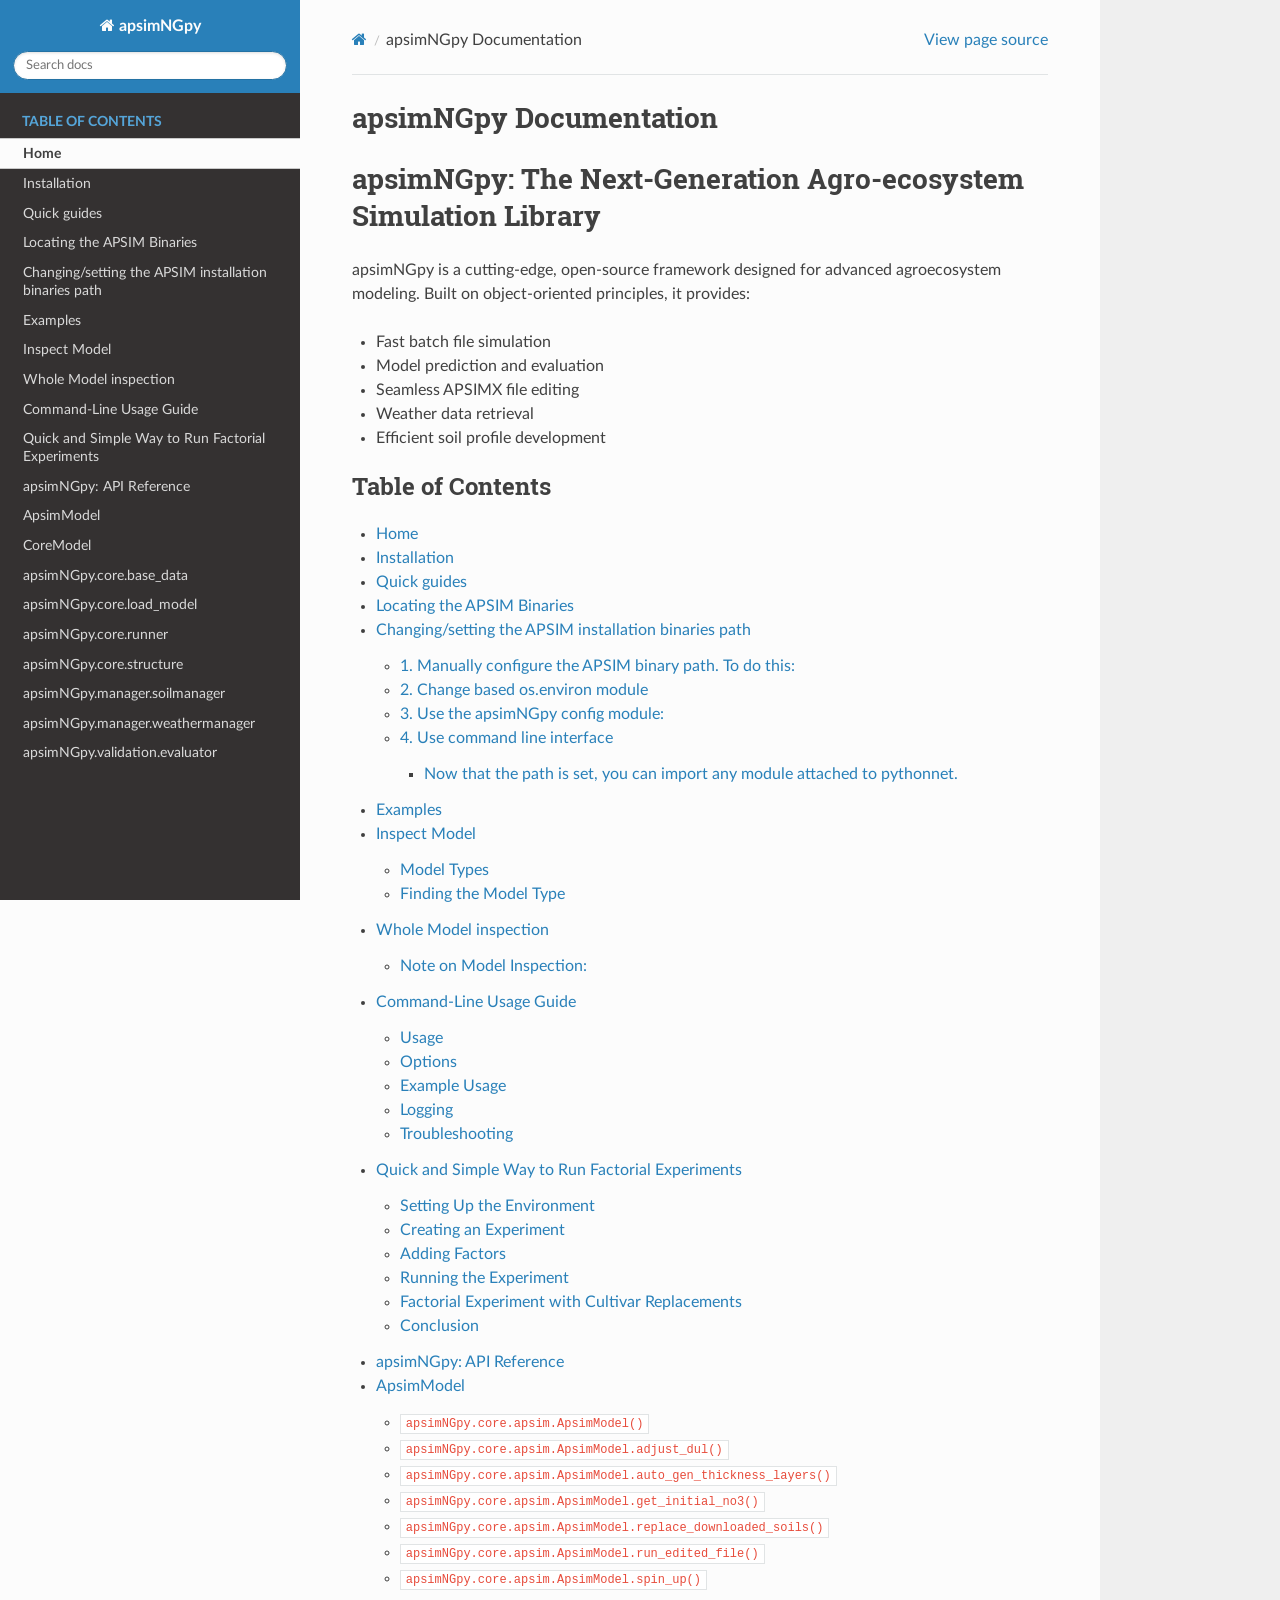
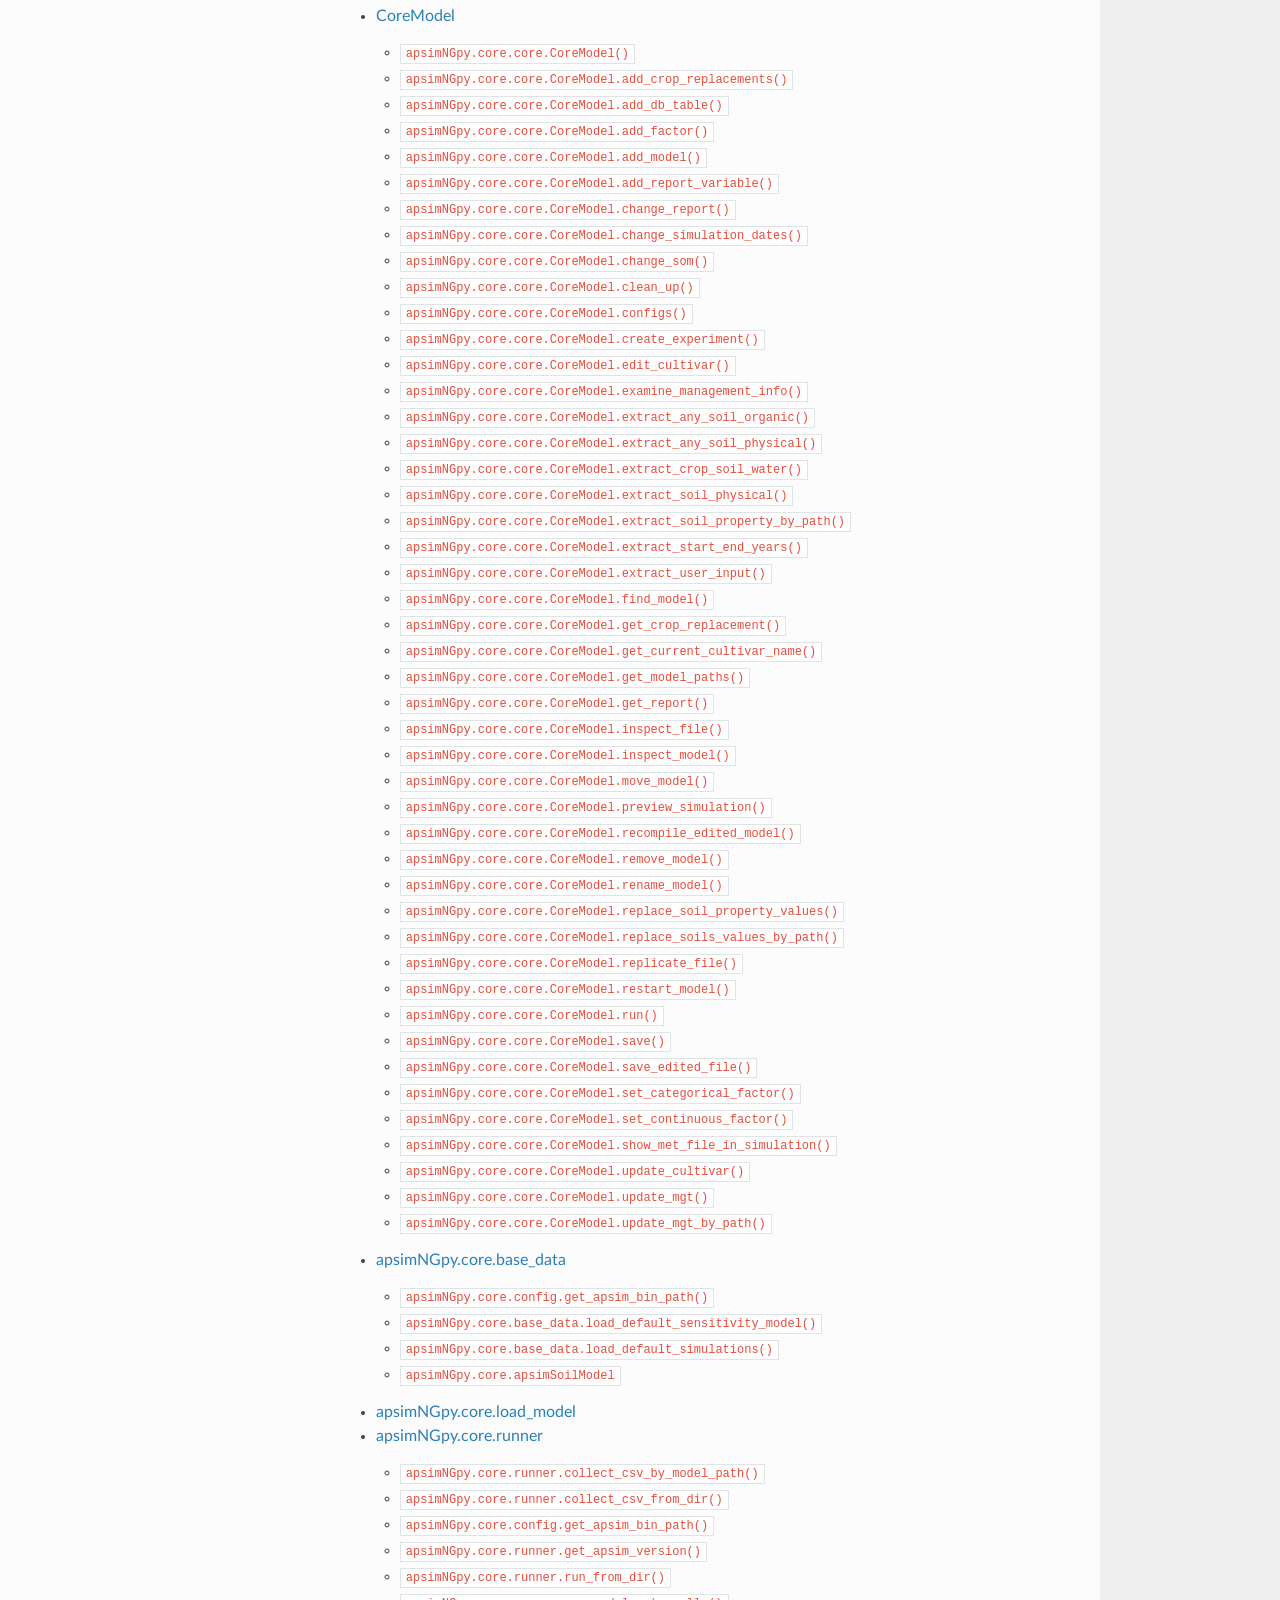
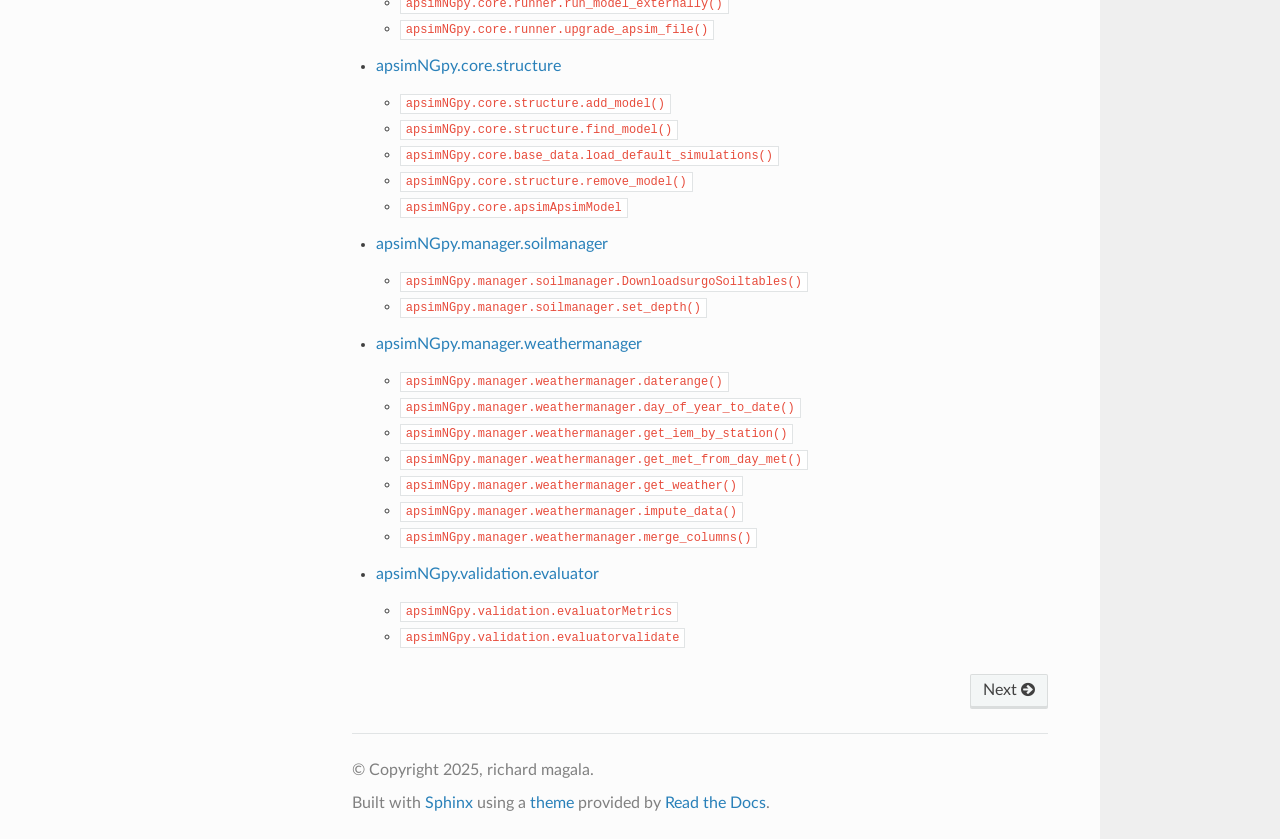
==== commit a15f8567: "deploy: f5f5cfd68c26de7e96c1c5baf7ac66f9039ddaab" ====
--- a/index.html
+++ b/index.html
@@ -161,6 +161,7 @@
 <li class="toctree-l1"><a class="reference internal" href="api.html#coremodel">CoreModel</a><ul>
 <li class="toctree-l2"><a class="reference internal" href="api.html#apsimNGpy.core.core.CoreModel"><code class="docutils literal notranslate"><span class="pre">apsimNGpy.core.core.CoreModel()</span></code></a></li>
 <li class="toctree-l2"><a class="reference internal" href="api.html#apsimNGpy.core.core.CoreModel.add_crop_replacements"><code class="docutils literal notranslate"><span class="pre">apsimNGpy.core.core.CoreModel.add_crop_replacements()</span></code></a></li>
+<li class="toctree-l2"><a class="reference internal" href="api.html#apsimNGpy.core.core.CoreModel.add_db_table"><code class="docutils literal notranslate"><span class="pre">apsimNGpy.core.core.CoreModel.add_db_table()</span></code></a></li>
 <li class="toctree-l2"><a class="reference internal" href="api.html#apsimNGpy.core.core.CoreModel.add_factor"><code class="docutils literal notranslate"><span class="pre">apsimNGpy.core.core.CoreModel.add_factor()</span></code></a></li>
 <li class="toctree-l2"><a class="reference internal" href="api.html#apsimNGpy.core.core.CoreModel.add_model"><code class="docutils literal notranslate"><span class="pre">apsimNGpy.core.core.CoreModel.add_model()</span></code></a></li>
 <li class="toctree-l2"><a class="reference internal" href="api.html#apsimNGpy.core.core.CoreModel.add_report_variable"><code class="docutils literal notranslate"><span class="pre">apsimNGpy.core.core.CoreModel.add_report_variable()</span></code></a></li>
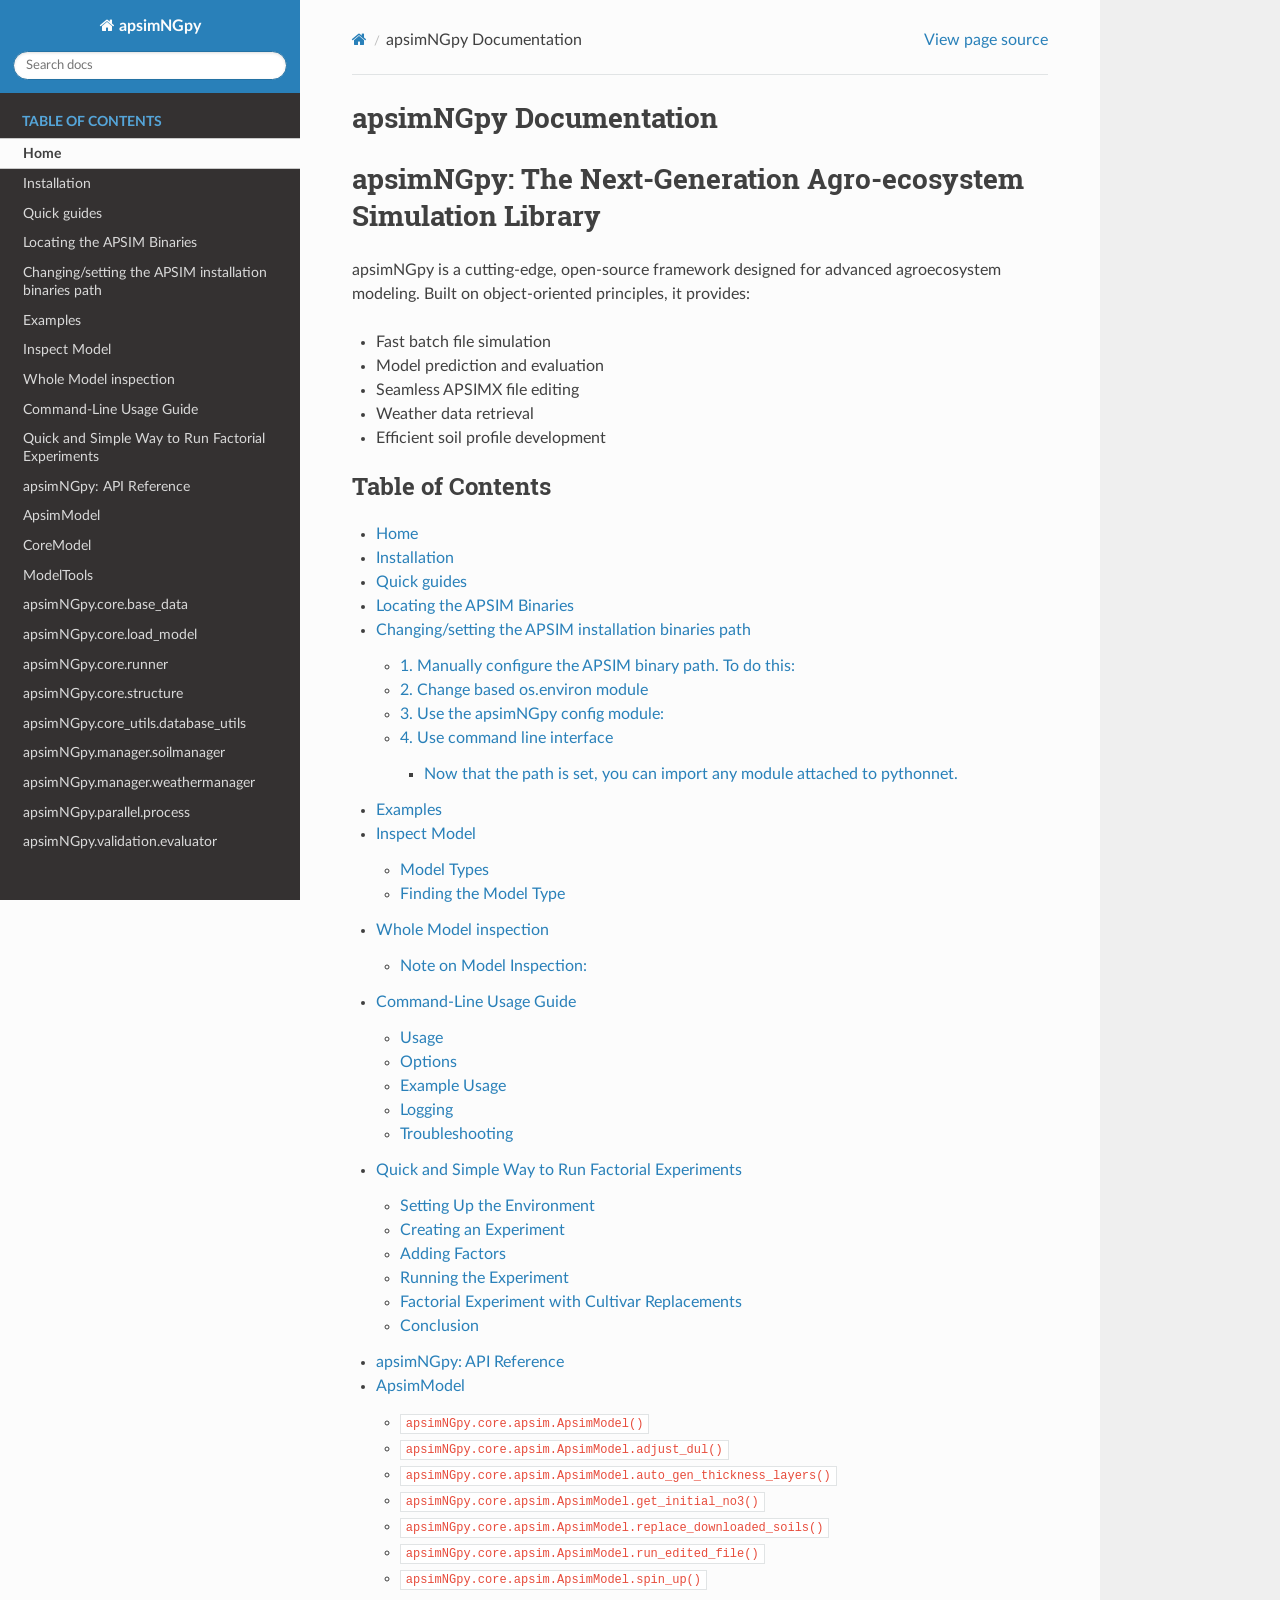
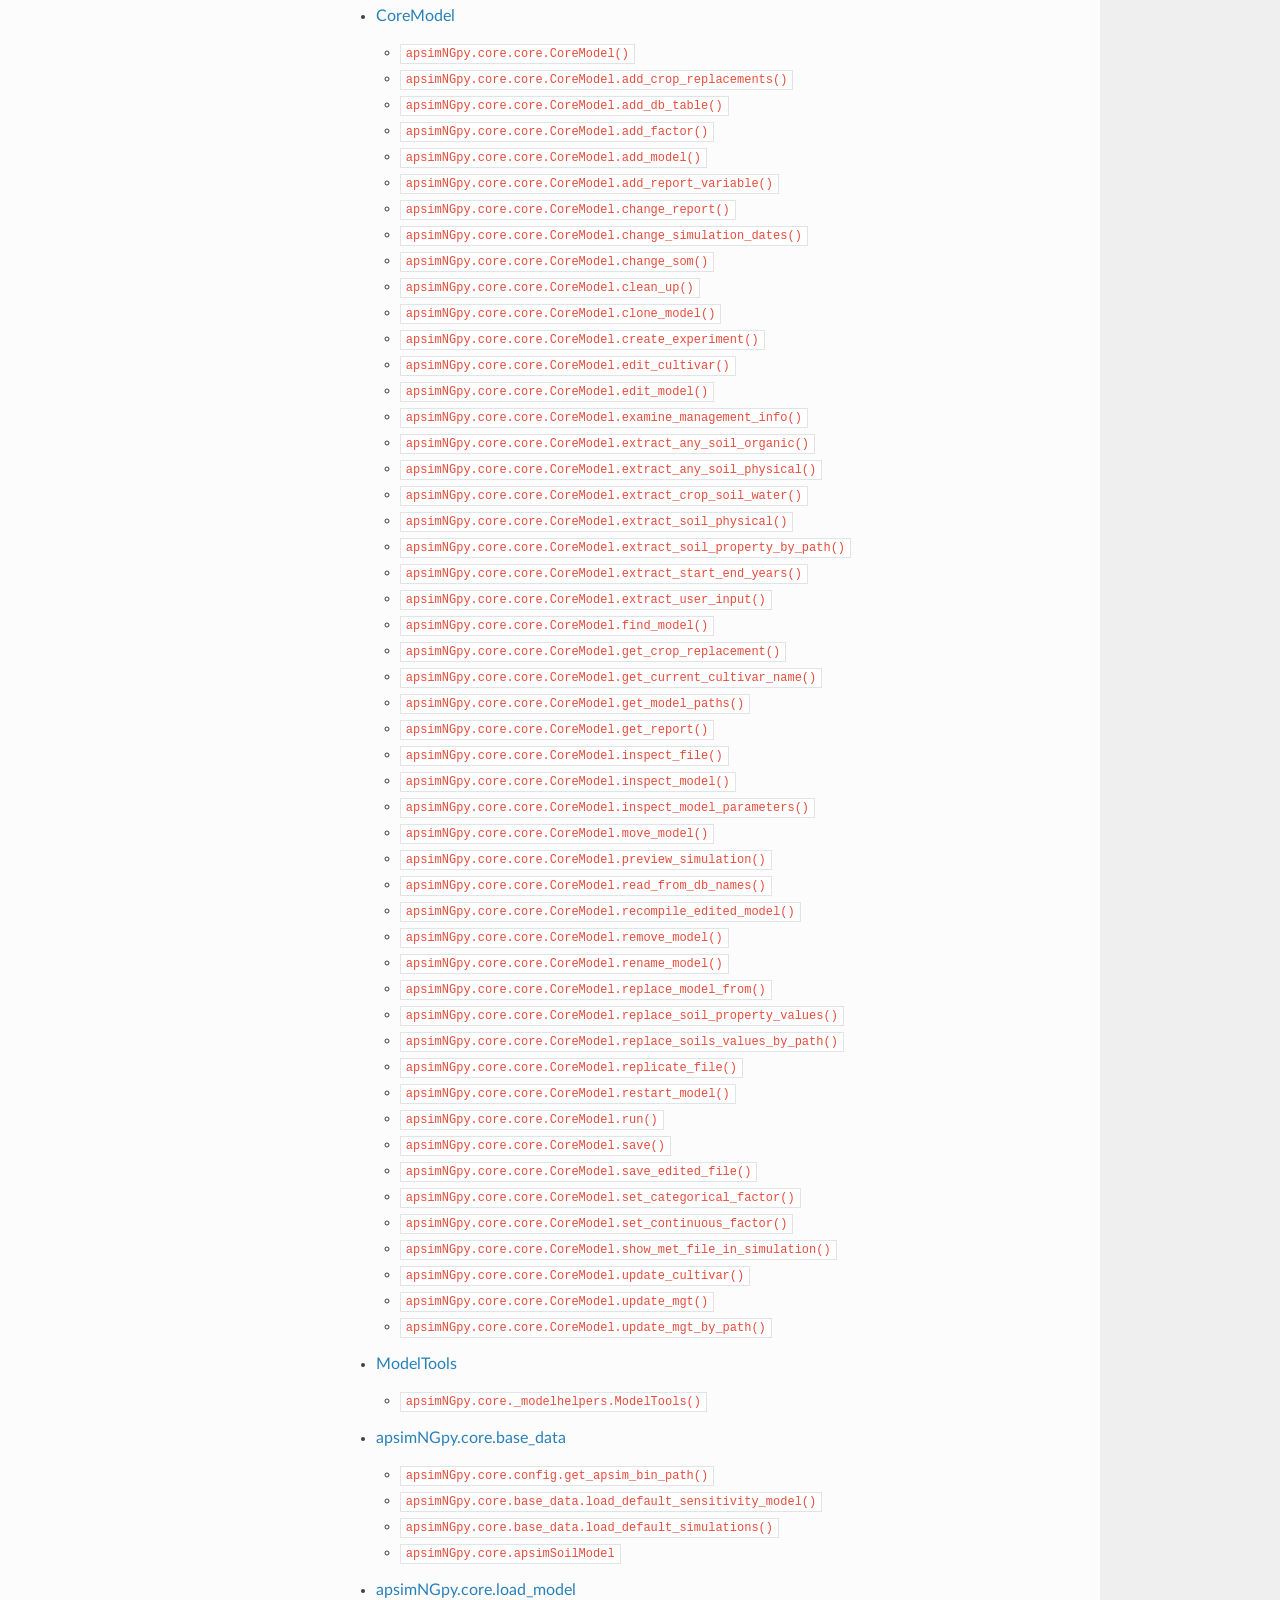
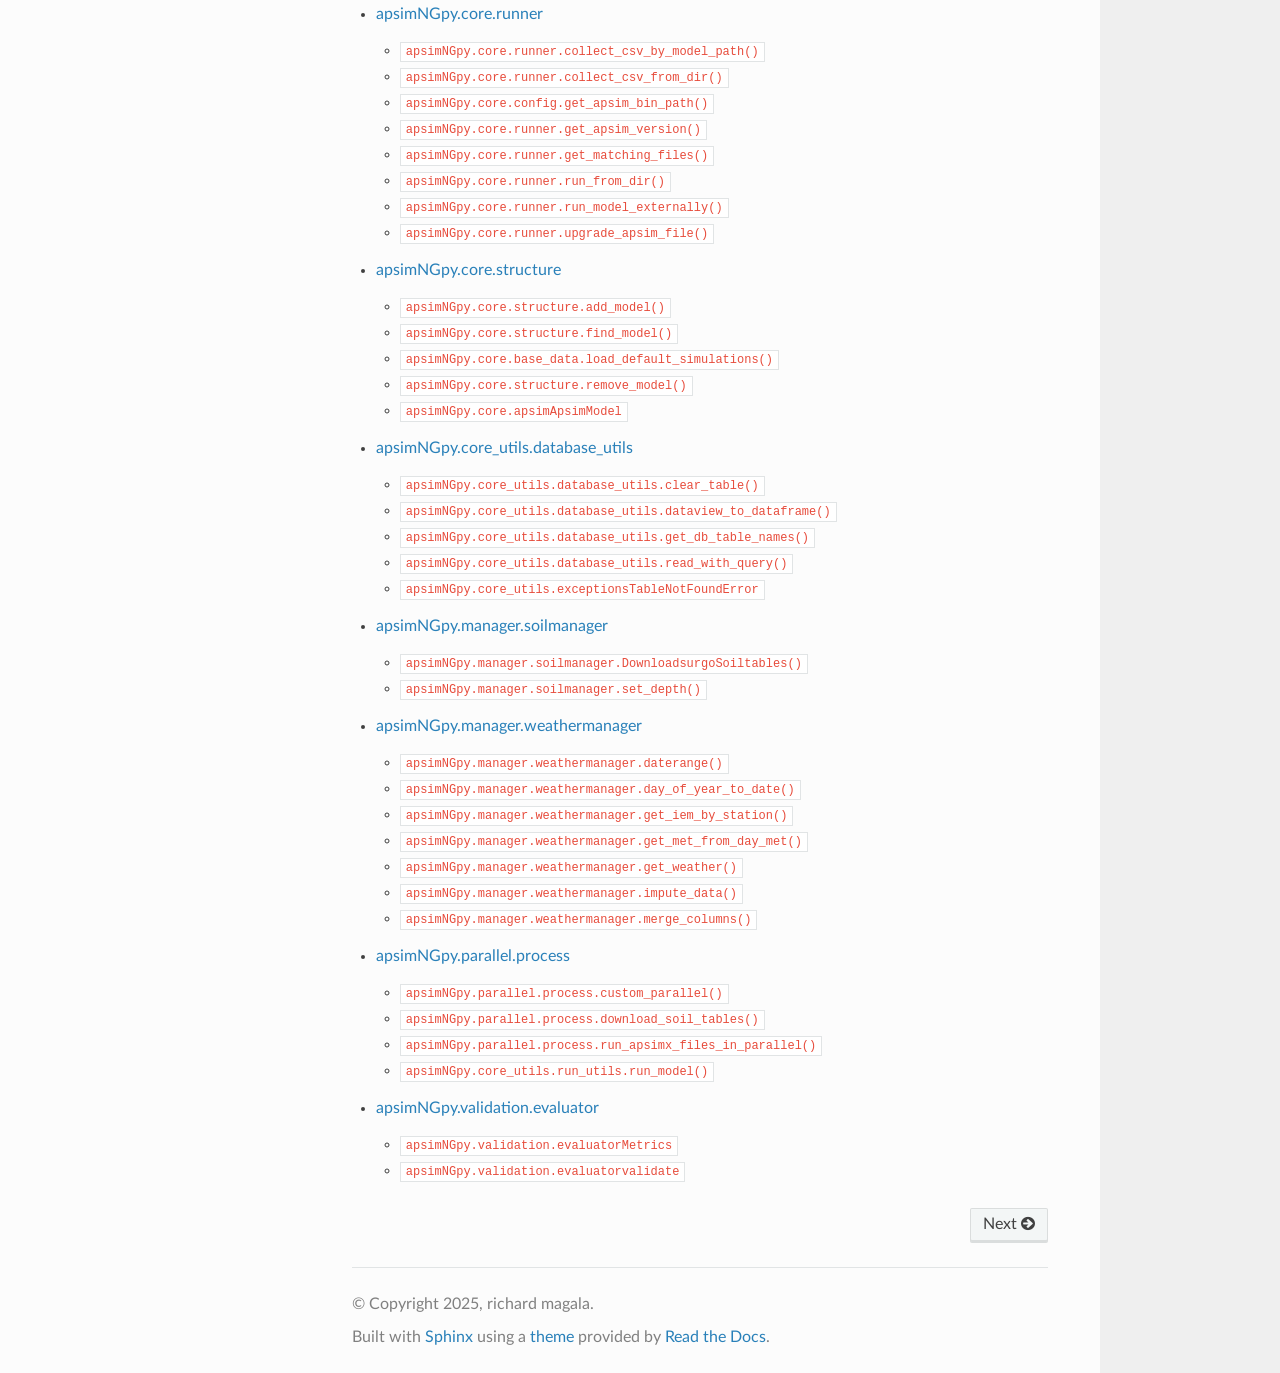
==== commit 36e25425: "deploy: 4b5f1ac1df97c1e69f58a9a329dcf6e1a0b0a2a7" ====
--- a/index.html
+++ b/index.html
@@ -9,6 +9,7 @@
   <title>apsimNGpy Documentation &mdash; apsimNGpy 0.32 documentation</title>
       <link rel="stylesheet" type="text/css" href="_static/pygments.css?v=80d5e7a1" />
       <link rel="stylesheet" type="text/css" href="_static/css/theme.css?v=e59714d7" />
+      <link rel="stylesheet" type="text/css" href="_static/custom_css.css" />
 
   
       <script src="_static/jquery.js?v=5d32c60e"></script>
@@ -56,12 +57,15 @@
 <li class="toctree-l1"><a class="reference internal" href="api.html">apsimNGpy: API Reference</a></li>
 <li class="toctree-l1"><a class="reference internal" href="api.html#apsimmodel">ApsimModel</a></li>
 <li class="toctree-l1"><a class="reference internal" href="api.html#coremodel">CoreModel</a></li>
+<li class="toctree-l1"><a class="reference internal" href="api.html#modeltools">ModelTools</a></li>
 <li class="toctree-l1"><a class="reference internal" href="api.html#apsimngpy-core-base-data">apsimNGpy.core.base_data</a></li>
 <li class="toctree-l1"><a class="reference internal" href="api.html#apsimngpy-core-load-model">apsimNGpy.core.load_model</a></li>
 <li class="toctree-l1"><a class="reference internal" href="api.html#apsimngpy-core-runner">apsimNGpy.core.runner</a></li>
 <li class="toctree-l1"><a class="reference internal" href="api.html#apsimngpy-core-structure">apsimNGpy.core.structure</a></li>
+<li class="toctree-l1"><a class="reference internal" href="api.html#apsimngpy-core-utils-database-utils">apsimNGpy.core_utils.database_utils</a></li>
 <li class="toctree-l1"><a class="reference internal" href="api.html#apsimngpy-manager-soilmanager">apsimNGpy.manager.soilmanager</a></li>
 <li class="toctree-l1"><a class="reference internal" href="api.html#apsimngpy-manager-weathermanager">apsimNGpy.manager.weathermanager</a></li>
+<li class="toctree-l1"><a class="reference internal" href="api.html#apsimngpy-parallel-process">apsimNGpy.parallel.process</a></li>
 <li class="toctree-l1"><a class="reference internal" href="api.html#apsimngpy-validation-evaluator">apsimNGpy.validation.evaluator</a></li>
 </ul>
 
@@ -169,9 +173,10 @@
 <li class="toctree-l2"><a class="reference internal" href="api.html#apsimNGpy.core.core.CoreModel.change_simulation_dates"><code class="docutils literal notranslate"><span class="pre">apsimNGpy.core.core.CoreModel.change_simulation_dates()</span></code></a></li>
 <li class="toctree-l2"><a class="reference internal" href="api.html#apsimNGpy.core.core.CoreModel.change_som"><code class="docutils literal notranslate"><span class="pre">apsimNGpy.core.core.CoreModel.change_som()</span></code></a></li>
 <li class="toctree-l2"><a class="reference internal" href="api.html#apsimNGpy.core.core.CoreModel.clean_up"><code class="docutils literal notranslate"><span class="pre">apsimNGpy.core.core.CoreModel.clean_up()</span></code></a></li>
-<li class="toctree-l2"><a class="reference internal" href="api.html#apsimNGpy.core.core.CoreModel.configs"><code class="docutils literal notranslate"><span class="pre">apsimNGpy.core.core.CoreModel.configs()</span></code></a></li>
+<li class="toctree-l2"><a class="reference internal" href="api.html#apsimNGpy.core.core.CoreModel.clone_model"><code class="docutils literal notranslate"><span class="pre">apsimNGpy.core.core.CoreModel.clone_model()</span></code></a></li>
 <li class="toctree-l2"><a class="reference internal" href="api.html#apsimNGpy.core.core.CoreModel.create_experiment"><code class="docutils literal notranslate"><span class="pre">apsimNGpy.core.core.CoreModel.create_experiment()</span></code></a></li>
 <li class="toctree-l2"><a class="reference internal" href="api.html#apsimNGpy.core.core.CoreModel.edit_cultivar"><code class="docutils literal notranslate"><span class="pre">apsimNGpy.core.core.CoreModel.edit_cultivar()</span></code></a></li>
+<li class="toctree-l2"><a class="reference internal" href="api.html#apsimNGpy.core.core.CoreModel.edit_model"><code class="docutils literal notranslate"><span class="pre">apsimNGpy.core.core.CoreModel.edit_model()</span></code></a></li>
 <li class="toctree-l2"><a class="reference internal" href="api.html#apsimNGpy.core.core.CoreModel.examine_management_info"><code class="docutils literal notranslate"><span class="pre">apsimNGpy.core.core.CoreModel.examine_management_info()</span></code></a></li>
 <li class="toctree-l2"><a class="reference internal" href="api.html#apsimNGpy.core.core.CoreModel.extract_any_soil_organic"><code class="docutils literal notranslate"><span class="pre">apsimNGpy.core.core.CoreModel.extract_any_soil_organic()</span></code></a></li>
 <li class="toctree-l2"><a class="reference internal" href="api.html#apsimNGpy.core.core.CoreModel.extract_any_soil_physical"><code class="docutils literal notranslate"><span class="pre">apsimNGpy.core.core.CoreModel.extract_any_soil_physical()</span></code></a></li>
@@ -187,11 +192,14 @@
 <li class="toctree-l2"><a class="reference internal" href="api.html#apsimNGpy.core.core.CoreModel.get_report"><code class="docutils literal notranslate"><span class="pre">apsimNGpy.core.core.CoreModel.get_report()</span></code></a></li>
 <li class="toctree-l2"><a class="reference internal" href="api.html#apsimNGpy.core.core.CoreModel.inspect_file"><code class="docutils literal notranslate"><span class="pre">apsimNGpy.core.core.CoreModel.inspect_file()</span></code></a></li>
 <li class="toctree-l2"><a class="reference internal" href="api.html#apsimNGpy.core.core.CoreModel.inspect_model"><code class="docutils literal notranslate"><span class="pre">apsimNGpy.core.core.CoreModel.inspect_model()</span></code></a></li>
+<li class="toctree-l2"><a class="reference internal" href="api.html#apsimNGpy.core.core.CoreModel.inspect_model_parameters"><code class="docutils literal notranslate"><span class="pre">apsimNGpy.core.core.CoreModel.inspect_model_parameters()</span></code></a></li>
 <li class="toctree-l2"><a class="reference internal" href="api.html#apsimNGpy.core.core.CoreModel.move_model"><code class="docutils literal notranslate"><span class="pre">apsimNGpy.core.core.CoreModel.move_model()</span></code></a></li>
 <li class="toctree-l2"><a class="reference internal" href="api.html#apsimNGpy.core.core.CoreModel.preview_simulation"><code class="docutils literal notranslate"><span class="pre">apsimNGpy.core.core.CoreModel.preview_simulation()</span></code></a></li>
+<li class="toctree-l2"><a class="reference internal" href="api.html#apsimNGpy.core.core.CoreModel.read_from_db_names"><code class="docutils literal notranslate"><span class="pre">apsimNGpy.core.core.CoreModel.read_from_db_names()</span></code></a></li>
 <li class="toctree-l2"><a class="reference internal" href="api.html#apsimNGpy.core.core.CoreModel.recompile_edited_model"><code class="docutils literal notranslate"><span class="pre">apsimNGpy.core.core.CoreModel.recompile_edited_model()</span></code></a></li>
 <li class="toctree-l2"><a class="reference internal" href="api.html#apsimNGpy.core.core.CoreModel.remove_model"><code class="docutils literal notranslate"><span class="pre">apsimNGpy.core.core.CoreModel.remove_model()</span></code></a></li>
 <li class="toctree-l2"><a class="reference internal" href="api.html#apsimNGpy.core.core.CoreModel.rename_model"><code class="docutils literal notranslate"><span class="pre">apsimNGpy.core.core.CoreModel.rename_model()</span></code></a></li>
+<li class="toctree-l2"><a class="reference internal" href="api.html#apsimNGpy.core.core.CoreModel.replace_model_from"><code class="docutils literal notranslate"><span class="pre">apsimNGpy.core.core.CoreModel.replace_model_from()</span></code></a></li>
 <li class="toctree-l2"><a class="reference internal" href="api.html#apsimNGpy.core.core.CoreModel.replace_soil_property_values"><code class="docutils literal notranslate"><span class="pre">apsimNGpy.core.core.CoreModel.replace_soil_property_values()</span></code></a></li>
 <li class="toctree-l2"><a class="reference internal" href="api.html#apsimNGpy.core.core.CoreModel.replace_soils_values_by_path"><code class="docutils literal notranslate"><span class="pre">apsimNGpy.core.core.CoreModel.replace_soils_values_by_path()</span></code></a></li>
 <li class="toctree-l2"><a class="reference internal" href="api.html#apsimNGpy.core.core.CoreModel.replicate_file"><code class="docutils literal notranslate"><span class="pre">apsimNGpy.core.core.CoreModel.replicate_file()</span></code></a></li>
@@ -207,6 +215,10 @@
 <li class="toctree-l2"><a class="reference internal" href="api.html#apsimNGpy.core.core.CoreModel.update_mgt_by_path"><code class="docutils literal notranslate"><span class="pre">apsimNGpy.core.core.CoreModel.update_mgt_by_path()</span></code></a></li>
 </ul>
 </li>
+<li class="toctree-l1"><a class="reference internal" href="api.html#modeltools">ModelTools</a><ul>
+<li class="toctree-l2"><a class="reference internal" href="api.html#apsimNGpy.core._modelhelpers.ModelTools"><code class="docutils literal notranslate"><span class="pre">apsimNGpy.core._modelhelpers.ModelTools()</span></code></a></li>
+</ul>
+</li>
 <li class="toctree-l1"><a class="reference internal" href="api.html#apsimngpy-core-base-data">apsimNGpy.core.base_data</a><ul>
 <li class="toctree-l2"><a class="reference internal" href="api.html#apsimNGpy.core.config.get_apsim_bin_path"><code class="docutils literal notranslate"><span class="pre">apsimNGpy.core.config.get_apsim_bin_path()</span></code></a></li>
 <li class="toctree-l2"><a class="reference internal" href="api.html#apsimNGpy.core.base_data.load_default_sensitivity_model"><code class="docutils literal notranslate"><span class="pre">apsimNGpy.core.base_data.load_default_sensitivity_model()</span></code></a></li>
@@ -220,6 +232,7 @@
 <li class="toctree-l2"><a class="reference internal" href="api.html#apsimNGpy.core.runner.collect_csv_from_dir"><code class="docutils literal notranslate"><span class="pre">apsimNGpy.core.runner.collect_csv_from_dir()</span></code></a></li>
 <li class="toctree-l2"><a class="reference internal" href="api.html#id0"><code class="docutils literal notranslate"><span class="pre">apsimNGpy.core.config.get_apsim_bin_path()</span></code></a></li>
 <li class="toctree-l2"><a class="reference internal" href="api.html#apsimNGpy.core.runner.get_apsim_version"><code class="docutils literal notranslate"><span class="pre">apsimNGpy.core.runner.get_apsim_version()</span></code></a></li>
+<li class="toctree-l2"><a class="reference internal" href="api.html#apsimNGpy.core.runner.get_matching_files"><code class="docutils literal notranslate"><span class="pre">apsimNGpy.core.runner.get_matching_files()</span></code></a></li>
 <li class="toctree-l2"><a class="reference internal" href="api.html#apsimNGpy.core.runner.run_from_dir"><code class="docutils literal notranslate"><span class="pre">apsimNGpy.core.runner.run_from_dir()</span></code></a></li>
 <li class="toctree-l2"><a class="reference internal" href="api.html#apsimNGpy.core.runner.run_model_externally"><code class="docutils literal notranslate"><span class="pre">apsimNGpy.core.runner.run_model_externally()</span></code></a></li>
 <li class="toctree-l2"><a class="reference internal" href="api.html#apsimNGpy.core.runner.upgrade_apsim_file"><code class="docutils literal notranslate"><span class="pre">apsimNGpy.core.runner.upgrade_apsim_file()</span></code></a></li>
@@ -228,9 +241,17 @@
 <li class="toctree-l1"><a class="reference internal" href="api.html#apsimngpy-core-structure">apsimNGpy.core.structure</a><ul>
 <li class="toctree-l2"><a class="reference internal" href="api.html#apsimNGpy.core.structure.add_model"><code class="docutils literal notranslate"><span class="pre">apsimNGpy.core.structure.add_model()</span></code></a></li>
 <li class="toctree-l2"><a class="reference internal" href="api.html#apsimNGpy.core.structure.find_model"><code class="docutils literal notranslate"><span class="pre">apsimNGpy.core.structure.find_model()</span></code></a></li>
-<li class="toctree-l2"><a class="reference internal" href="api.html#id5"><code class="docutils literal notranslate"><span class="pre">apsimNGpy.core.base_data.load_default_simulations()</span></code></a></li>
+<li class="toctree-l2"><a class="reference internal" href="api.html#id9"><code class="docutils literal notranslate"><span class="pre">apsimNGpy.core.base_data.load_default_simulations()</span></code></a></li>
 <li class="toctree-l2"><a class="reference internal" href="api.html#apsimNGpy.core.structure.remove_model"><code class="docutils literal notranslate"><span class="pre">apsimNGpy.core.structure.remove_model()</span></code></a></li>
 <li class="toctree-l2"><a class="reference internal" href="api.html#apsimNGpy.core.apsimApsimModel"><code class="docutils literal notranslate"><span class="pre">apsimNGpy.core.apsimApsimModel</span></code></a></li>
+</ul>
+</li>
+<li class="toctree-l1"><a class="reference internal" href="api.html#apsimngpy-core-utils-database-utils">apsimNGpy.core_utils.database_utils</a><ul>
+<li class="toctree-l2"><a class="reference internal" href="api.html#apsimNGpy.core_utils.database_utils.clear_table"><code class="docutils literal notranslate"><span class="pre">apsimNGpy.core_utils.database_utils.clear_table()</span></code></a></li>
+<li class="toctree-l2"><a class="reference internal" href="api.html#apsimNGpy.core_utils.database_utils.dataview_to_dataframe"><code class="docutils literal notranslate"><span class="pre">apsimNGpy.core_utils.database_utils.dataview_to_dataframe()</span></code></a></li>
+<li class="toctree-l2"><a class="reference internal" href="api.html#apsimNGpy.core_utils.database_utils.get_db_table_names"><code class="docutils literal notranslate"><span class="pre">apsimNGpy.core_utils.database_utils.get_db_table_names()</span></code></a></li>
+<li class="toctree-l2"><a class="reference internal" href="api.html#apsimNGpy.core_utils.database_utils.read_with_query"><code class="docutils literal notranslate"><span class="pre">apsimNGpy.core_utils.database_utils.read_with_query()</span></code></a></li>
+<li class="toctree-l2"><a class="reference internal" href="api.html#apsimNGpy.core_utils.exceptionsTableNotFoundError"><code class="docutils literal notranslate"><span class="pre">apsimNGpy.core_utils.exceptionsTableNotFoundError</span></code></a></li>
 </ul>
 </li>
 <li class="toctree-l1"><a class="reference internal" href="api.html#apsimngpy-manager-soilmanager">apsimNGpy.manager.soilmanager</a><ul>
@@ -246,6 +267,13 @@
 <li class="toctree-l2"><a class="reference internal" href="api.html#apsimNGpy.manager.weathermanager.get_weather"><code class="docutils literal notranslate"><span class="pre">apsimNGpy.manager.weathermanager.get_weather()</span></code></a></li>
 <li class="toctree-l2"><a class="reference internal" href="api.html#apsimNGpy.manager.weathermanager.impute_data"><code class="docutils literal notranslate"><span class="pre">apsimNGpy.manager.weathermanager.impute_data()</span></code></a></li>
 <li class="toctree-l2"><a class="reference internal" href="api.html#apsimNGpy.manager.weathermanager.merge_columns"><code class="docutils literal notranslate"><span class="pre">apsimNGpy.manager.weathermanager.merge_columns()</span></code></a></li>
+</ul>
+</li>
+<li class="toctree-l1"><a class="reference internal" href="api.html#apsimngpy-parallel-process">apsimNGpy.parallel.process</a><ul>
+<li class="toctree-l2"><a class="reference internal" href="api.html#apsimNGpy.parallel.process.custom_parallel"><code class="docutils literal notranslate"><span class="pre">apsimNGpy.parallel.process.custom_parallel()</span></code></a></li>
+<li class="toctree-l2"><a class="reference internal" href="api.html#apsimNGpy.parallel.process.download_soil_tables"><code class="docutils literal notranslate"><span class="pre">apsimNGpy.parallel.process.download_soil_tables()</span></code></a></li>
+<li class="toctree-l2"><a class="reference internal" href="api.html#apsimNGpy.parallel.process.run_apsimx_files_in_parallel"><code class="docutils literal notranslate"><span class="pre">apsimNGpy.parallel.process.run_apsimx_files_in_parallel()</span></code></a></li>
+<li class="toctree-l2"><a class="reference internal" href="api.html#apsimNGpy.core_utils.run_utils.run_model"><code class="docutils literal notranslate"><span class="pre">apsimNGpy.core_utils.run_utils.run_model()</span></code></a></li>
 </ul>
 </li>
 <li class="toctree-l1"><a class="reference internal" href="api.html#apsimngpy-validation-evaluator">apsimNGpy.validation.evaluator</a><ul>
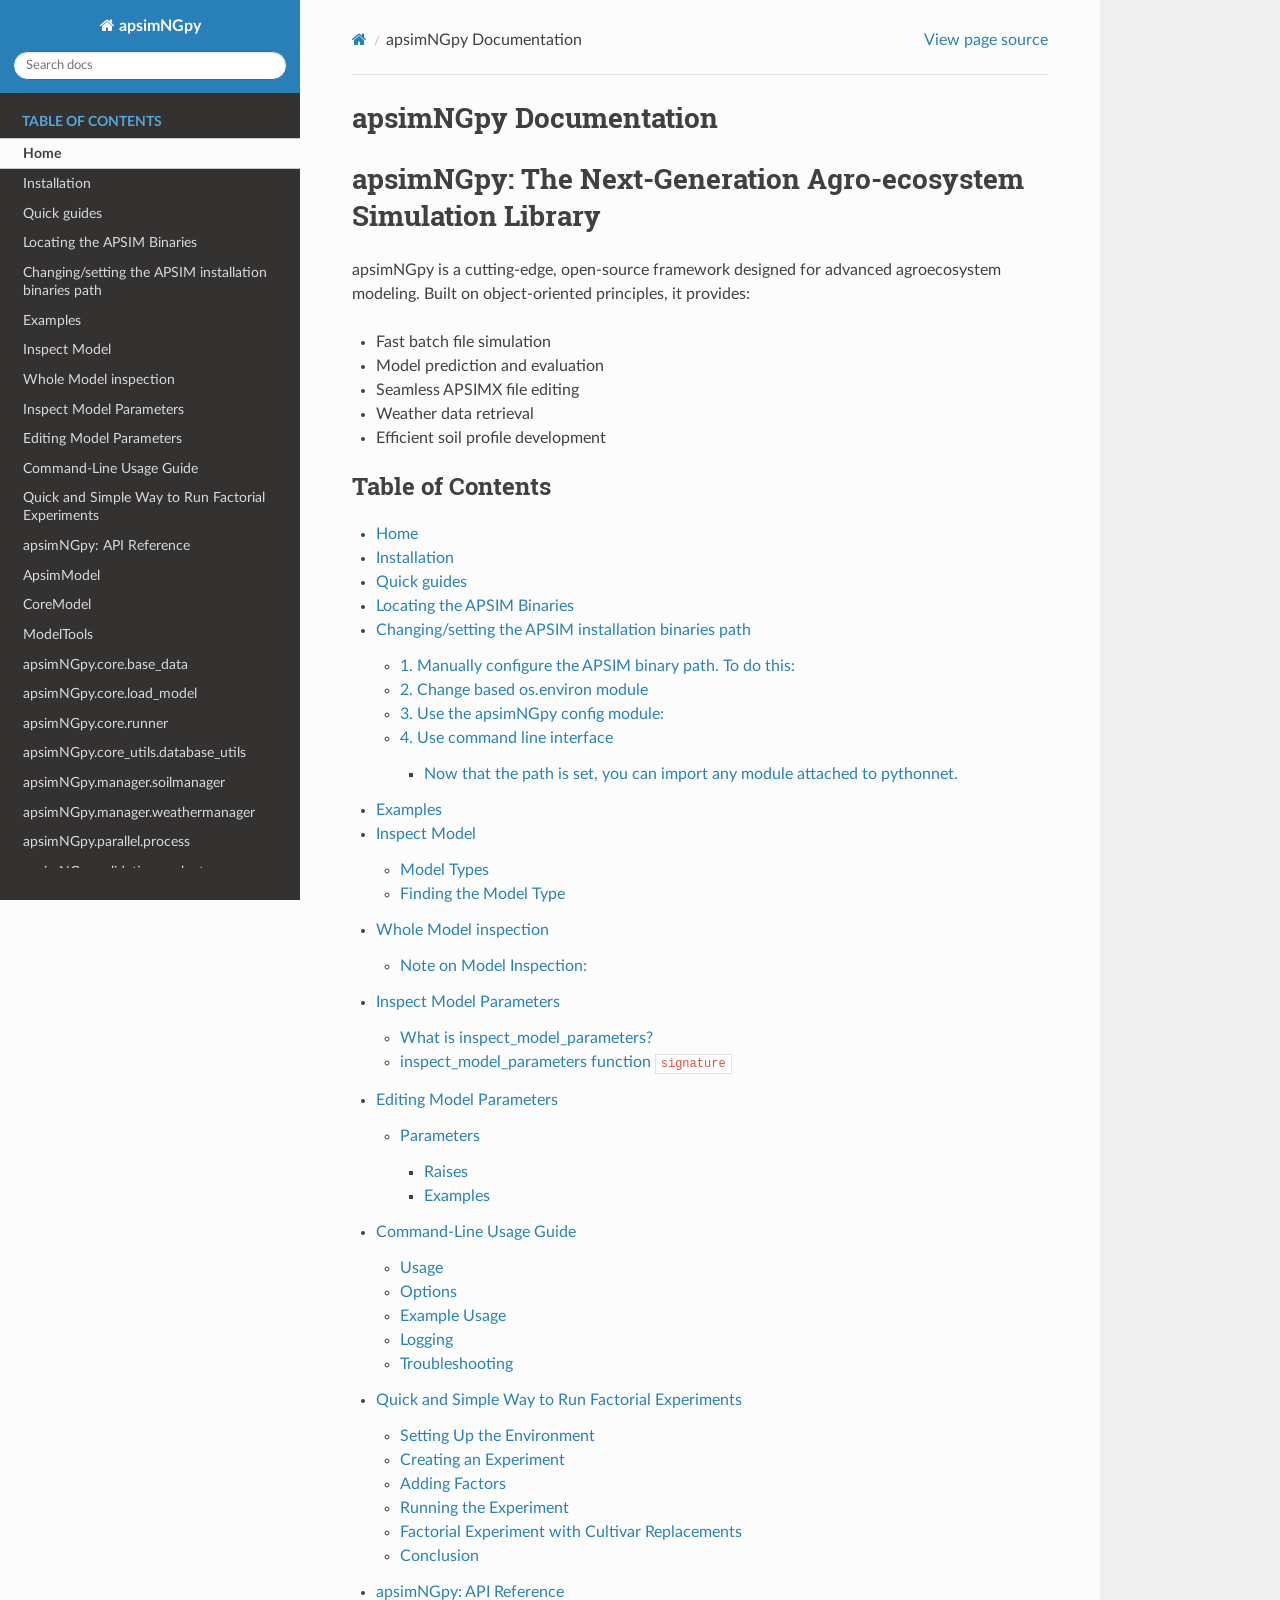
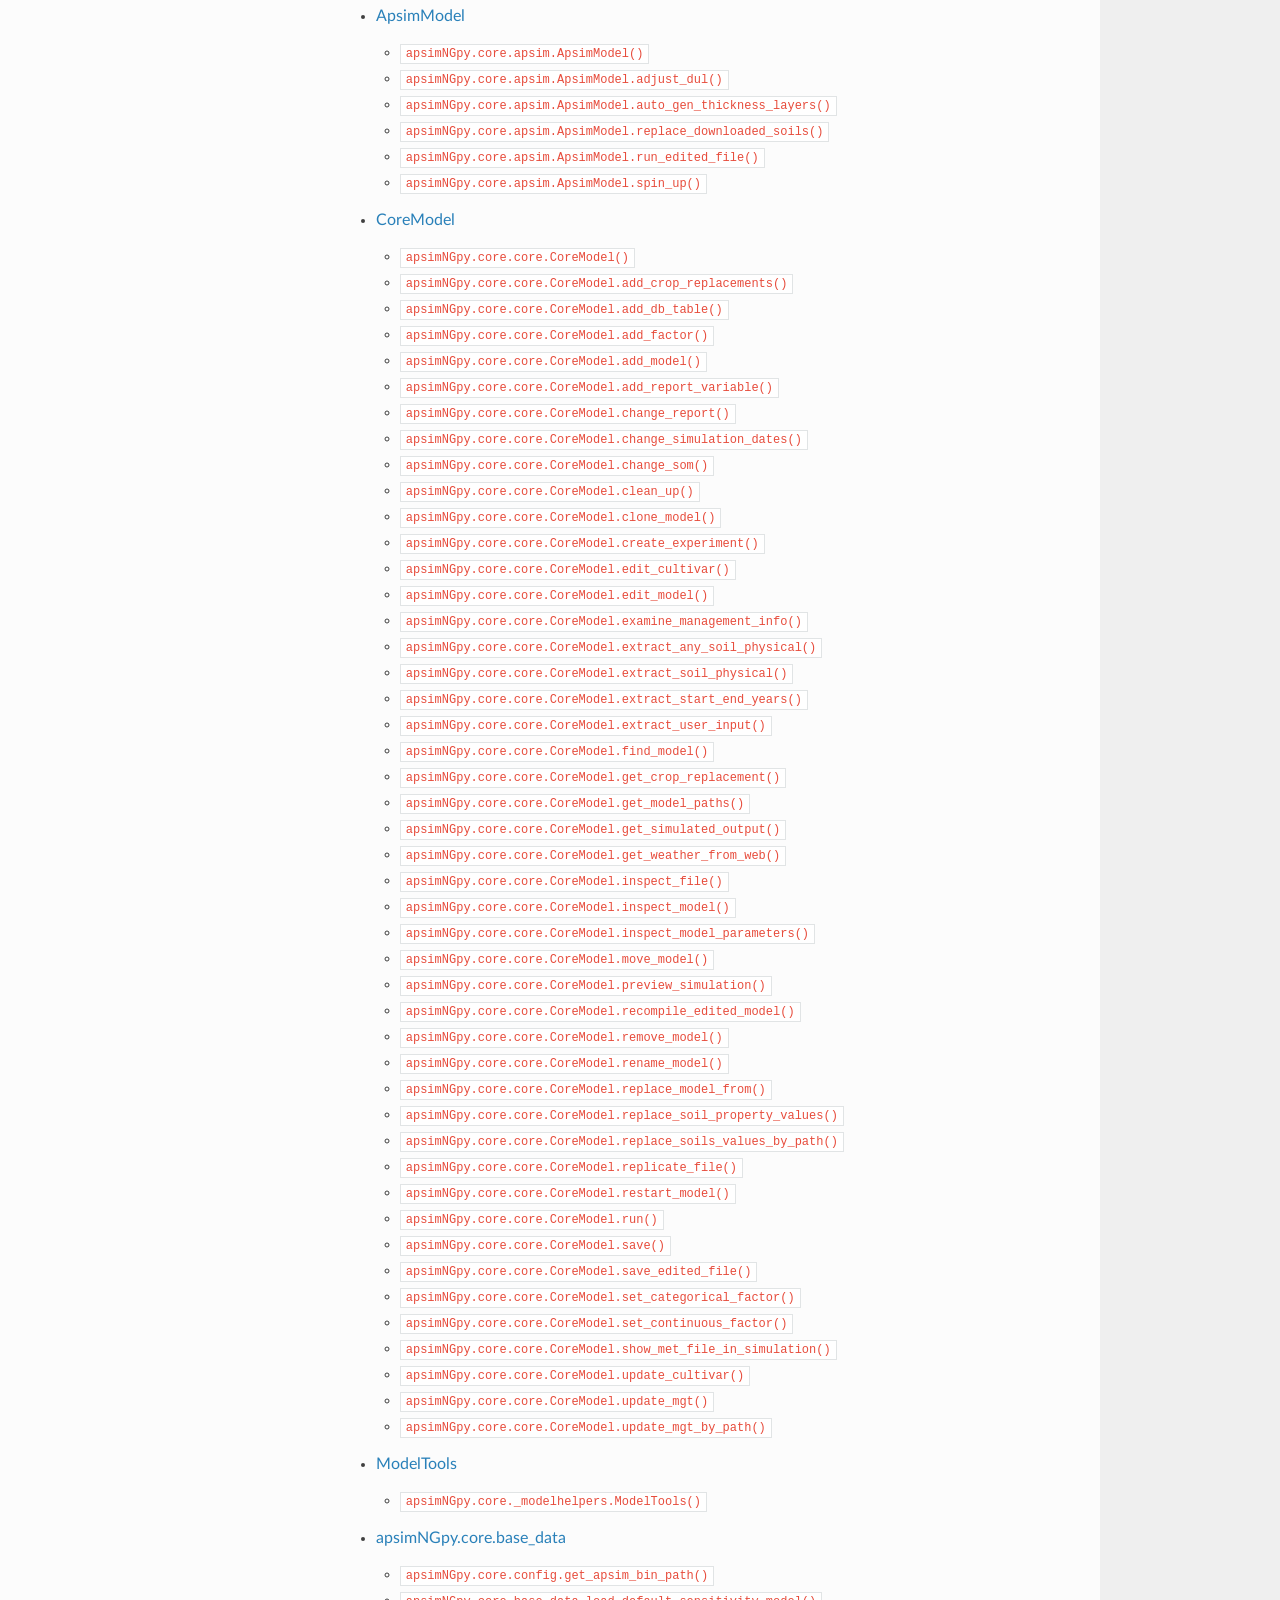
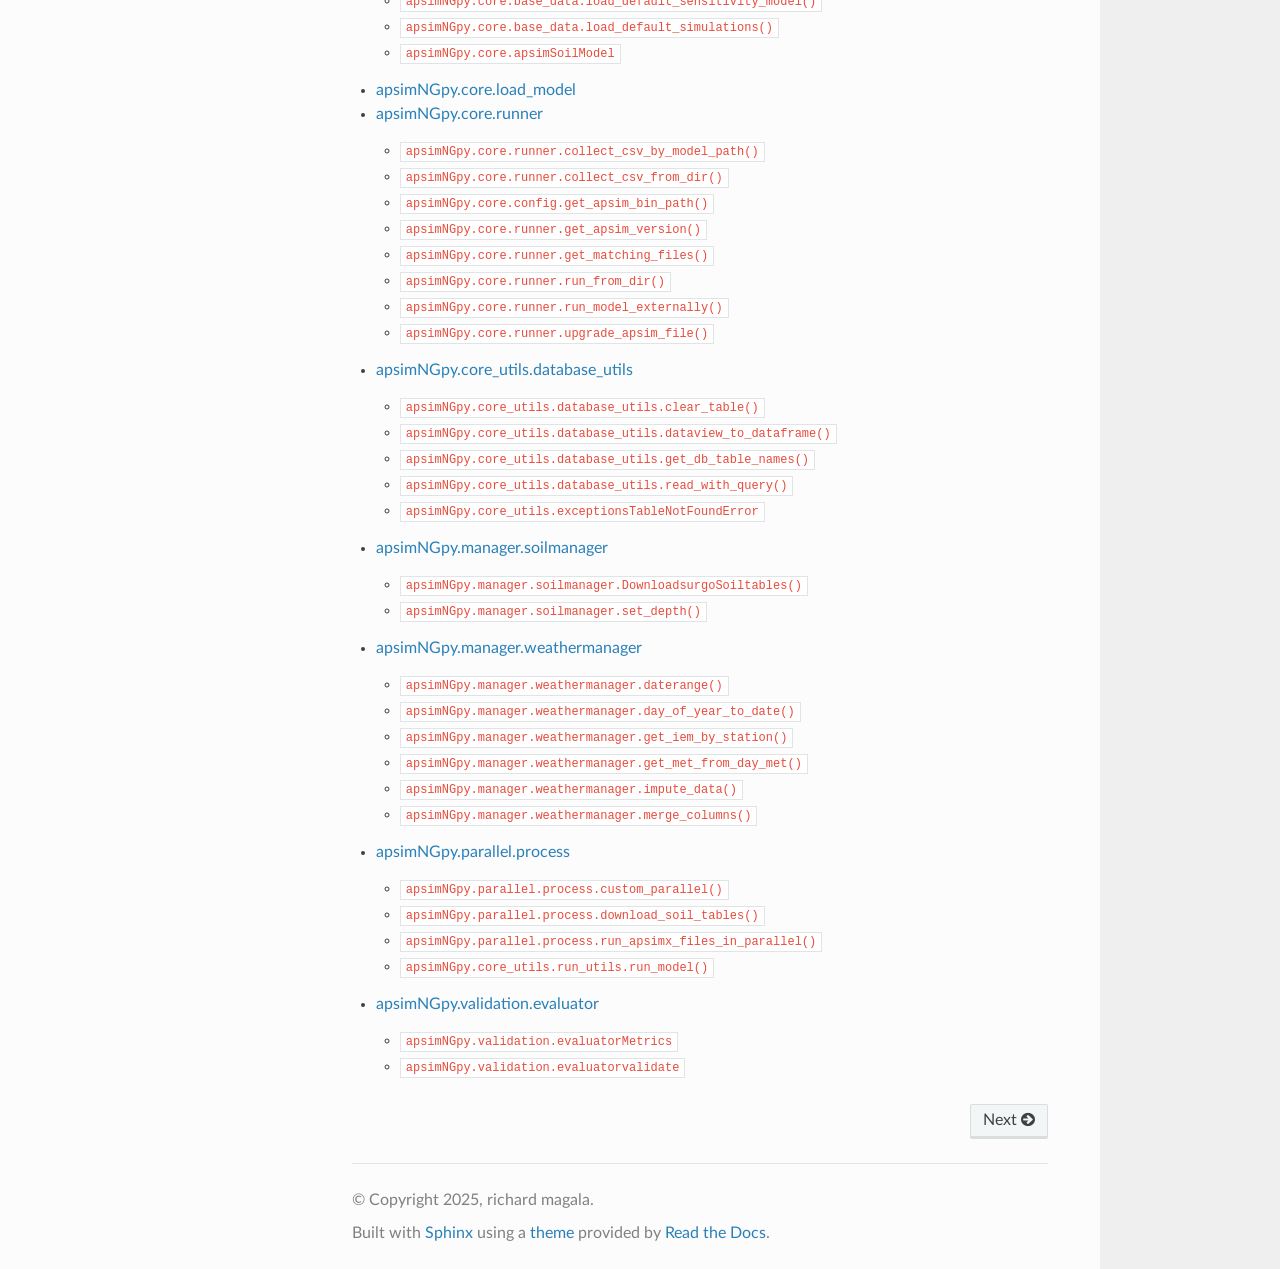
==== commit 8790b954: "deploy: acd4aa677bbf17c9180e3cf1c20c987a9f6a189b" ====
--- a/index.html
+++ b/index.html
@@ -9,7 +9,6 @@
   <title>apsimNGpy Documentation &mdash; apsimNGpy 0.32 documentation</title>
       <link rel="stylesheet" type="text/css" href="_static/pygments.css?v=80d5e7a1" />
       <link rel="stylesheet" type="text/css" href="_static/css/theme.css?v=e59714d7" />
-      <link rel="stylesheet" type="text/css" href="_static/custom_css.css" />
 
   
       <script src="_static/jquery.js?v=5d32c60e"></script>
@@ -52,6 +51,8 @@
 <li class="toctree-l1"><a class="reference internal" href="Usage.html">Examples</a></li>
 <li class="toctree-l1"><a class="reference internal" href="model%20inspection.html">Inspect Model</a></li>
 <li class="toctree-l1"><a class="reference internal" href="model%20inspection.html#whole-model-inspection">Whole Model inspection</a></li>
+<li class="toctree-l1"><a class="reference internal" href="inspect_model_parameters.html">Inspect Model Parameters</a></li>
+<li class="toctree-l1"><a class="reference internal" href="edit.html">Editing Model Parameters</a></li>
 <li class="toctree-l1"><a class="reference internal" href="cli.html">Command-Line Usage Guide</a></li>
 <li class="toctree-l1"><a class="reference internal" href="factorial_experiments.html">Quick and Simple Way to Run Factorial Experiments</a></li>
 <li class="toctree-l1"><a class="reference internal" href="api.html">apsimNGpy: API Reference</a></li>
@@ -61,7 +62,6 @@
 <li class="toctree-l1"><a class="reference internal" href="api.html#apsimngpy-core-base-data">apsimNGpy.core.base_data</a></li>
 <li class="toctree-l1"><a class="reference internal" href="api.html#apsimngpy-core-load-model">apsimNGpy.core.load_model</a></li>
 <li class="toctree-l1"><a class="reference internal" href="api.html#apsimngpy-core-runner">apsimNGpy.core.runner</a></li>
-<li class="toctree-l1"><a class="reference internal" href="api.html#apsimngpy-core-structure">apsimNGpy.core.structure</a></li>
 <li class="toctree-l1"><a class="reference internal" href="api.html#apsimngpy-core-utils-database-utils">apsimNGpy.core_utils.database_utils</a></li>
 <li class="toctree-l1"><a class="reference internal" href="api.html#apsimngpy-manager-soilmanager">apsimNGpy.manager.soilmanager</a></li>
 <li class="toctree-l1"><a class="reference internal" href="api.html#apsimngpy-manager-weathermanager">apsimNGpy.manager.weathermanager</a></li>
@@ -134,6 +134,19 @@
 <li class="toctree-l2"><a class="reference internal" href="model%20inspection.html#note-on-model-inspection">Note on Model Inspection:</a></li>
 </ul>
 </li>
+<li class="toctree-l1"><a class="reference internal" href="inspect_model_parameters.html">Inspect Model Parameters</a><ul>
+<li class="toctree-l2"><a class="reference internal" href="inspect_model_parameters.html#what-is-inspect-model-parameters">What is inspect_model_parameters?</a></li>
+<li class="toctree-l2"><a class="reference internal" href="inspect_model_parameters.html#inspect-model-parameters-function-signature">inspect_model_parameters function <code class="docutils literal notranslate"><span class="pre">signature</span></code></a></li>
+</ul>
+</li>
+<li class="toctree-l1"><a class="reference internal" href="edit.html">Editing Model Parameters</a><ul>
+<li class="toctree-l2"><a class="reference internal" href="edit.html#parameters">Parameters</a><ul>
+<li class="toctree-l3"><a class="reference internal" href="edit.html#raises">Raises</a></li>
+<li class="toctree-l3"><a class="reference internal" href="edit.html#examples">Examples</a></li>
+</ul>
+</li>
+</ul>
+</li>
 <li class="toctree-l1"><a class="reference internal" href="cli.html">Command-Line Usage Guide</a><ul>
 <li class="toctree-l2"><a class="reference internal" href="cli.html#usage">Usage</a></li>
 <li class="toctree-l2"><a class="reference internal" href="cli.html#options">Options</a></li>
@@ -156,7 +169,6 @@
 <li class="toctree-l2"><a class="reference internal" href="api.html#apsimNGpy.core.apsim.ApsimModel"><code class="docutils literal notranslate"><span class="pre">apsimNGpy.core.apsim.ApsimModel()</span></code></a></li>
 <li class="toctree-l2"><a class="reference internal" href="api.html#apsimNGpy.core.apsim.ApsimModel.adjust_dul"><code class="docutils literal notranslate"><span class="pre">apsimNGpy.core.apsim.ApsimModel.adjust_dul()</span></code></a></li>
 <li class="toctree-l2"><a class="reference internal" href="api.html#apsimNGpy.core.apsim.ApsimModel.auto_gen_thickness_layers"><code class="docutils literal notranslate"><span class="pre">apsimNGpy.core.apsim.ApsimModel.auto_gen_thickness_layers()</span></code></a></li>
-<li class="toctree-l2"><a class="reference internal" href="api.html#apsimNGpy.core.apsim.ApsimModel.get_initial_no3"><code class="docutils literal notranslate"><span class="pre">apsimNGpy.core.apsim.ApsimModel.get_initial_no3()</span></code></a></li>
 <li class="toctree-l2"><a class="reference internal" href="api.html#apsimNGpy.core.apsim.ApsimModel.replace_downloaded_soils"><code class="docutils literal notranslate"><span class="pre">apsimNGpy.core.apsim.ApsimModel.replace_downloaded_soils()</span></code></a></li>
 <li class="toctree-l2"><a class="reference internal" href="api.html#apsimNGpy.core.apsim.ApsimModel.run_edited_file"><code class="docutils literal notranslate"><span class="pre">apsimNGpy.core.apsim.ApsimModel.run_edited_file()</span></code></a></li>
 <li class="toctree-l2"><a class="reference internal" href="api.html#apsimNGpy.core.apsim.ApsimModel.spin_up"><code class="docutils literal notranslate"><span class="pre">apsimNGpy.core.apsim.ApsimModel.spin_up()</span></code></a></li>
@@ -178,24 +190,20 @@
 <li class="toctree-l2"><a class="reference internal" href="api.html#apsimNGpy.core.core.CoreModel.edit_cultivar"><code class="docutils literal notranslate"><span class="pre">apsimNGpy.core.core.CoreModel.edit_cultivar()</span></code></a></li>
 <li class="toctree-l2"><a class="reference internal" href="api.html#apsimNGpy.core.core.CoreModel.edit_model"><code class="docutils literal notranslate"><span class="pre">apsimNGpy.core.core.CoreModel.edit_model()</span></code></a></li>
 <li class="toctree-l2"><a class="reference internal" href="api.html#apsimNGpy.core.core.CoreModel.examine_management_info"><code class="docutils literal notranslate"><span class="pre">apsimNGpy.core.core.CoreModel.examine_management_info()</span></code></a></li>
-<li class="toctree-l2"><a class="reference internal" href="api.html#apsimNGpy.core.core.CoreModel.extract_any_soil_organic"><code class="docutils literal notranslate"><span class="pre">apsimNGpy.core.core.CoreModel.extract_any_soil_organic()</span></code></a></li>
 <li class="toctree-l2"><a class="reference internal" href="api.html#apsimNGpy.core.core.CoreModel.extract_any_soil_physical"><code class="docutils literal notranslate"><span class="pre">apsimNGpy.core.core.CoreModel.extract_any_soil_physical()</span></code></a></li>
-<li class="toctree-l2"><a class="reference internal" href="api.html#apsimNGpy.core.core.CoreModel.extract_crop_soil_water"><code class="docutils literal notranslate"><span class="pre">apsimNGpy.core.core.CoreModel.extract_crop_soil_water()</span></code></a></li>
 <li class="toctree-l2"><a class="reference internal" href="api.html#apsimNGpy.core.core.CoreModel.extract_soil_physical"><code class="docutils literal notranslate"><span class="pre">apsimNGpy.core.core.CoreModel.extract_soil_physical()</span></code></a></li>
-<li class="toctree-l2"><a class="reference internal" href="api.html#apsimNGpy.core.core.CoreModel.extract_soil_property_by_path"><code class="docutils literal notranslate"><span class="pre">apsimNGpy.core.core.CoreModel.extract_soil_property_by_path()</span></code></a></li>
 <li class="toctree-l2"><a class="reference internal" href="api.html#apsimNGpy.core.core.CoreModel.extract_start_end_years"><code class="docutils literal notranslate"><span class="pre">apsimNGpy.core.core.CoreModel.extract_start_end_years()</span></code></a></li>
 <li class="toctree-l2"><a class="reference internal" href="api.html#apsimNGpy.core.core.CoreModel.extract_user_input"><code class="docutils literal notranslate"><span class="pre">apsimNGpy.core.core.CoreModel.extract_user_input()</span></code></a></li>
 <li class="toctree-l2"><a class="reference internal" href="api.html#apsimNGpy.core.core.CoreModel.find_model"><code class="docutils literal notranslate"><span class="pre">apsimNGpy.core.core.CoreModel.find_model()</span></code></a></li>
 <li class="toctree-l2"><a class="reference internal" href="api.html#apsimNGpy.core.core.CoreModel.get_crop_replacement"><code class="docutils literal notranslate"><span class="pre">apsimNGpy.core.core.CoreModel.get_crop_replacement()</span></code></a></li>
-<li class="toctree-l2"><a class="reference internal" href="api.html#apsimNGpy.core.core.CoreModel.get_current_cultivar_name"><code class="docutils literal notranslate"><span class="pre">apsimNGpy.core.core.CoreModel.get_current_cultivar_name()</span></code></a></li>
 <li class="toctree-l2"><a class="reference internal" href="api.html#apsimNGpy.core.core.CoreModel.get_model_paths"><code class="docutils literal notranslate"><span class="pre">apsimNGpy.core.core.CoreModel.get_model_paths()</span></code></a></li>
-<li class="toctree-l2"><a class="reference internal" href="api.html#apsimNGpy.core.core.CoreModel.get_report"><code class="docutils literal notranslate"><span class="pre">apsimNGpy.core.core.CoreModel.get_report()</span></code></a></li>
+<li class="toctree-l2"><a class="reference internal" href="api.html#apsimNGpy.core.core.CoreModel.get_simulated_output"><code class="docutils literal notranslate"><span class="pre">apsimNGpy.core.core.CoreModel.get_simulated_output()</span></code></a></li>
+<li class="toctree-l2"><a class="reference internal" href="api.html#apsimNGpy.core.core.CoreModel.get_weather_from_web"><code class="docutils literal notranslate"><span class="pre">apsimNGpy.core.core.CoreModel.get_weather_from_web()</span></code></a></li>
 <li class="toctree-l2"><a class="reference internal" href="api.html#apsimNGpy.core.core.CoreModel.inspect_file"><code class="docutils literal notranslate"><span class="pre">apsimNGpy.core.core.CoreModel.inspect_file()</span></code></a></li>
 <li class="toctree-l2"><a class="reference internal" href="api.html#apsimNGpy.core.core.CoreModel.inspect_model"><code class="docutils literal notranslate"><span class="pre">apsimNGpy.core.core.CoreModel.inspect_model()</span></code></a></li>
 <li class="toctree-l2"><a class="reference internal" href="api.html#apsimNGpy.core.core.CoreModel.inspect_model_parameters"><code class="docutils literal notranslate"><span class="pre">apsimNGpy.core.core.CoreModel.inspect_model_parameters()</span></code></a></li>
 <li class="toctree-l2"><a class="reference internal" href="api.html#apsimNGpy.core.core.CoreModel.move_model"><code class="docutils literal notranslate"><span class="pre">apsimNGpy.core.core.CoreModel.move_model()</span></code></a></li>
 <li class="toctree-l2"><a class="reference internal" href="api.html#apsimNGpy.core.core.CoreModel.preview_simulation"><code class="docutils literal notranslate"><span class="pre">apsimNGpy.core.core.CoreModel.preview_simulation()</span></code></a></li>
-<li class="toctree-l2"><a class="reference internal" href="api.html#apsimNGpy.core.core.CoreModel.read_from_db_names"><code class="docutils literal notranslate"><span class="pre">apsimNGpy.core.core.CoreModel.read_from_db_names()</span></code></a></li>
 <li class="toctree-l2"><a class="reference internal" href="api.html#apsimNGpy.core.core.CoreModel.recompile_edited_model"><code class="docutils literal notranslate"><span class="pre">apsimNGpy.core.core.CoreModel.recompile_edited_model()</span></code></a></li>
 <li class="toctree-l2"><a class="reference internal" href="api.html#apsimNGpy.core.core.CoreModel.remove_model"><code class="docutils literal notranslate"><span class="pre">apsimNGpy.core.core.CoreModel.remove_model()</span></code></a></li>
 <li class="toctree-l2"><a class="reference internal" href="api.html#apsimNGpy.core.core.CoreModel.rename_model"><code class="docutils literal notranslate"><span class="pre">apsimNGpy.core.core.CoreModel.rename_model()</span></code></a></li>
@@ -238,14 +246,6 @@
 <li class="toctree-l2"><a class="reference internal" href="api.html#apsimNGpy.core.runner.upgrade_apsim_file"><code class="docutils literal notranslate"><span class="pre">apsimNGpy.core.runner.upgrade_apsim_file()</span></code></a></li>
 </ul>
 </li>
-<li class="toctree-l1"><a class="reference internal" href="api.html#apsimngpy-core-structure">apsimNGpy.core.structure</a><ul>
-<li class="toctree-l2"><a class="reference internal" href="api.html#apsimNGpy.core.structure.add_model"><code class="docutils literal notranslate"><span class="pre">apsimNGpy.core.structure.add_model()</span></code></a></li>
-<li class="toctree-l2"><a class="reference internal" href="api.html#apsimNGpy.core.structure.find_model"><code class="docutils literal notranslate"><span class="pre">apsimNGpy.core.structure.find_model()</span></code></a></li>
-<li class="toctree-l2"><a class="reference internal" href="api.html#id9"><code class="docutils literal notranslate"><span class="pre">apsimNGpy.core.base_data.load_default_simulations()</span></code></a></li>
-<li class="toctree-l2"><a class="reference internal" href="api.html#apsimNGpy.core.structure.remove_model"><code class="docutils literal notranslate"><span class="pre">apsimNGpy.core.structure.remove_model()</span></code></a></li>
-<li class="toctree-l2"><a class="reference internal" href="api.html#apsimNGpy.core.apsimApsimModel"><code class="docutils literal notranslate"><span class="pre">apsimNGpy.core.apsimApsimModel</span></code></a></li>
-</ul>
-</li>
 <li class="toctree-l1"><a class="reference internal" href="api.html#apsimngpy-core-utils-database-utils">apsimNGpy.core_utils.database_utils</a><ul>
 <li class="toctree-l2"><a class="reference internal" href="api.html#apsimNGpy.core_utils.database_utils.clear_table"><code class="docutils literal notranslate"><span class="pre">apsimNGpy.core_utils.database_utils.clear_table()</span></code></a></li>
 <li class="toctree-l2"><a class="reference internal" href="api.html#apsimNGpy.core_utils.database_utils.dataview_to_dataframe"><code class="docutils literal notranslate"><span class="pre">apsimNGpy.core_utils.database_utils.dataview_to_dataframe()</span></code></a></li>
@@ -264,7 +264,6 @@
 <li class="toctree-l2"><a class="reference internal" href="api.html#apsimNGpy.manager.weathermanager.day_of_year_to_date"><code class="docutils literal notranslate"><span class="pre">apsimNGpy.manager.weathermanager.day_of_year_to_date()</span></code></a></li>
 <li class="toctree-l2"><a class="reference internal" href="api.html#apsimNGpy.manager.weathermanager.get_iem_by_station"><code class="docutils literal notranslate"><span class="pre">apsimNGpy.manager.weathermanager.get_iem_by_station()</span></code></a></li>
 <li class="toctree-l2"><a class="reference internal" href="api.html#apsimNGpy.manager.weathermanager.get_met_from_day_met"><code class="docutils literal notranslate"><span class="pre">apsimNGpy.manager.weathermanager.get_met_from_day_met()</span></code></a></li>
-<li class="toctree-l2"><a class="reference internal" href="api.html#apsimNGpy.manager.weathermanager.get_weather"><code class="docutils literal notranslate"><span class="pre">apsimNGpy.manager.weathermanager.get_weather()</span></code></a></li>
 <li class="toctree-l2"><a class="reference internal" href="api.html#apsimNGpy.manager.weathermanager.impute_data"><code class="docutils literal notranslate"><span class="pre">apsimNGpy.manager.weathermanager.impute_data()</span></code></a></li>
 <li class="toctree-l2"><a class="reference internal" href="api.html#apsimNGpy.manager.weathermanager.merge_columns"><code class="docutils literal notranslate"><span class="pre">apsimNGpy.manager.weathermanager.merge_columns()</span></code></a></li>
 </ul>
